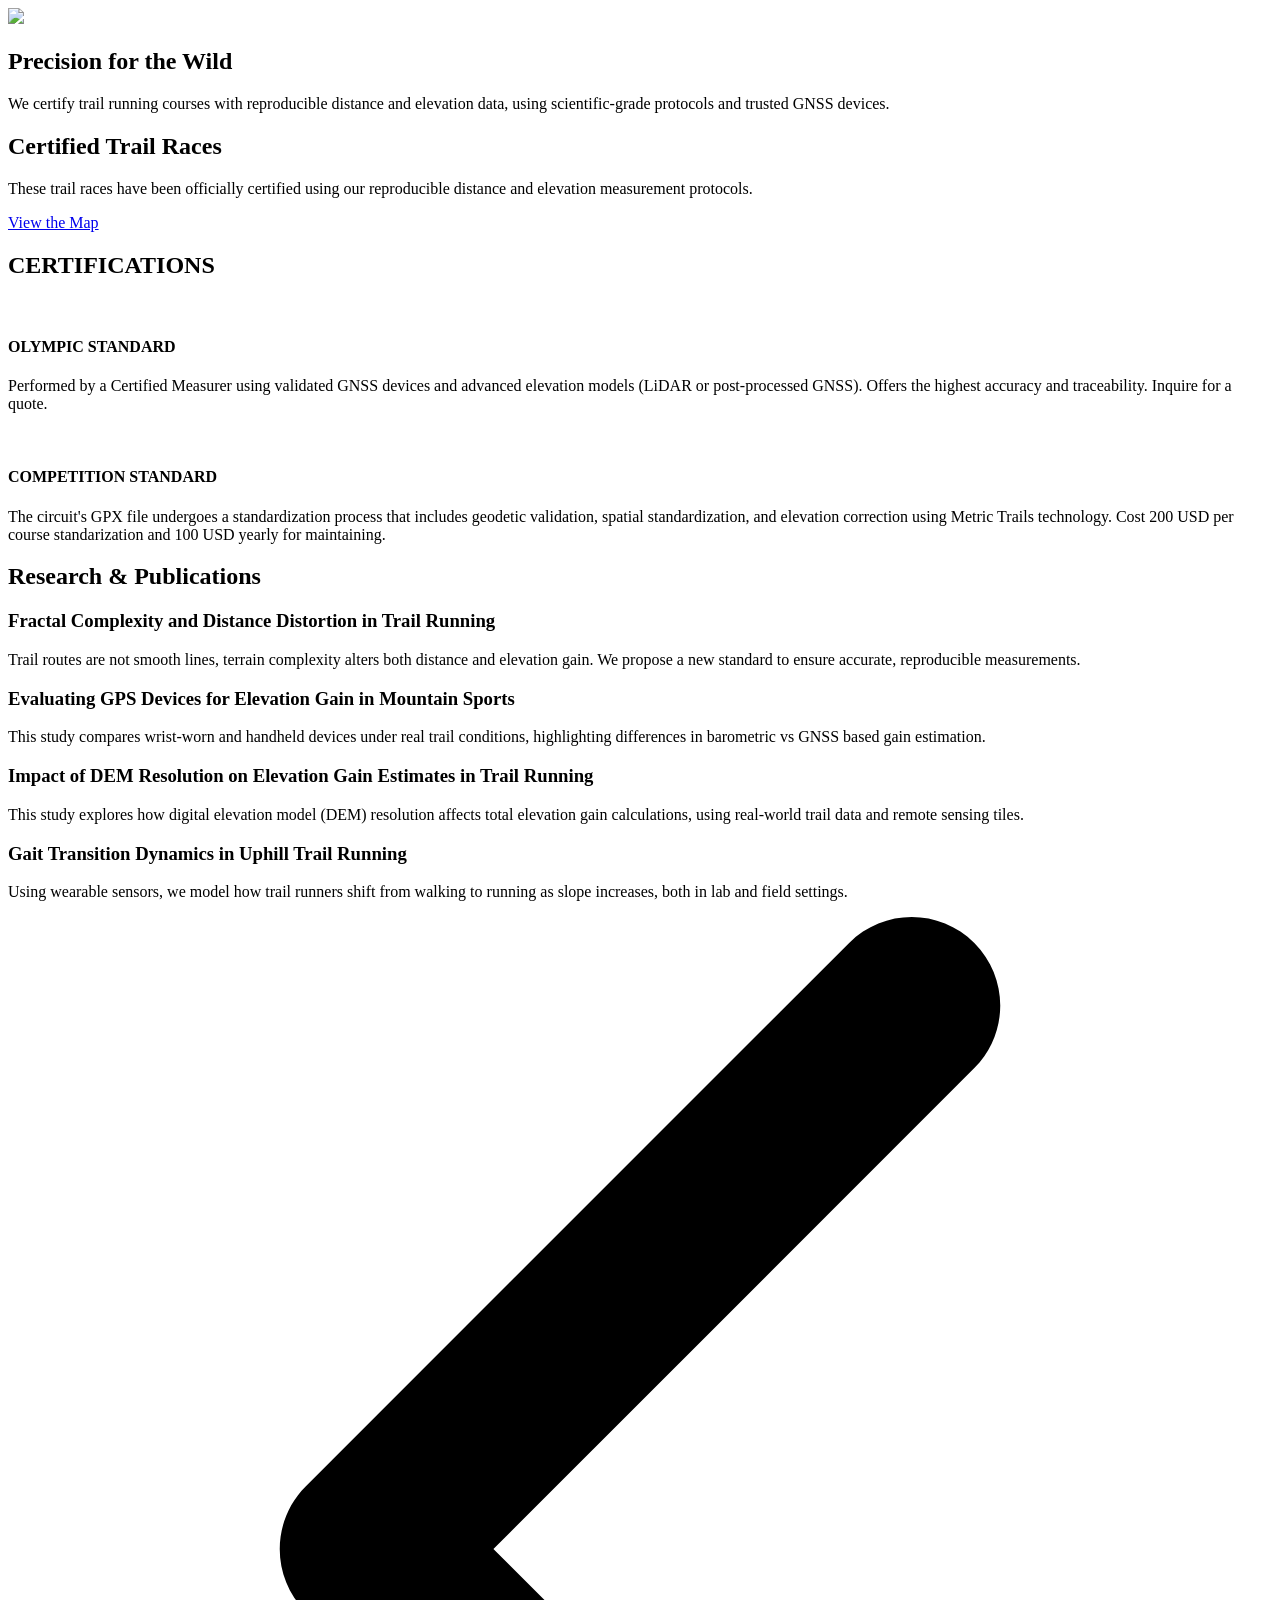
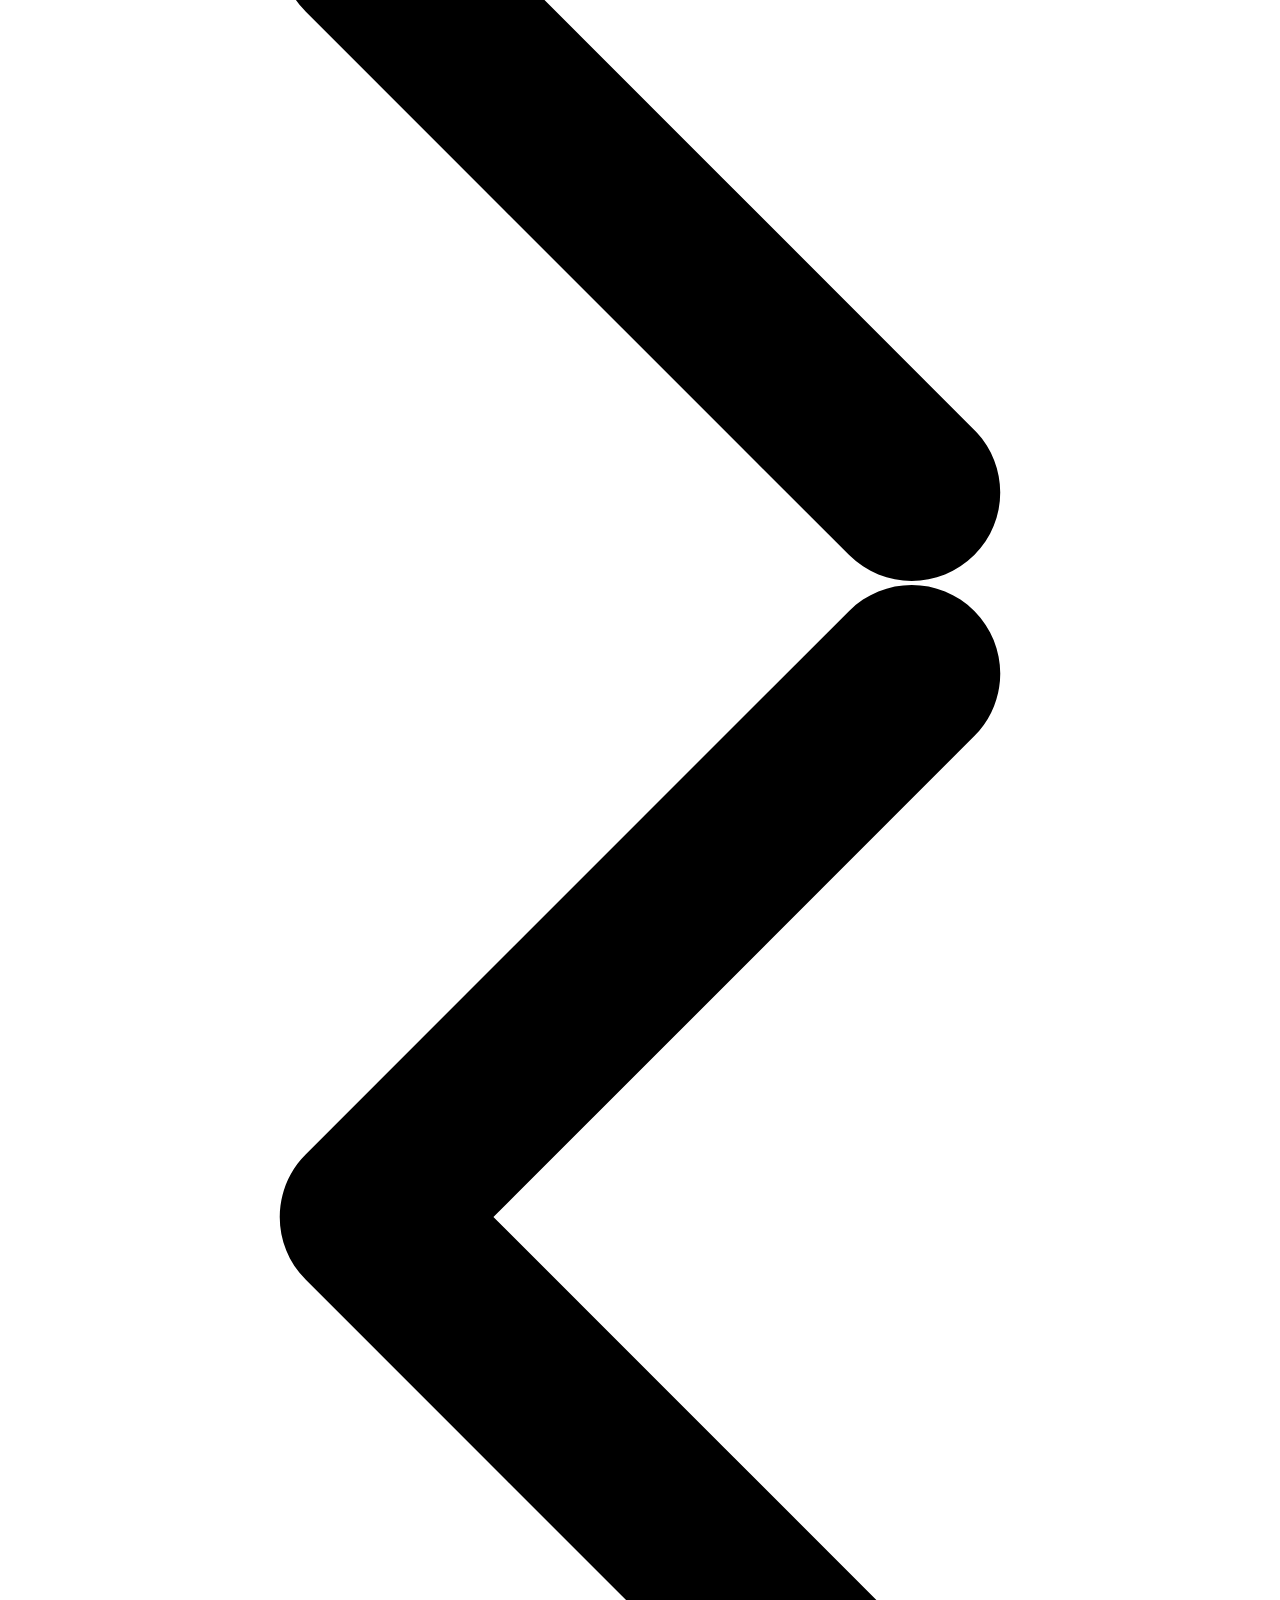
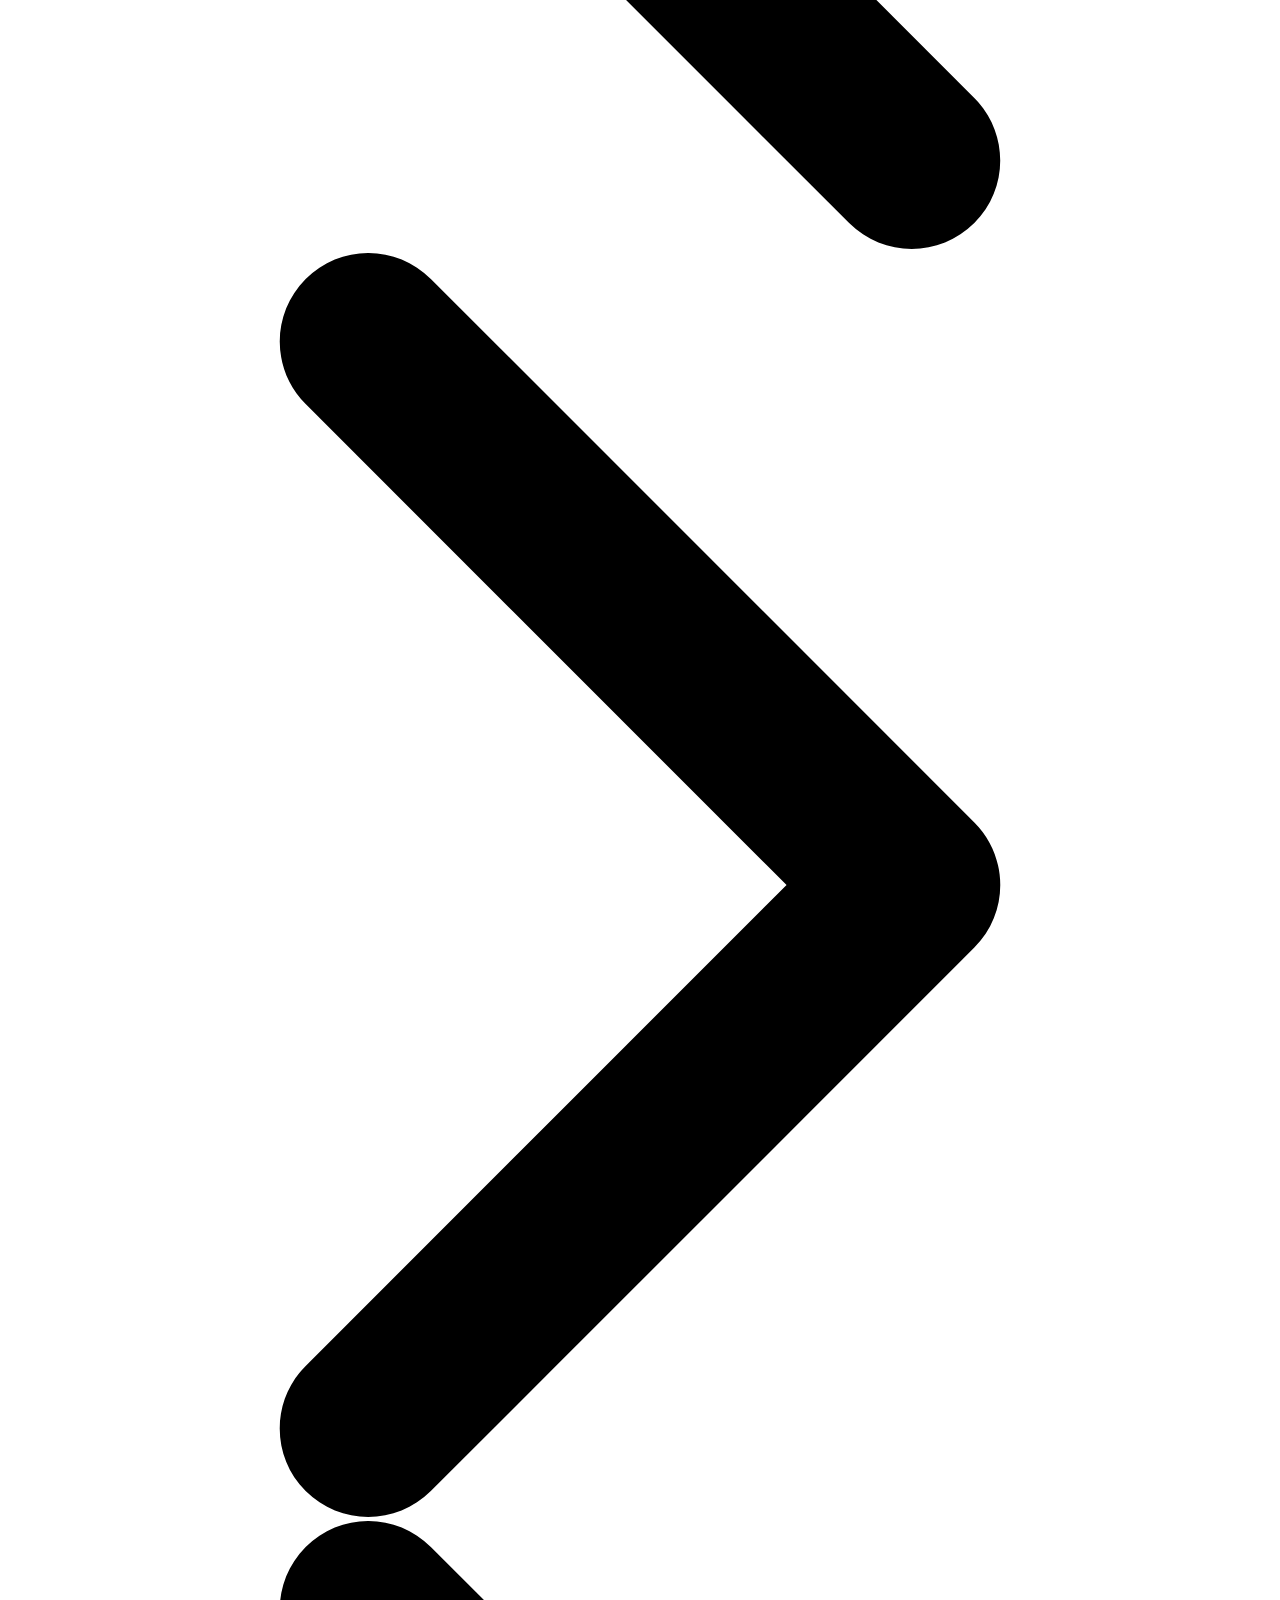
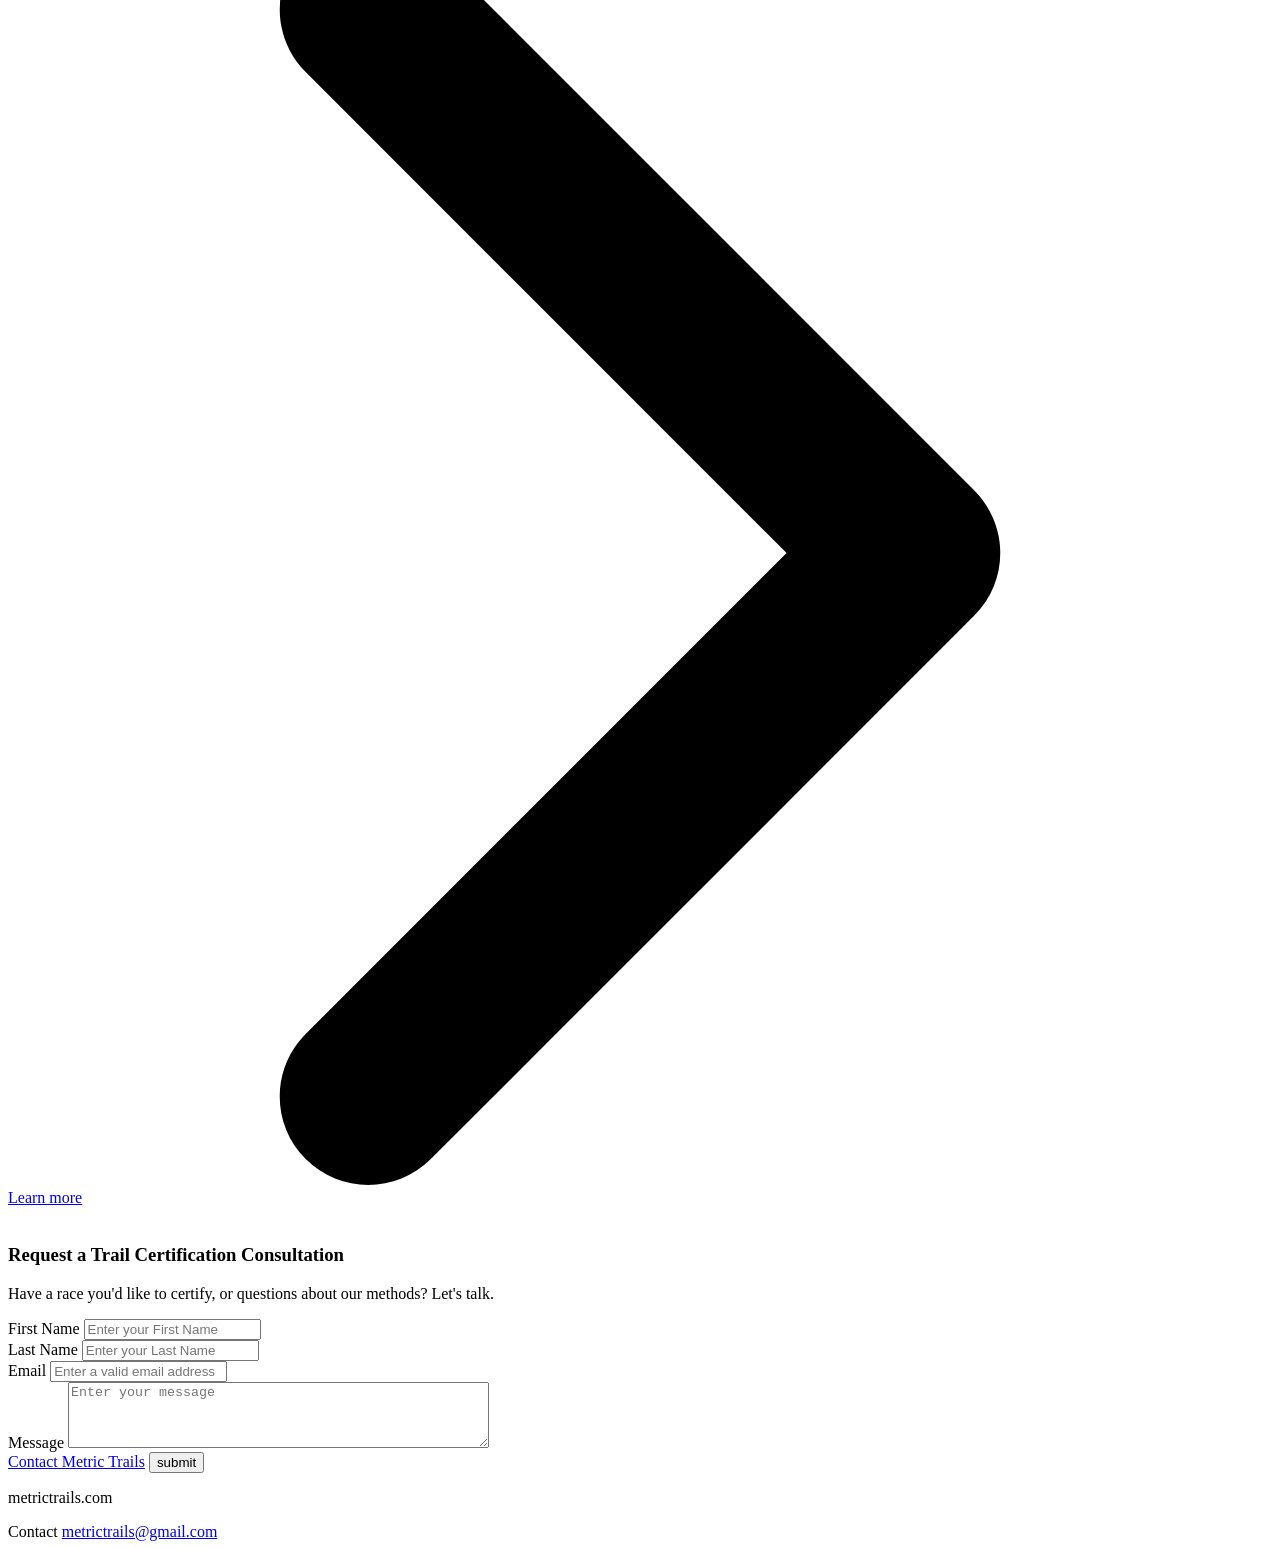
==== index.html @ 8b265729 "as it was" ====
<!DOCTYPE html>
<html style="font-size: 16px;" lang="en"><head>

    <!-- Google tag (gtag.js) -->
    <script async src="https://www.googletagmanager.com/gtag/js?id=G-377W2JX8Y6"></script>
    <script>
      window.dataLayer = window.dataLayer || [];
      function gtag(){dataLayer.push(arguments);}
      gtag('js', new Date());

      gtag('config', 'G-377W2JX8Y6');
    </script>

    <meta name="viewport" content="width=device-width, initial-scale=1.0">
    <meta charset="utf-8">
    <meta name="keywords" content="Mountain Metrics: Height Measurement Techniques, Peak Measurements, Summit Stats: Methods for Measuring Mountains, Elevation Evaluation: The Science of Mountain Measurement, Peak Precision: Tools for Mountain Altitude Analysis, Mountain Heights, Mountain Measurement Mastery: Scaling Heights, Altitude Analysis: Techniques for Measuring Mountains, Our Amazing Team, Peak Elevations, Topographic Tallies: Calculating Mountain Heights">
    <meta name="description" content="">
    <title>Metric Trails</title>
    <link rel="stylesheet" href="nicepage.css" media="screen">
<link rel="stylesheet" href="index.css" media="screen">
    <script class="u-script" type="text/javascript" src="jquery.js" defer=""></script>
    <script class="u-script" type="text/javascript" src="nicepage.js" defer=""></script>
    <meta name="generator" content="Nicepage 7.10.10, nicepage.com">  
    
    <link id="u-theme-google-font" rel="stylesheet" href="https://fonts.googleapis.com/css?family=Space+Grotesk:300,400,500,600,700|DM+Sans:100,100i,200,200i,300,300i,400,400i,500,500i,600,600i,700,700i,800,800i,900,900i">
    <script type="application/ld+json">{
		"@context": "http://schema.org",
		"@type": "Organization",
		"name": "",
		"logo": "images/sin_fondo.png"
}</script>
    <meta name="theme-color" content="#096ed3">
    <meta property="og:title" content="Metric Trails">
    <meta property="og:type" content="website">
  <meta name="referrer" content="origin"><meta data-intl-tel-input-cdn-path="intlTelInput/"></head>
  <body data-home-page="Metric-Trails.html" data-home-page-title="Metric Trails" data-path-to-root="./" data-include-products="false" class="u-body u-grey-90 u-xl-mode" data-lang="en"><header class="u-clearfix u-header u-header" id="header"><a href="#" class="u-image u-logo u-image-1" data-image-width="1280" data-image-height="286">
        <img src="images/sin_fondo.png" class="u-logo-image u-logo-image-1">
      </a></header> 
    <section class="u-clearfix u-image u-shading u-section-1" id="sec-917c" data-image-width="425" data-image-height="304">
      <div class="u-clearfix u-sheet u-sheet-1">
        <div class="data-layout-selected u-clearfix u-expanded-width u-gutter-30 u-layout-wrap u-layout-wrap-1">
          <div class="u-gutter-0 u-layout">
            <div class="u-layout-row">
              <div class="u-container-style u-layout-cell u-shape-rectangle u-size-33-lg u-size-33-xl u-size-60-md u-size-60-sm u-size-60-xs u-layout-cell-1" data-animation-name="customAnimationIn" data-animation-duration="1500" data-animation-delay="0">
                <div class="u-container-layout u-valign-top u-container-layout-1">
                  <h1 class="u-align-left u-text u-text-1" data-animation-name="customAnimationIn" data-animation-duration="1500" data-animation-delay="200"> Precision for the Wild</h1>
                </div>
              </div>
              <div class="u-container-align-left u-container-style u-layout-cell u-shape-rectangle u-size-27-lg u-size-27-xl u-size-60-md u-size-60-sm u-size-60-xs u-layout-cell-2" data-animation-name="customAnimationIn" data-animation-duration="1500" data-animation-delay="500">
                <div class="u-container-layout u-valign-top-lg u-valign-top-md u-valign-top-sm u-valign-top-xs u-container-layout-2">
                  <p class="u-align-left u-large-text u-text u-text-variant u-text-2"> We certify trail running courses with reproducible distance and elevation data, using scientific-grade protocols and trusted GNSS devices.</p>
                </div>
              </div>
            </div>
          </div>
        </div>
      </div>
    </section>
    <section class="u-align-left u-clearfix u-container-align-center-xl u-container-align-left u-palette-1-base u-section-2" id="carousel_50d7">
      <div class="u-clearfix u-sheet u-valign-middle-lg u-valign-middle-md u-valign-middle-sm u-valign-middle-xs u-sheet-1">
        <div class="data-layout-selected u-clearfix u-expanded-width-md u-expanded-width-sm u-expanded-width-xs u-gutter-30 u-layout-wrap u-layout-wrap-1">
          <div class="u-gutter-0 u-layout">
            <div class="u-layout-row">
              <div class="u-size-30">
                <div class="u-layout-col">
                  <div class="u-align-left u-container-align-left u-container-style u-image u-layout-cell u-right-cell u-size-20 u-image-1" data-image-width="283" data-image-height="425" data-animation-name="customAnimationIn" data-animation-duration="1500" data-animation-delay="0">
                    <div class="u-container-layout u-valign-middle u-container-layout-1"></div>
                  </div>
                  <div class="u-align-left u-container-align-left u-container-style u-image u-layout-cell u-right-cell u-shape-rectangle u-size-20 u-image-2" data-image-width="283" data-image-height="425" data-animation-delay="0" data-animation-name="flipIn" data-animation-duration="1500" data-animation-direction="X">
                    <div class="u-container-layout u-valign-middle u-container-layout-2"></div>
                  </div>
                  <div class="u-container-style u-hidden-sm u-hidden-xs u-layout-cell u-right-cell u-size-20 u-layout-cell-3">
                    <div class="u-container-layout u-container-layout-3"></div>
                  </div>
                </div>
              </div>
              <div class="u-size-30">
                <div class="u-layout-col">
                  <div class="u-container-style u-hidden-sm u-hidden-xs u-layout-cell u-left-cell u-size-20 u-layout-cell-4">
                    <div class="u-container-layout u-container-layout-4"></div>
                  </div>
                  <div class="u-align-left u-container-align-left u-container-style u-image u-layout-cell u-left-cell u-size-20 u-image-3" data-animation-name="flipIn" data-animation-duration="1500" data-animation-delay="0" data-animation-direction="X" data-image-width="283" data-image-height="425">
                    <div class="u-container-layout u-valign-middle u-container-layout-5"></div>
                  </div>
                  <div class="u-align-left u-container-align-left u-container-style u-image u-layout-cell u-left-cell u-size-20 u-image-4" data-image-width="283" data-image-height="425" data-animation-name="customAnimationIn" data-animation-duration="1500" data-animation-delay="0">
                    <div class="u-container-layout u-valign-middle u-container-layout-6"></div>
                  </div>
                </div>
              </div>
            </div>
          </div>
        </div>
        <div class="u-align-left u-container-align-left u-container-style u-expanded-width-md u-expanded-width-sm u-expanded-width-xs u-group u-group-1" data-animation-name="customAnimationIn" data-animation-duration="1500" data-animation-delay="0">
          <div class="u-container-layout u-valign-middle u-container-layout-7">
            <h2 class="u-text u-text-1"> Certified Trail Races </h2>
            <p class="u-text u-text-2"> These trail races have been officially certified using our reproducible distance and elevation measurement protocols. </p>
            <a href="map.html" data-page-id="67068508" class="u-active-white u-align-left u-border-2 u-border-active-white u-border-hover-white u-border-white u-btn u-button-style u-hover-white u-none u-radius u-btn-1" title="Metric Trails"> View the Map</a>
          </div>
        </div>
      </div>
    </section>
    <section class="u-align-center u-clearfix u-container-align-center u-section-3" id="carousel_3236">
      <div class="u-align-left u-clearfix u-sheet u-valign-middle-lg u-valign-middle-md u-valign-middle-sm u-valign-middle-xs u-sheet-1">
        <h2 class="u-align-center u-text u-text-default u-text-1" data-animation-name="customAnimationIn" data-animation-duration="1500" data-animation-delay="0">CERTIFICATIONS</h2>
        <div class="u-expanded-width u-list u-list-1">
          <div class="u-repeater u-repeater-1">
            <div class="u-container-style u-list-item u-repeater-item u-list-item-1" data-animation-name="customAnimationIn" data-animation-duration="1500">
              <div class="u-container-layout u-similar-container u-valign-top-lg u-valign-top-md u-valign-top-sm u-valign-top-xs u-container-layout-1"><span class="u-align-center u-file-icon u-icon u-icon-rectangle u-icon-1"><img src="images/olympic_stamp.png" alt=""></span>
                <h4 class="u-align-center u-text u-text-default u-text-2">OLYMPIC STANDARD</h4>
                <p class="u-align-center u-text u-text-default u-text-3"> Performed by a Certified Measurer using validated GNSS devices and advanced elevation models (LiDAR or post-processed GNSS). Offers the highest accuracy and traceability. Inquire for a quote. </p>
              </div>
            </div>
            <div class="u-container-style u-list-item u-repeater-item u-list-item-2" data-animation-name="customAnimationIn" data-animation-duration="1000">
              <div class="u-container-layout u-similar-container u-valign-top-lg u-valign-top-md u-valign-top-sm u-valign-top-xs u-container-layout-2"><span class="u-align-center u-file-icon u-icon u-icon-rectangle u-icon-2"><img src="images/competition_stamp.png" alt=""></span>
                <h4 class="u-align-center u-text u-text-default u-text-4">COMPETITION STANDARD</h4>
                <p class="u-align-center u-text u-text-default u-text-7"> The circuit's GPX file undergoes a standardization process that includes geodetic validation, spatial standardization, and elevation correction using Metric Trails technology. Cost 200 USD per course standarization and 100 USD yearly for maintaining. </p>
              </div>
            </div>
          </div>
        </div>
      </div>
    </section>
    <section class="u-clearfix u-container-align-center u-section-4" id="carousel_9d1f">
      <div class="u-clearfix u-sheet u-valign-middle u-sheet-1">
        <h2 class="u-align-center u-text u-text-default u-text-1" data-animation-name="customAnimationIn" data-animation-duration="1500" data-animation-delay="200"> Research &amp; Publications</h2>
        <div class="u-expanded-width u-layout-horizontal u-list u-list-1">
          <div class="u-repeater u-repeater-1">
            <div class="u-container-align-left u-container-style u-image u-list-item u-repeater-item u-shading u-image-1" data-animation-name="customAnimationIn" data-animation-duration="1500" data-animation-delay="200" data-image-width="283" data-image-height="425">
              <div class="u-container-layout u-similar-container u-valign-bottom u-container-layout-1">
                <h3 class="u-align-left u-text u-text-2"> Fractal Complexity and Distance Distortion in Trail Running </h3>
                <p class="u-align-left u-custom-item u-text u-text-3"> Trail routes are not smooth lines, terrain complexity alters both distance and elevation gain. We propose a new standard to ensure accurate, reproducible measurements. </p>
              </div>
            </div>
            <div class="u-container-align-left u-container-style u-image u-list-item u-repeater-item u-shading u-image-2" data-animation-name="customAnimationIn" data-animation-duration="1500" data-animation-delay="200" data-image-width="425" data-image-height="283">
              <div class="u-container-layout u-similar-container u-valign-bottom u-container-layout-2">
                <h3 class="u-align-left u-text u-text-4"> Evaluating GPS Devices for Elevation Gain in Mountain Sports </h3>
                <p class="u-align-left u-custom-item u-text u-text-5"> This study compares wrist-worn and handheld devices under real trail conditions, highlighting differences in barometric vs GNSS based gain estimation. </p>
              </div>
            </div>
            <div class="u-container-align-left u-container-style u-image u-list-item u-repeater-item u-shading u-image-3" data-animation-name="customAnimationIn" data-animation-duration="1500" data-animation-delay="200" data-image-width="425" data-image-height="319">
              <div class="u-container-layout u-similar-container u-valign-bottom u-container-layout-3">
                <h3 class="u-align-left u-text u-text-6"> Impact of DEM Resolution on Elevation Gain Estimates in Trail Running </h3>
                <p class="u-align-left u-custom-item u-text u-text-7"> This study explores how digital elevation model (DEM) resolution affects total elevation gain calculations, using real-world trail data and remote sensing tiles. </p>
              </div>
            </div>
            <div class="u-container-align-left u-container-style u-image u-list-item u-repeater-item u-shading u-image-4" data-animation-name="customAnimationIn" data-animation-duration="1500" data-animation-delay="200" data-image-width="425" data-image-height="283">
              <div class="u-container-layout u-similar-container u-valign-bottom u-container-layout-4">
                <h3 class="u-align-left u-text u-text-8"> Gait Transition Dynamics in Uphill Trail Running </h3>
                <p class="u-align-left u-custom-item u-text u-text-9"> Using wearable sensors, we model how trail runners shift from walking to running as slope increases, both in lab and field settings. </p>
              </div>
            </div>
          </div>
          <a class="u-absolute-vcenter u-gallery-nav u-gallery-nav-prev u-grey-70 u-icon-circle u-opacity u-opacity-70 u-spacing-10 u-text-white u-gallery-nav-1" href="#" role="button"><span aria-hidden="true">
              <svg viewBox="0 0 451.847 451.847"><path d="M97.141,225.92c0-8.095,3.091-16.192,9.259-22.366L300.689,9.27c12.359-12.359,32.397-12.359,44.751,0
c12.354,12.354,12.354,32.388,0,44.748L173.525,225.92l171.903,171.909c12.354,12.354,12.354,32.391,0,44.744
c-12.354,12.365-32.386,12.365-44.745,0l-194.29-194.281C100.226,242.115,97.141,234.018,97.141,225.92z"></path></svg></span><span class="sr-only">
              <svg viewBox="0 0 451.847 451.847"><path d="M97.141,225.92c0-8.095,3.091-16.192,9.259-22.366L300.689,9.27c12.359-12.359,32.397-12.359,44.751,0
c12.354,12.354,12.354,32.388,0,44.748L173.525,225.92l171.903,171.909c12.354,12.354,12.354,32.391,0,44.744
c-12.354,12.365-32.386,12.365-44.745,0l-194.29-194.281C100.226,242.115,97.141,234.018,97.141,225.92z"></path></svg></span>
          </a>
          <a class="u-absolute-vcenter u-gallery-nav u-gallery-nav-next u-grey-70 u-icon-circle u-opacity u-opacity-70 u-spacing-10 u-text-white u-gallery-nav-2" href="#" role="button"><span aria-hidden="true">
              <svg viewBox="0 0 451.846 451.847"><path d="M345.441,248.292L151.154,442.573c-12.359,12.365-32.397,12.365-44.75,0c-12.354-12.354-12.354-32.391,0-44.744
L278.318,225.92L106.409,54.017c-12.354-12.359-12.354-32.394,0-44.748c12.354-12.359,32.391-12.359,44.75,0l194.287,194.284
c6.177,6.18,9.262,14.271,9.262,22.366C354.708,234.018,351.617,242.115,345.441,248.292z"></path></svg></span><span class="sr-only">
              <svg viewBox="0 0 451.846 451.847"><path d="M345.441,248.292L151.154,442.573c-12.359,12.365-32.397,12.365-44.75,0c-12.354-12.354-12.354-32.391,0-44.744
L278.318,225.92L106.409,54.017c-12.354-12.359-12.354-32.394,0-44.748c12.354-12.359,32.391-12.359,44.75,0l194.287,194.284
c6.177,6.18,9.262,14.271,9.262,22.366C354.708,234.018,351.617,242.115,345.441,248.292z"></path></svg></span>
          </a>
        </div>
        <a href="http://scholar.google.com/citations?user=HusciQUAAAAJ&amp;hl=es" class="u-active-white u-align-center u-border-2 u-border-active-white u-border-hover-white u-border-white u-btn u-button-style u-hover-white u-none u-radius u-btn-1" data-animation-name="customAnimationIn" data-animation-duration="1500" data-animation-delay="500" data-animation-direction="" target="_blank">Learn more </a>
      </div>
    </section>
    
    <section class="u-clearfix u-valign-middle-xl u-section-8" id="carousel_d05a">
      <img class="u-expanded-height u-hidden-sm u-hidden-xs u-image u-image-default u-image-1" src="images/photo-1593878273428-d7a2ea7c5e88.jpeg" alt="" data-image-width="425" data-image-height="237" data-animation-name="customAnimationIn" data-animation-duration="1500" data-animation-delay="0">
      <div class="u-container-align-center u-container-style u-gradient u-group u-group-1" data-image-width="1920" data-image-height="1280" data-animation-name="customAnimationIn" data-animation-duration="1500" data-animation-delay="200">
        <div class="u-container-layout u-valign-middle-lg u-valign-middle-md u-valign-middle-sm u-valign-middle-xs u-valign-top-xl u-container-layout-1">
          <h3 class="u-align-center u-text u-text-default u-text-1"> Request a Trail Certification Consultation</h3>
          <p class="u-align-center u-text u-text-body-color u-text-default u-text-2"> Have a race you'd like to certify, or questions about our methods? Let's talk. </p>
          <div class="u-form u-form-1">
           <form action="https://formsubmit.co/metrictrails@gmail.com" method="POST" class="u-clearfix u-form-spacing-30 u-form-vertical u-inner-form" name="form" style="padding: 0px;">
    <div class="u-form-group u-form-name u-form-partition-factor-2 u-label-none u-form-group-1">
        <label for="name-14a9" class="u-label">First Name</label>
        <input type="text" placeholder="Enter your First Name" id="name-14a9" name="First Name" class="u-border-2 u-border-grey-75 u-border-no-left u-border-no-right u-border-no-top u-input u-input-rectangle" required>
    </div>
    
    <div class="u-form-group u-form-name u-form-partition-factor-2 u-label-none u-form-group-2">
        <label for="name-14a9" class="u-label">Last Name</label>
        <input type="text" placeholder="Enter your Last Name" id="name-14a9" name="Last Name" class="u-border-2 u-border-grey-75 u-border-no-left u-border-no-right u-border-no-top u-input u-input-rectangle" required>
    </div>
    
    <div class="u-form-email u-form-group u-label-none">
        <label for="email-f979" class="u-label">Email</label>
        <input type="email" placeholder="Enter a valid email address" id="email-f979" name="email" class="u-border-2 u-border-grey-75 u-border-no-left u-border-no-right u-border-no-top u-input u-input-rectangle" required>
    </div>
    
    <div class="u-form-group u-form-message u-label-none">
        <label for="message-f979" class="u-label">Message</label>
        <textarea placeholder="Enter your message" rows="4" cols="50" id="message-f979" name="message" class="u-border-2 u-border-grey-75 u-border-no-left u-border-no-right u-border-no-top u-input u-input-rectangle" required></textarea>
    </div>
    
  <div class="u-align-center u-form-group u-form-submit u-label-none">
        <a href="#" class="u-active-palette-1-base u-black u-border-none u-btn u-btn-submit u-button-style u-hover-palette-1-base u-radius u-text-body-alt-color u-btn-1"> Contact Metric Trails</a>
        <input type="submit" value="submit" class="u-form-control-hidden">
    </div>

    </form>

          </div>
          <p class="u-text u-text-default u-text-3" data-animation-name="customAnimationIn" data-animation-duration="1500" data-animation-delay="500"></p>
        </div>
      </div>
    </section>
    
    
      <footer class="u-align-center u-clearfix u-container-align-center u-footer u-grey-80 u-footer" id="footer"><div class="u-clearfix u-sheet u-sheet-1">
        <p class="u-small-text u-text u-text-variant u-text-1">metrictrails.com&nbsp;</p>
      </div></footer>
    <section class="u-backlink u-clearfix u-grey-80"> Contact <a href="mailto:metrictrails@gmail.com">metrictrails@gmail.com</a>
    </section>


  
</body></html>
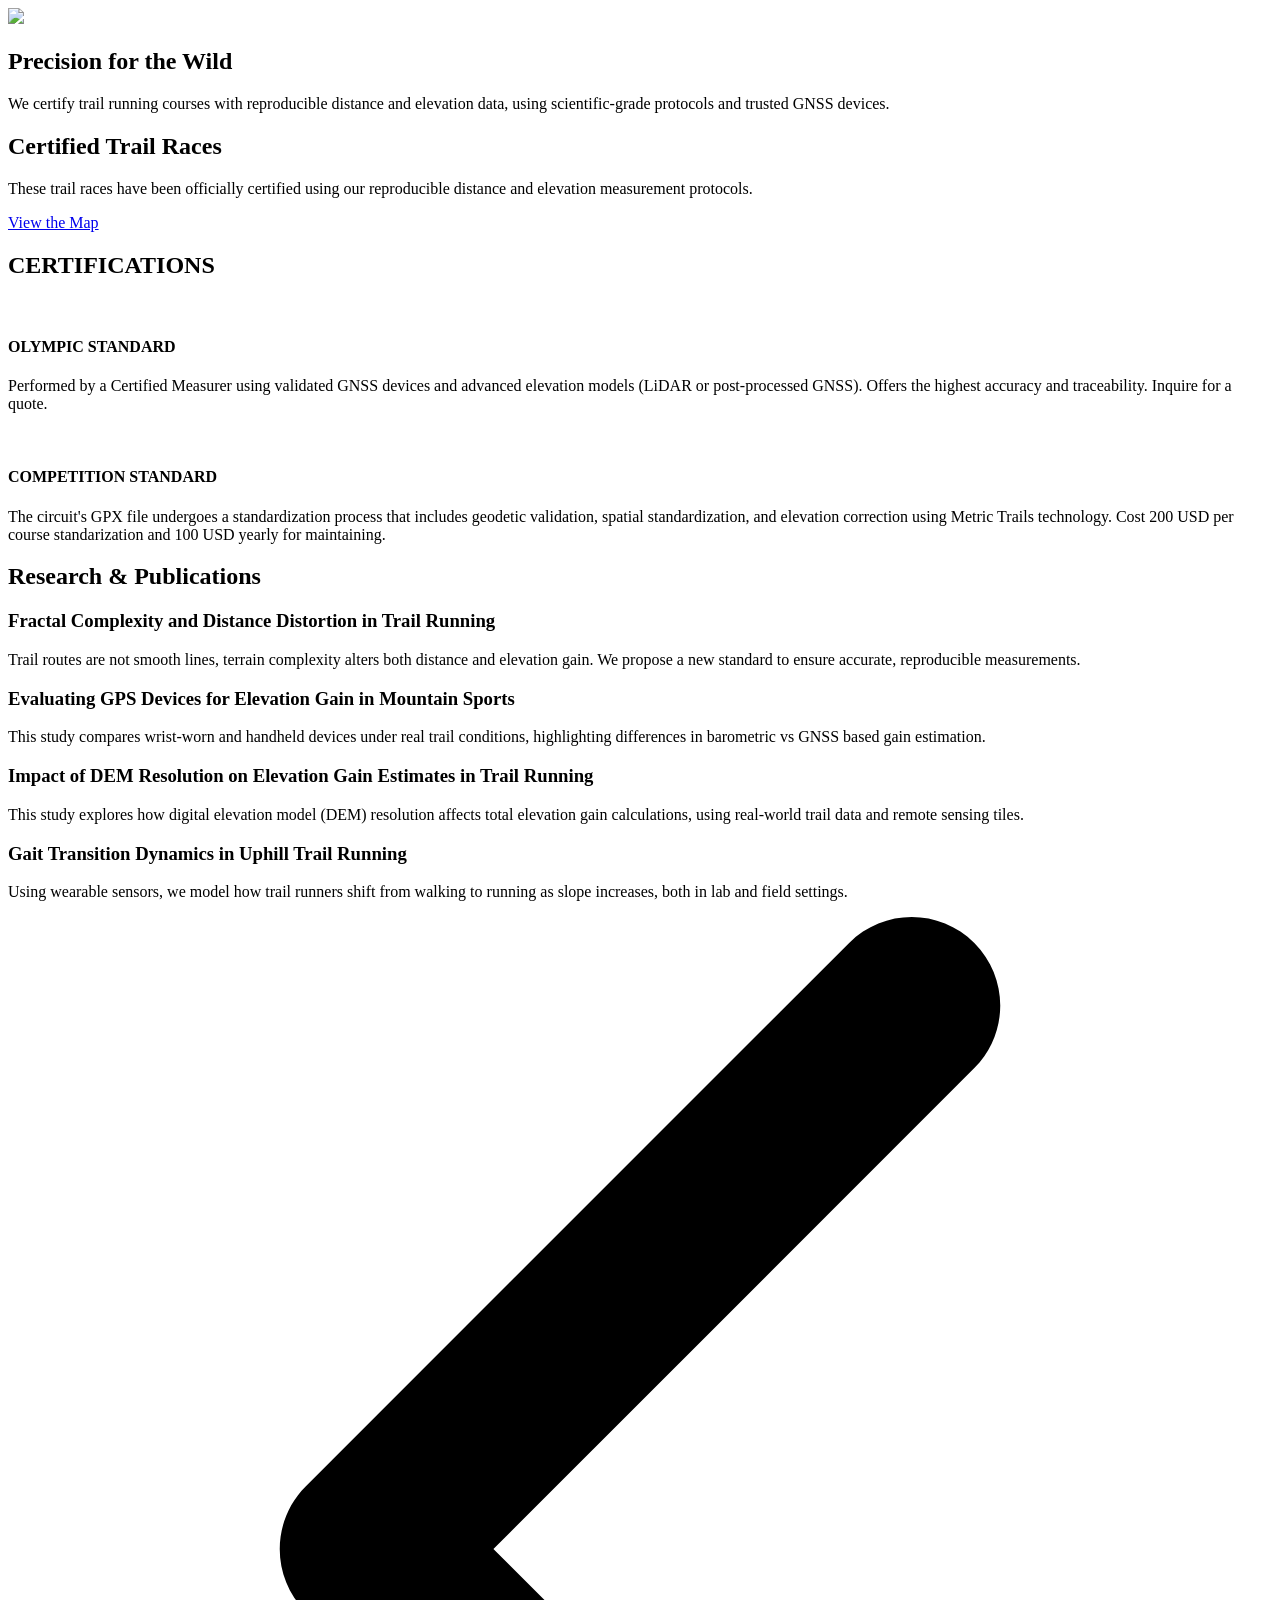
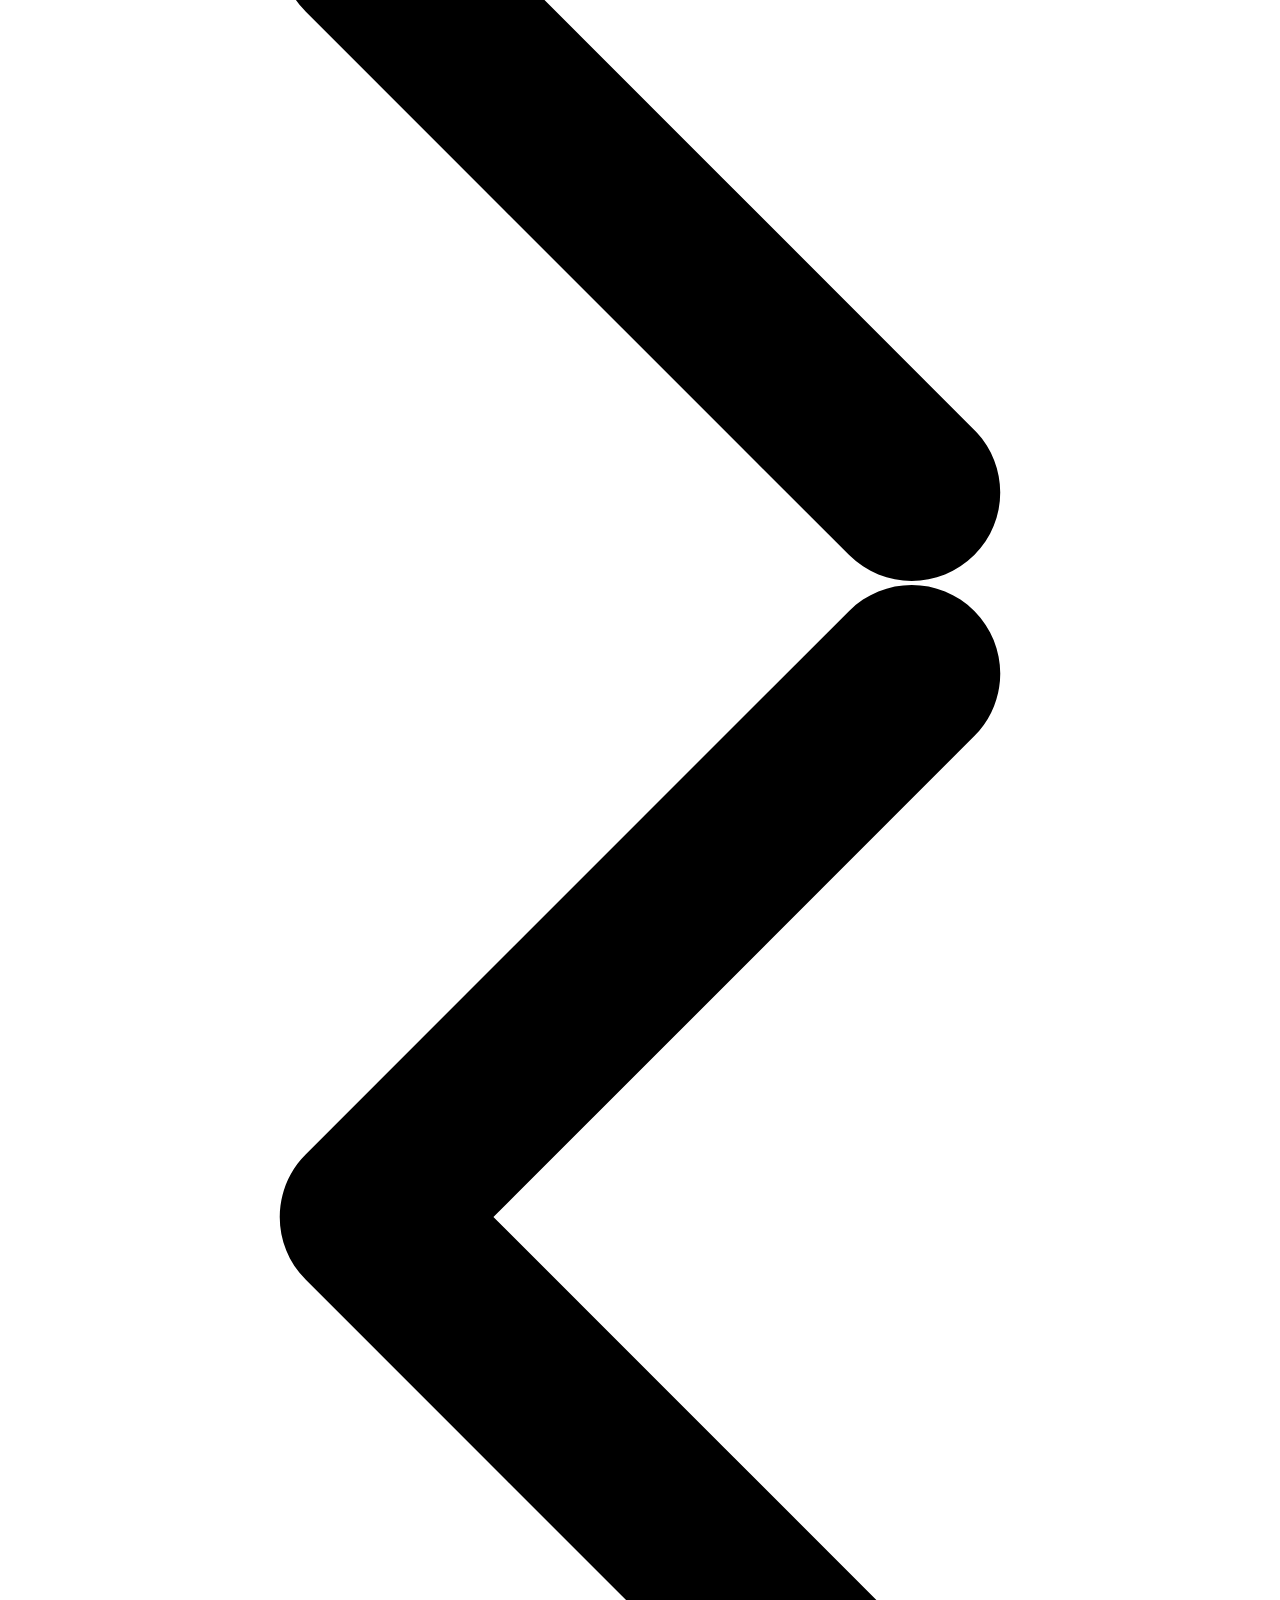
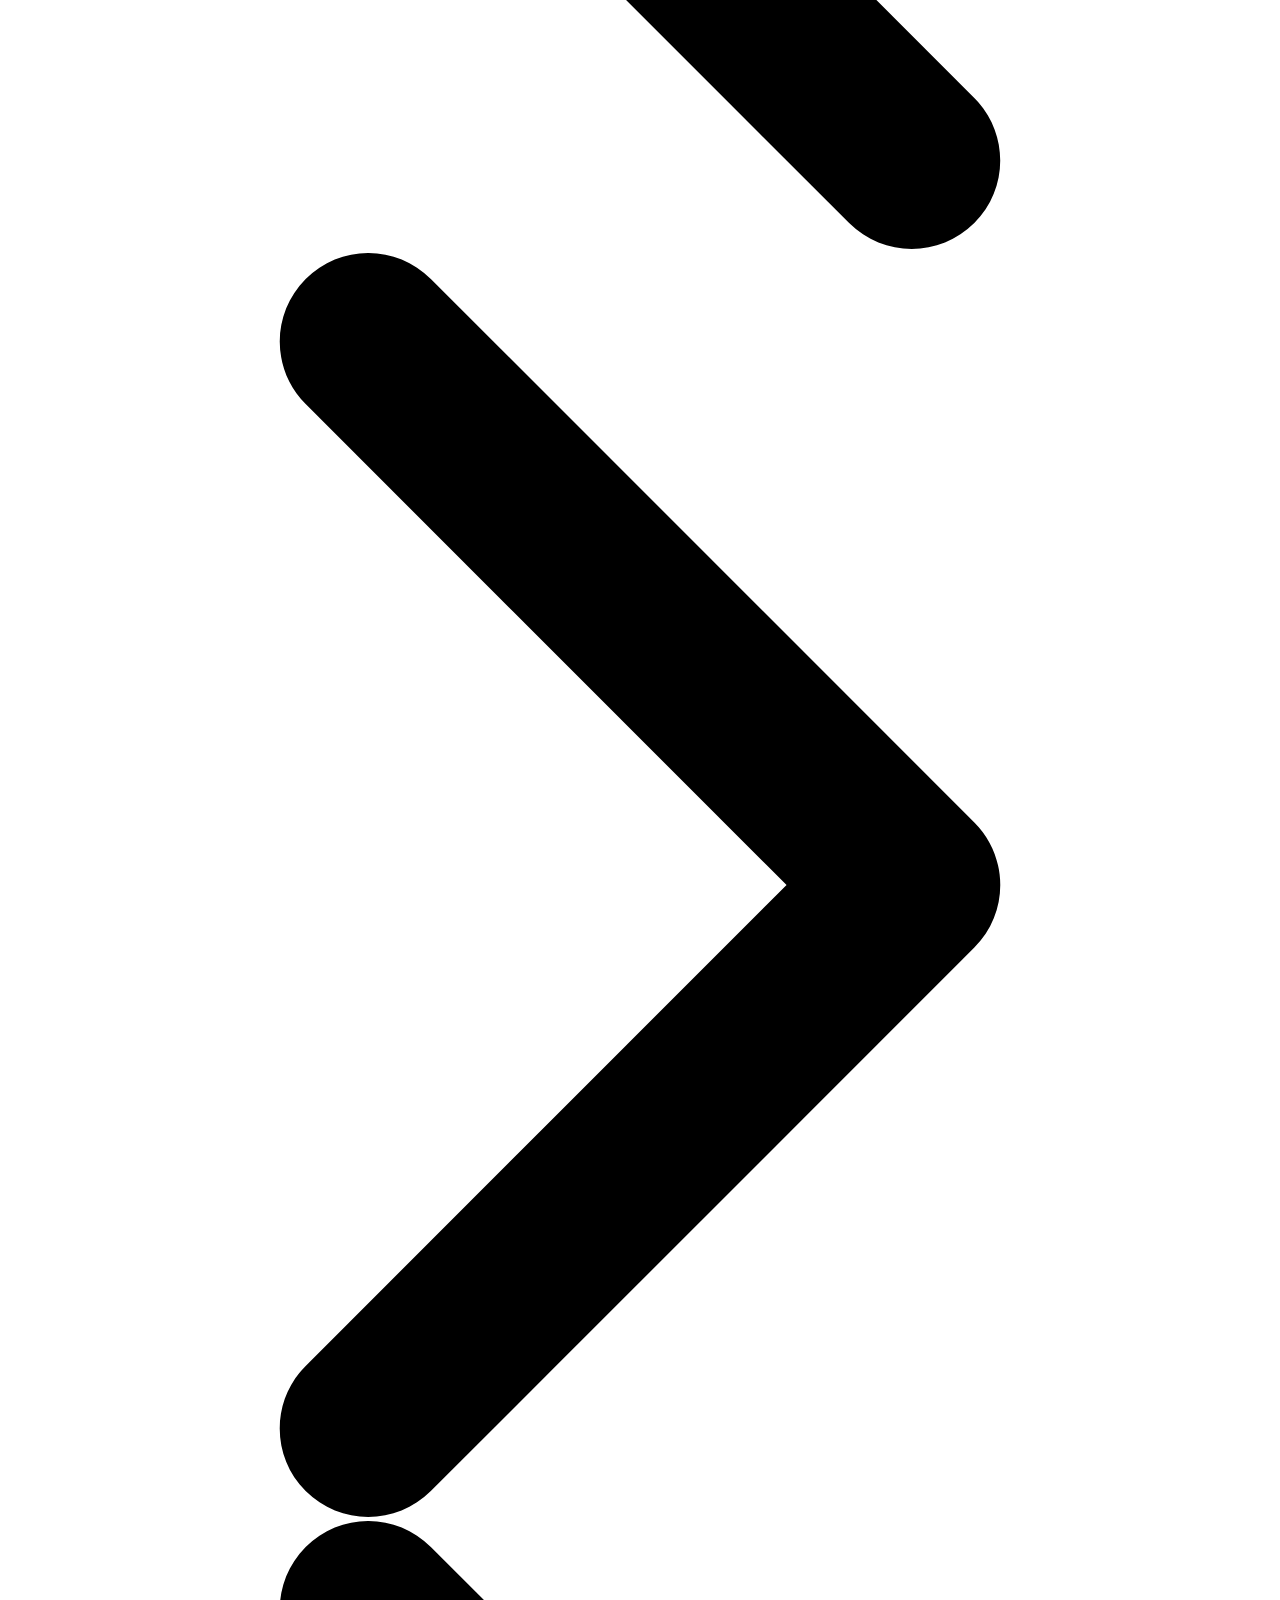
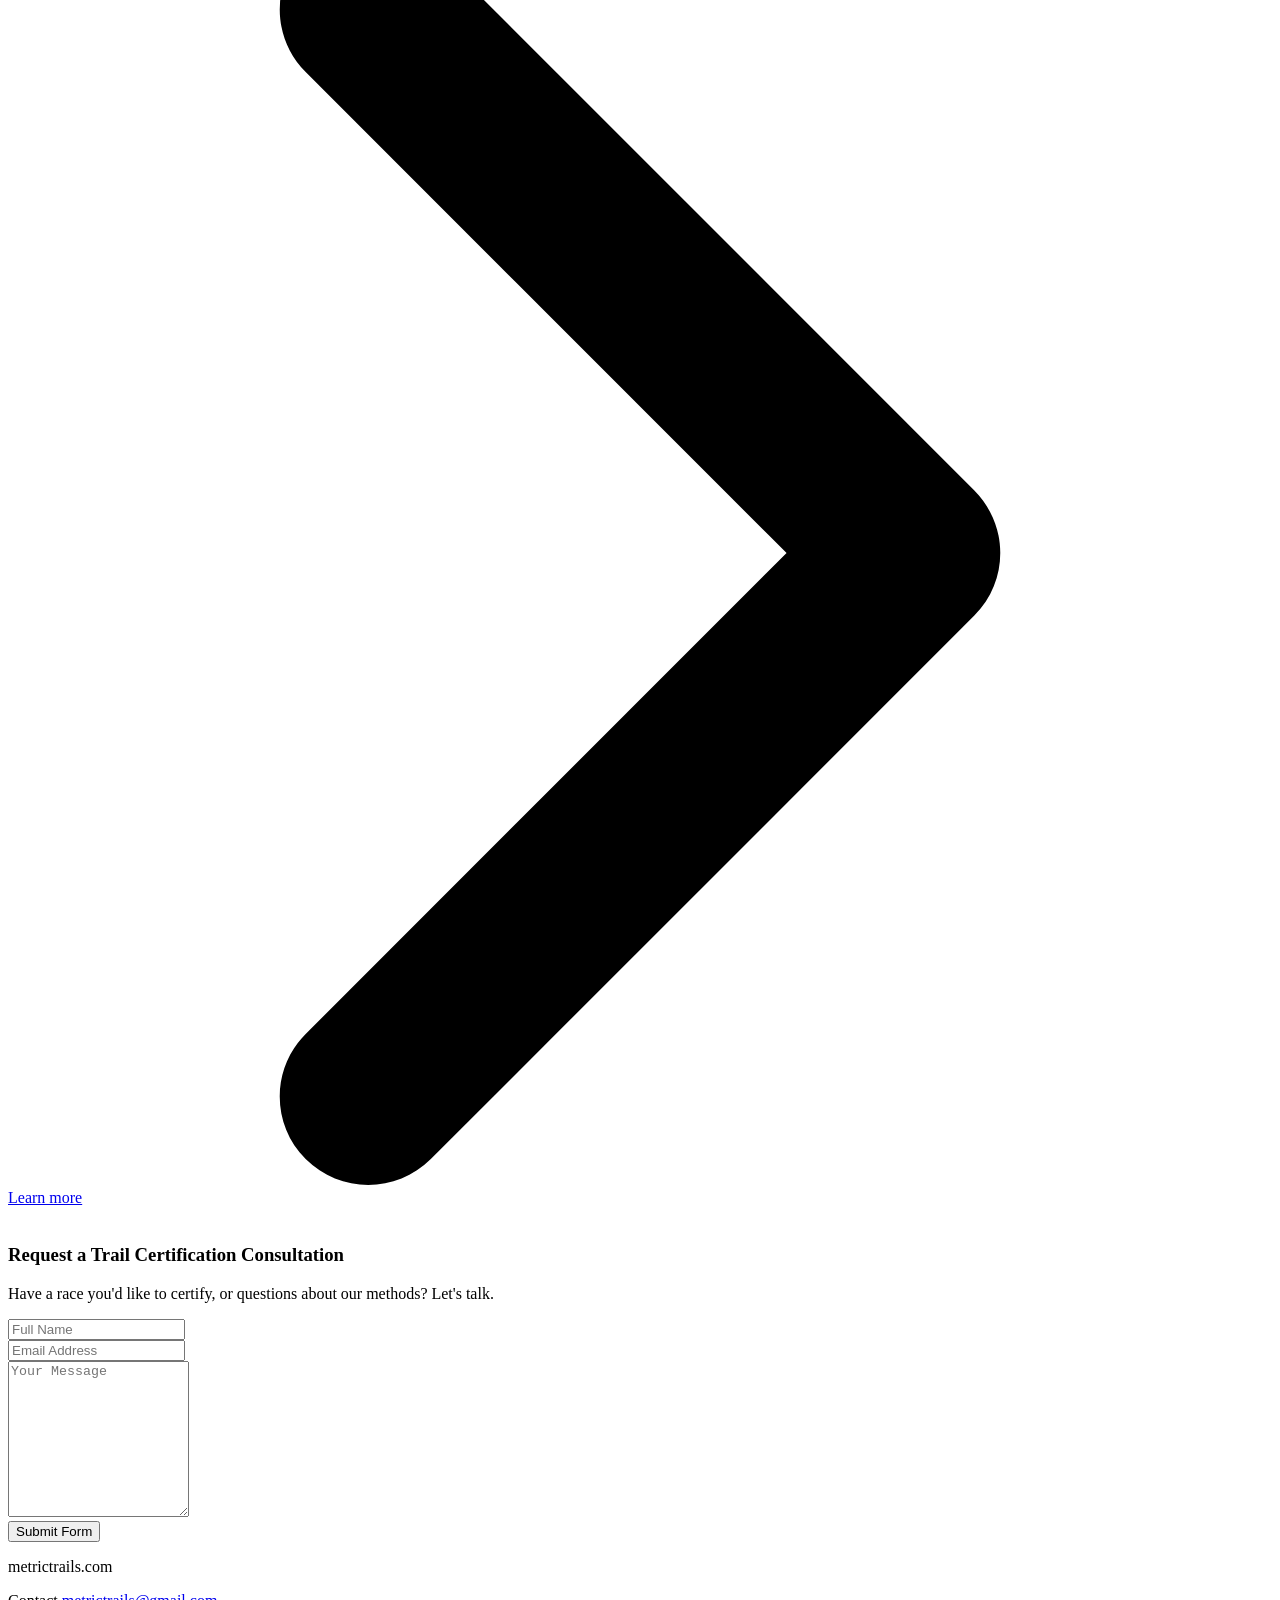
==== commit ded324eb: "last test" ====
--- a/index.html
+++ b/index.html
@@ -178,31 +178,21 @@
           <h3 class="u-align-center u-text u-text-default u-text-1"> Request a Trail Certification Consultation</h3>
           <p class="u-align-center u-text u-text-body-color u-text-default u-text-2"> Have a race you'd like to certify, or questions about our methods? Let's talk. </p>
           <div class="u-form u-form-1">
-           <form action="https://formsubmit.co/metrictrails@gmail.com" method="POST" class="u-clearfix u-form-spacing-30 u-form-vertical u-inner-form" name="form" style="padding: 0px;">
-    <div class="u-form-group u-form-name u-form-partition-factor-2 u-label-none u-form-group-1">
-        <label for="name-14a9" class="u-label">First Name</label>
-        <input type="text" placeholder="Enter your First Name" id="name-14a9" name="First Name" class="u-border-2 u-border-grey-75 u-border-no-left u-border-no-right u-border-no-top u-input u-input-rectangle" required>
+<form target="_blank" action="https://formsubmit.co/metrictrails@gmail.com" method="POST">
+    <div class="form-group">
+      <div class="form-row">
+        <div class="col">
+          <input type="text" name="name" class="form-control" placeholder="Full Name" required>
+        </div>
+        <div class="col">
+          <input type="email" name="email" class="form-control" placeholder="Email Address" required>
+        </div>
+      </div>
     </div>
-    
-    <div class="u-form-group u-form-name u-form-partition-factor-2 u-label-none u-form-group-2">
-        <label for="name-14a9" class="u-label">Last Name</label>
-        <input type="text" placeholder="Enter your Last Name" id="name-14a9" name="Last Name" class="u-border-2 u-border-grey-75 u-border-no-left u-border-no-right u-border-no-top u-input u-input-rectangle" required>
+    <div class="form-group">
+      <textarea placeholder="Your Message" class="form-control" name="message" rows="10" required></textarea>
     </div>
-    
-    <div class="u-form-email u-form-group u-label-none">
-        <label for="email-f979" class="u-label">Email</label>
-        <input type="email" placeholder="Enter a valid email address" id="email-f979" name="email" class="u-border-2 u-border-grey-75 u-border-no-left u-border-no-right u-border-no-top u-input u-input-rectangle" required>
-    </div>
-    
-    <div class="u-form-group u-form-message u-label-none">
-        <label for="message-f979" class="u-label">Message</label>
-        <textarea placeholder="Enter your message" rows="4" cols="50" id="message-f979" name="message" class="u-border-2 u-border-grey-75 u-border-no-left u-border-no-right u-border-no-top u-input u-input-rectangle" required></textarea>
-    </div>
-    
-  <div class="u-align-center u-form-group u-form-submit u-label-none">
-        <a href="#" class="u-active-palette-1-base u-black u-border-none u-btn u-btn-submit u-button-style u-hover-palette-1-base u-radius u-text-body-alt-color u-btn-1"> Contact Metric Trails</a>
-        <input type="submit" value="submit" class="u-form-control-hidden">
-    </div>
+    <button type="submit" class="btn btn-lg btn-dark btn-block">Submit Form</button>
 
     </form>
 
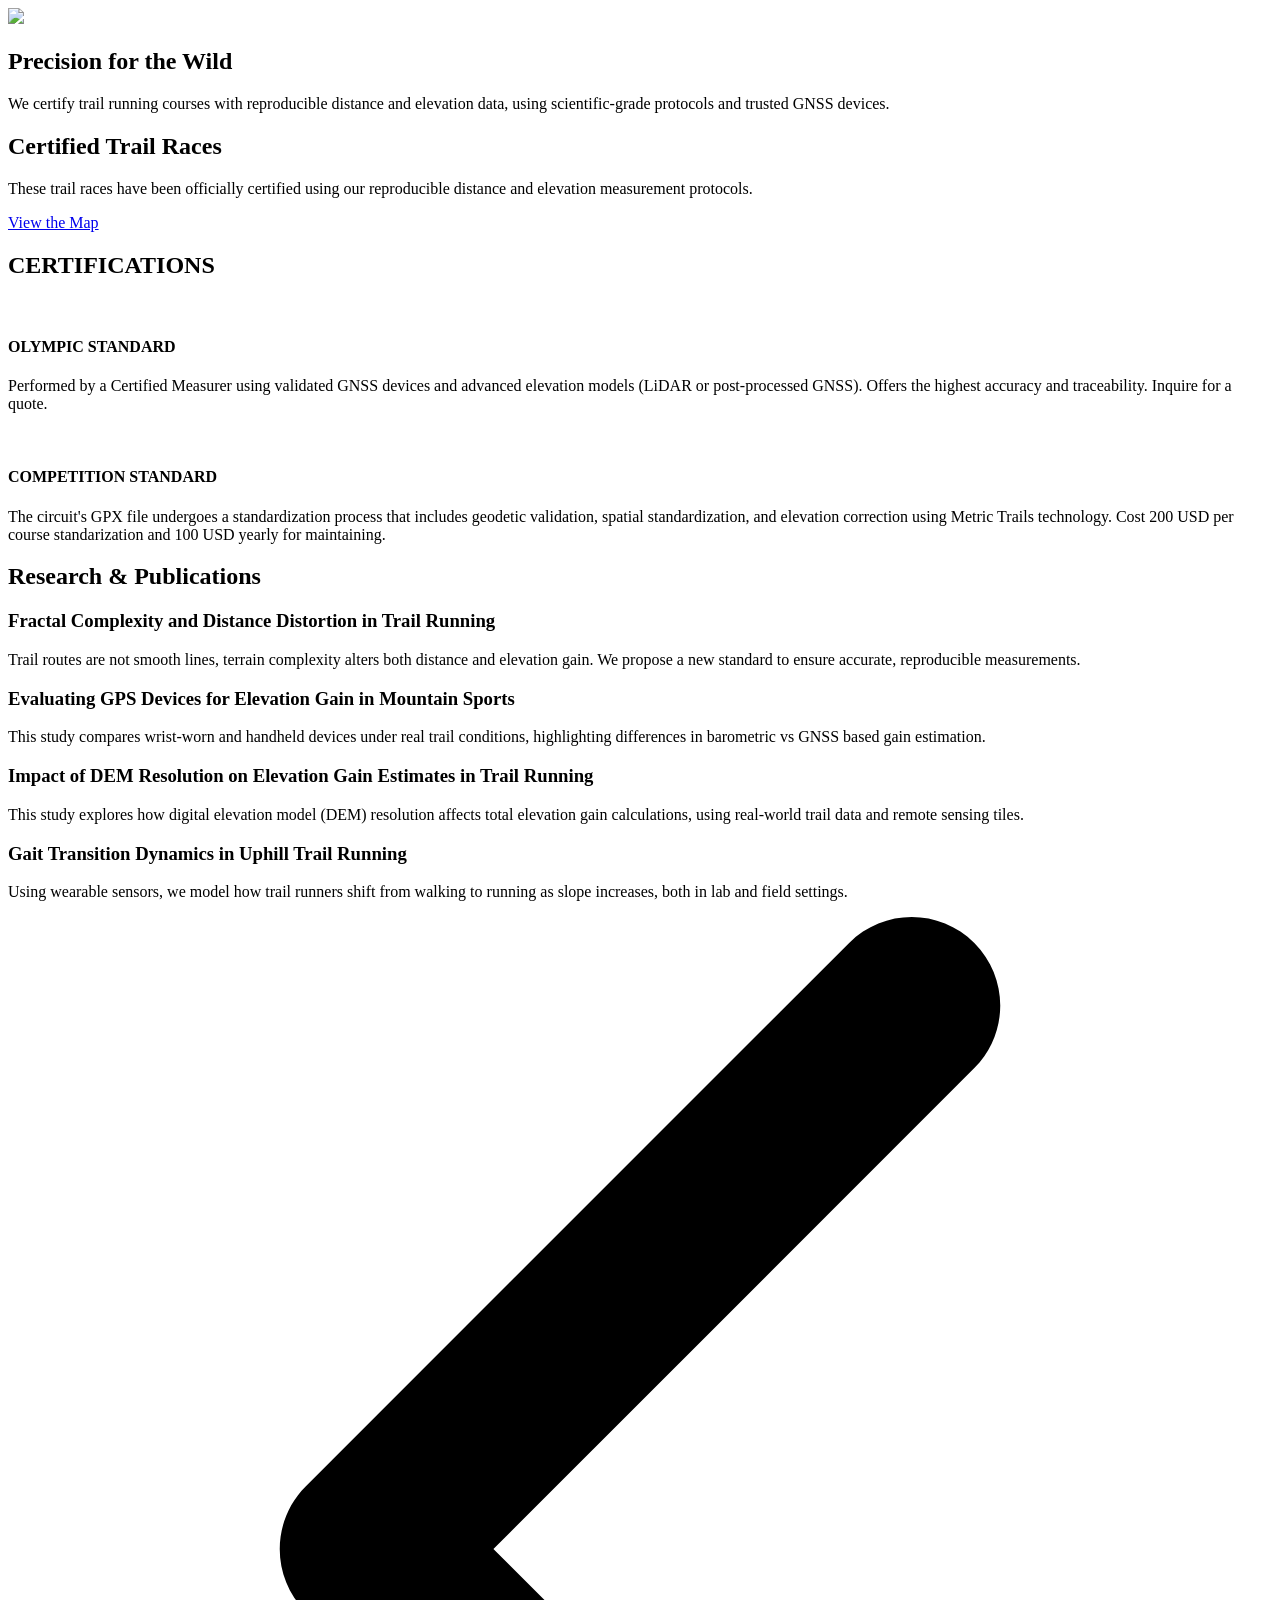
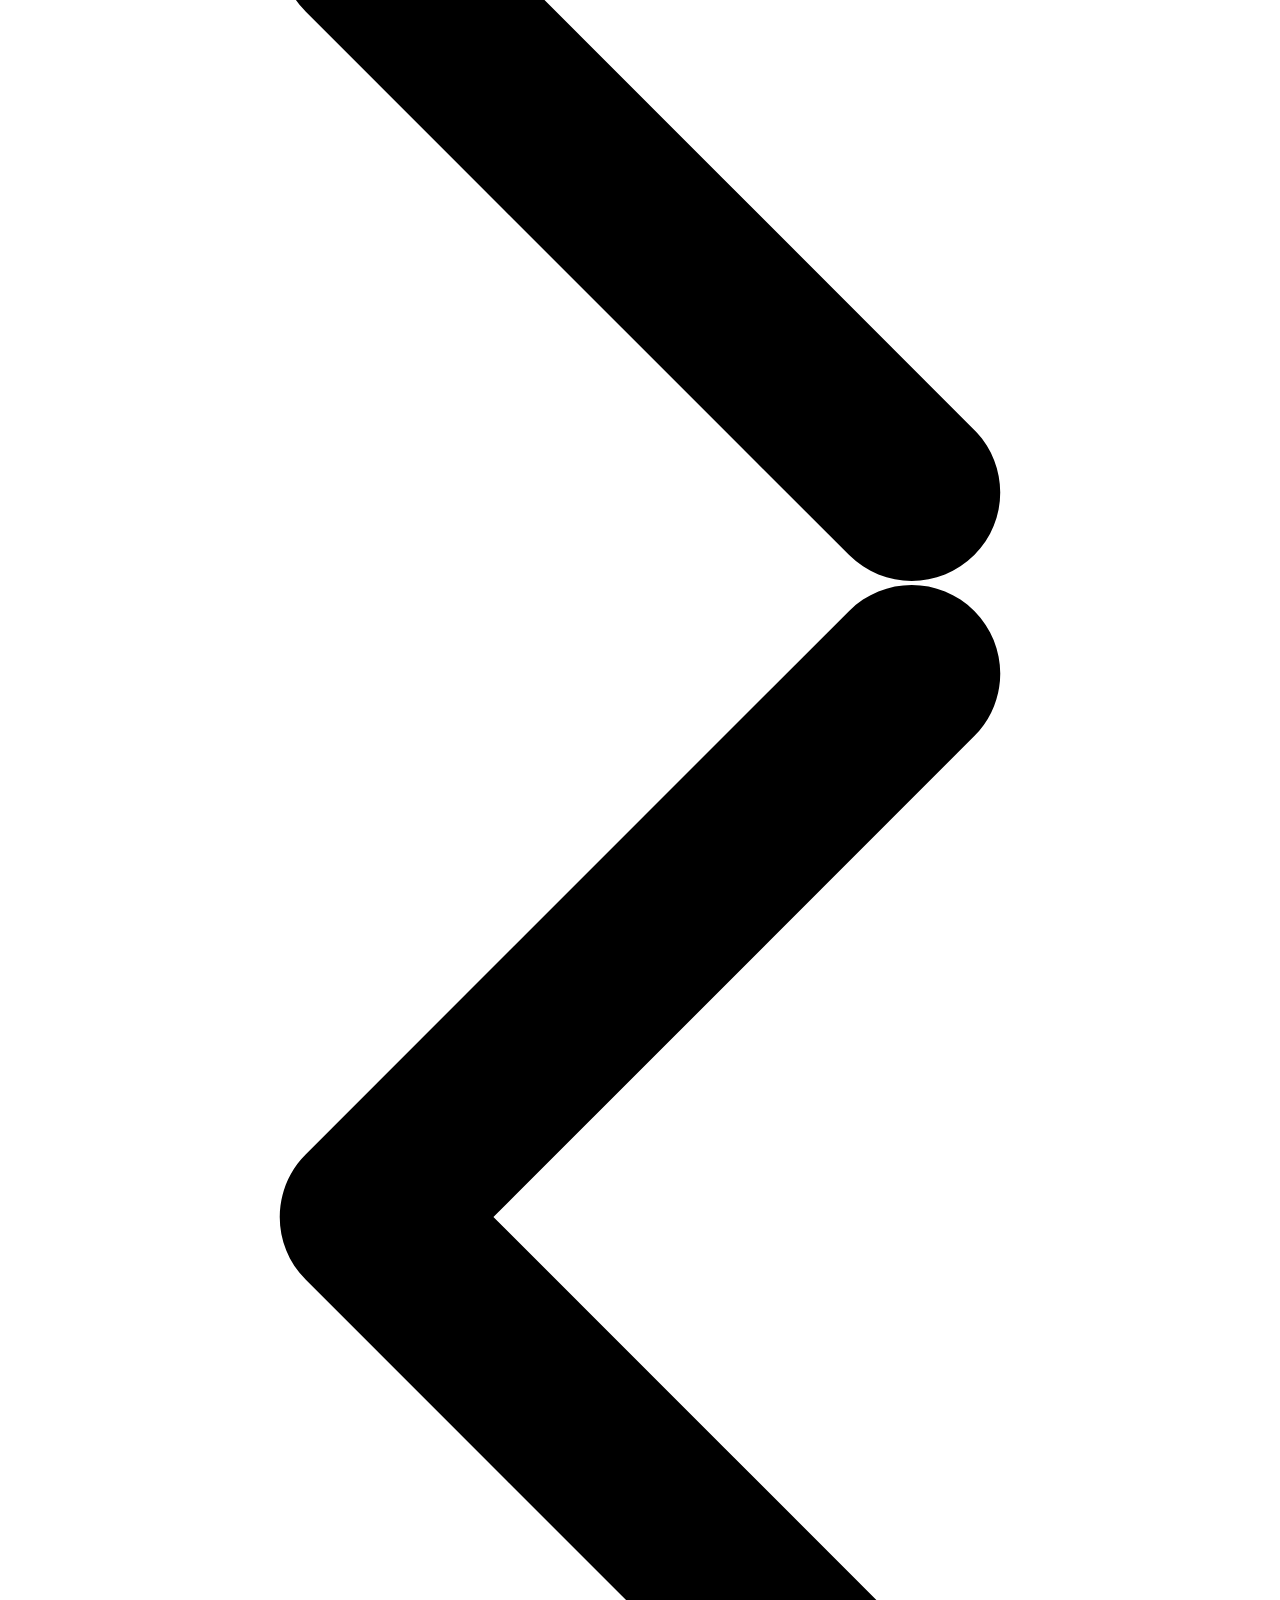
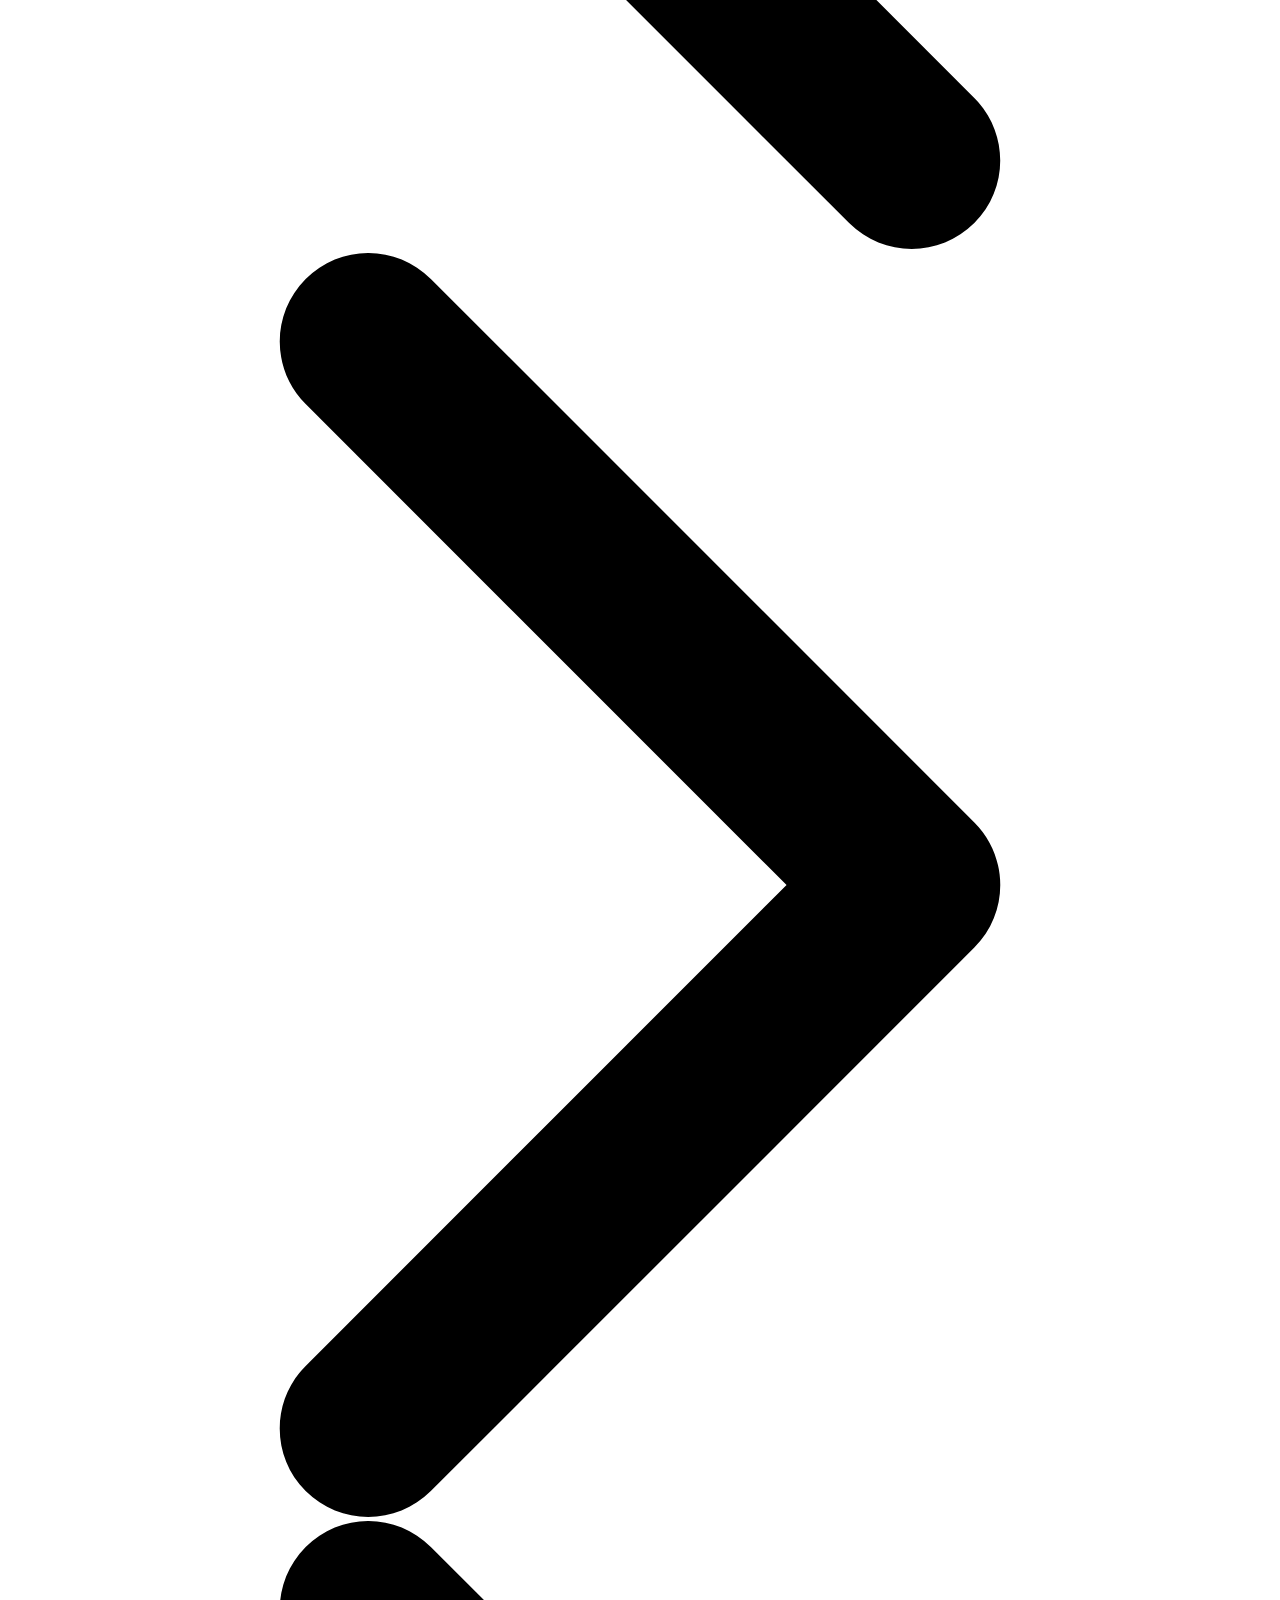
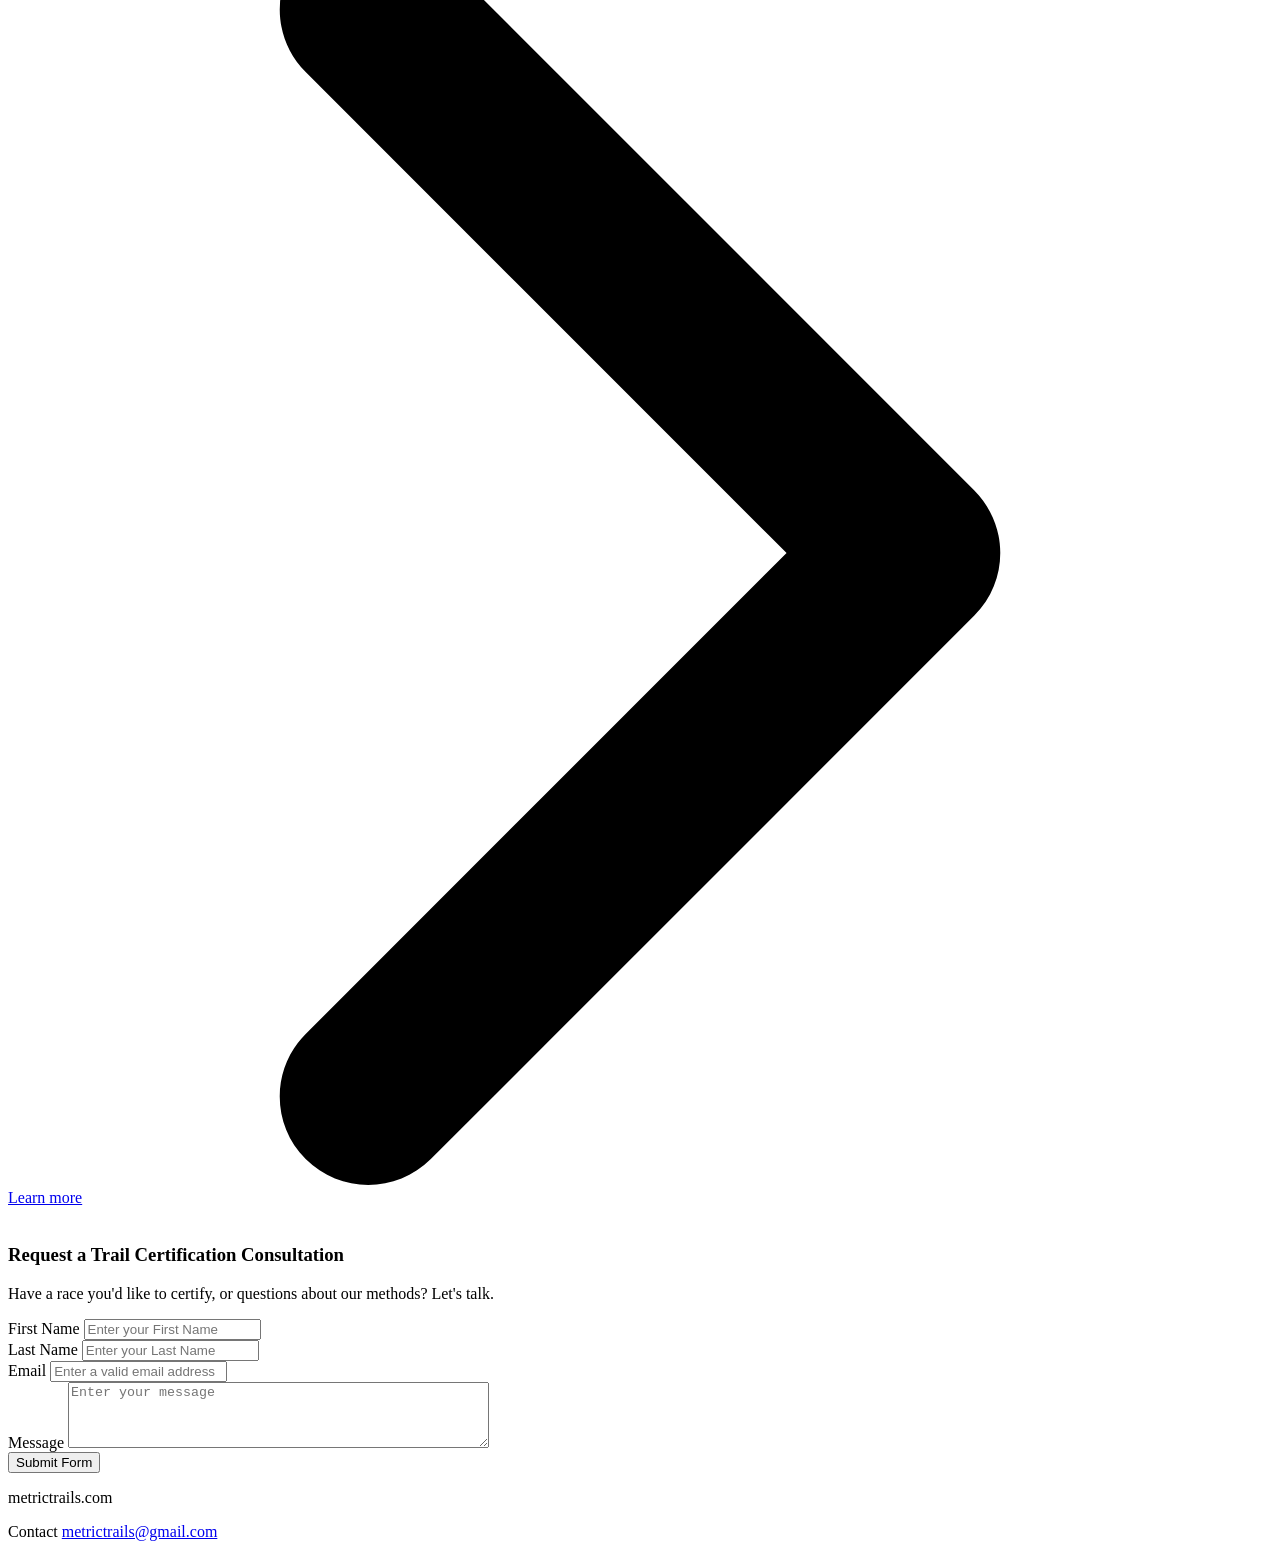
==== commit ed709fc4: "sddsds" ====
--- a/index.html
+++ b/index.html
@@ -179,21 +179,29 @@
           <p class="u-align-center u-text u-text-body-color u-text-default u-text-2"> Have a race you'd like to certify, or questions about our methods? Let's talk. </p>
           <div class="u-form u-form-1">
 <form target="_blank" action="https://formsubmit.co/metrictrails@gmail.com" method="POST">
-    <div class="form-group">
-      <div class="form-row">
-        <div class="col">
-          <input type="text" name="name" class="form-control" placeholder="Full Name" required>
-        </div>
-        <div class="col">
-          <input type="email" name="email" class="form-control" placeholder="Email Address" required>
-        </div>
-      </div>
-    </div>
-    <div class="form-group">
-      <textarea placeholder="Your Message" class="form-control" name="message" rows="10" required></textarea>
-    </div>
+<div class="u-form-group u-form-name u-form-partition-factor-2 u-label-none u-form-group-1">
+        <label for="name-14a9" class="u-label">First Name</label>
+        <input type="text" placeholder="Enter your First Name" id="name-14a9" name="First Name" class="u-border-2 u-border-grey-75 u-border-no-left u-border-no-right u-border-no-top u-input u-input-rectangle" required>
+    </div>
+   
+    <div class="u-form-group u-form-name u-form-partition-factor-2 u-label-none u-form-group-2">
+        <label for="name-14a9" class="u-label">Last Name</label>
+        <input type="text" placeholder="Enter your Last Name" id="name-14a9" name="Last Name" class="u-border-2 u-border-grey-75 u-border-no-left u-border-no-right u-border-no-top u-input u-input-rectangle" required>
+    </div>
+   
+    <div class="u-form-email u-form-group u-label-none">
+        <label for="email-f979" class="u-label">Email</label>
+        <input type="email" placeholder="Enter a valid email address" id="email-f979" name="email" class="u-border-2 u-border-grey-75 u-border-no-left u-border-no-right u-border-no-top u-input u-input-rectangle" required>
+    </div>
+   
+    <div class="u-form-group u-form-message u-label-none">
+        <label for="message-f979" class="u-label">Message</label>
+        <textarea placeholder="Enter your message" rows="4" cols="50" id="message-f979" name="message" class="u-border-2 u-border-grey-75 u-border-no-left u-border-no-right u-border-no-top u-input u-input-rectangle" required></textarea>
+    </div>
+   
+  <div class="u-align-center u-form-group u-form-submit u-label-none">
     <button type="submit" class="btn btn-lg btn-dark btn-block">Submit Form</button>
-
+  </div>
     </form>
 
           </div>
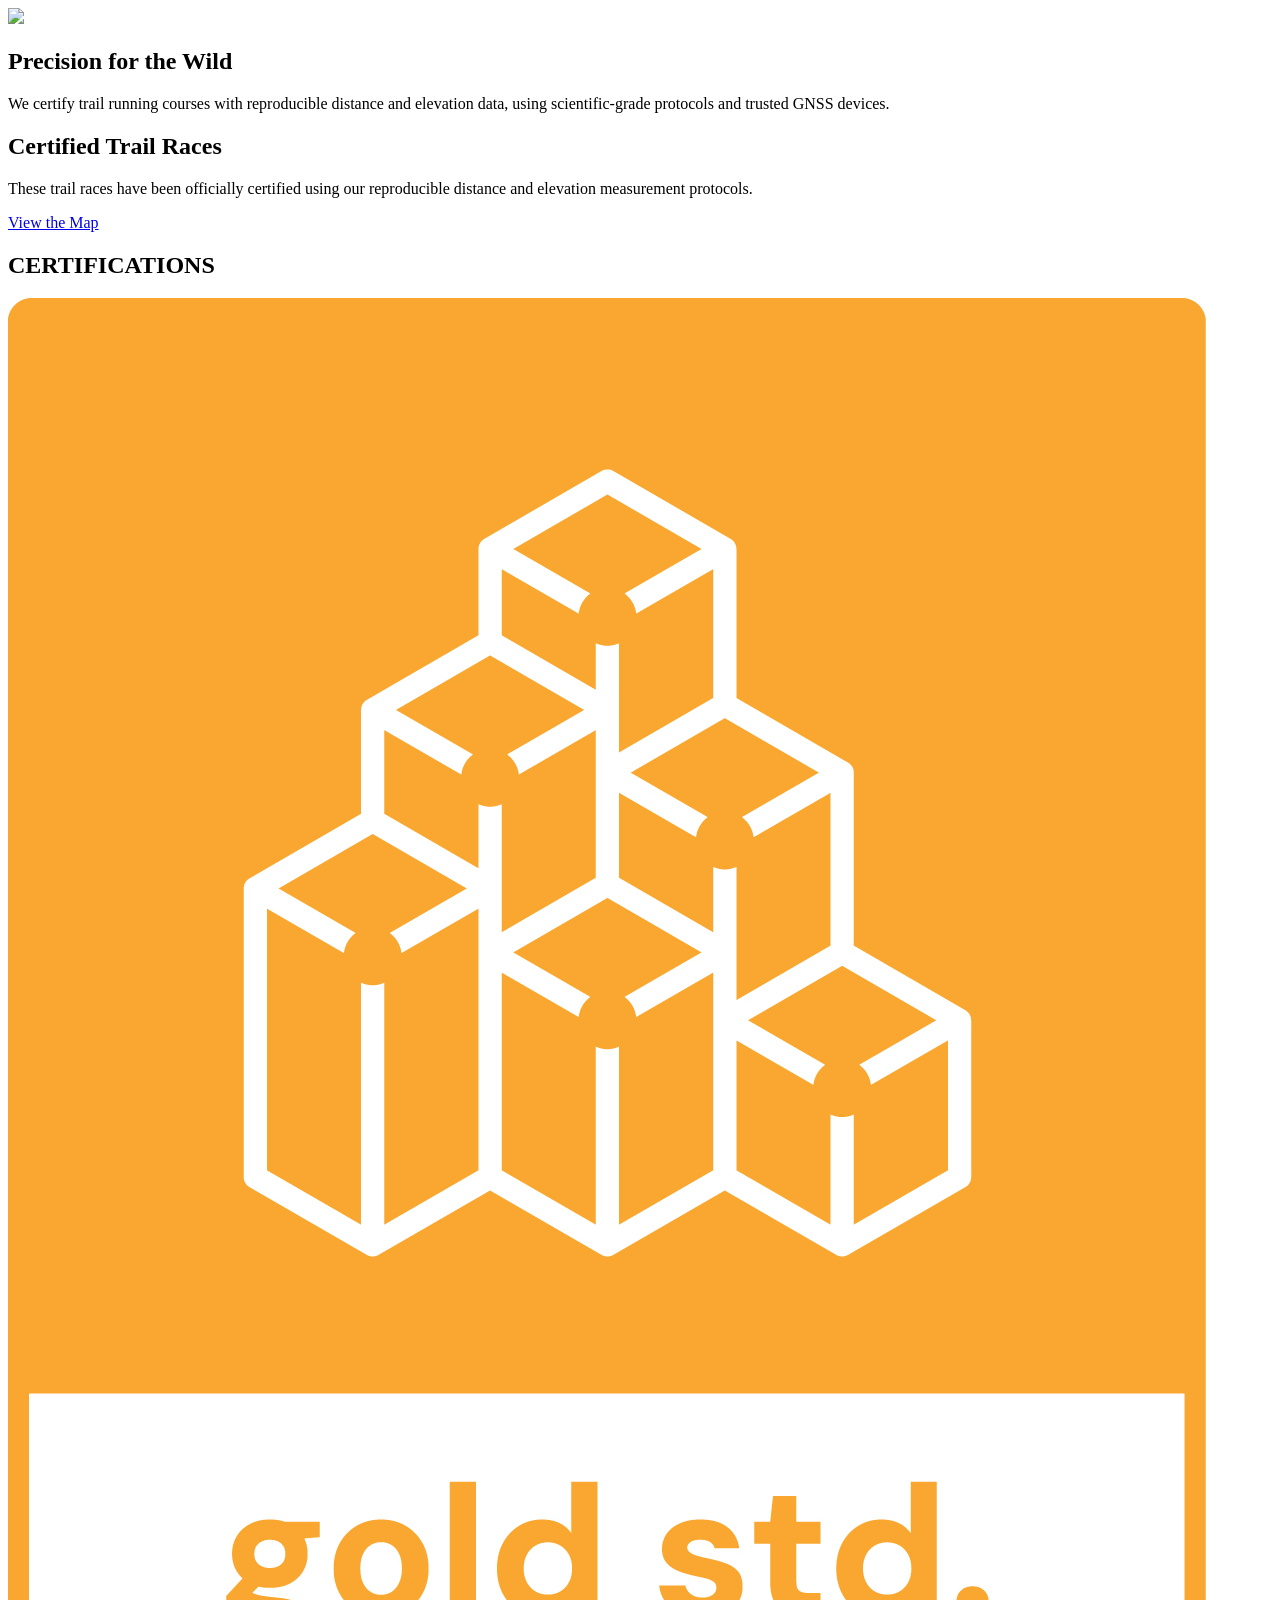
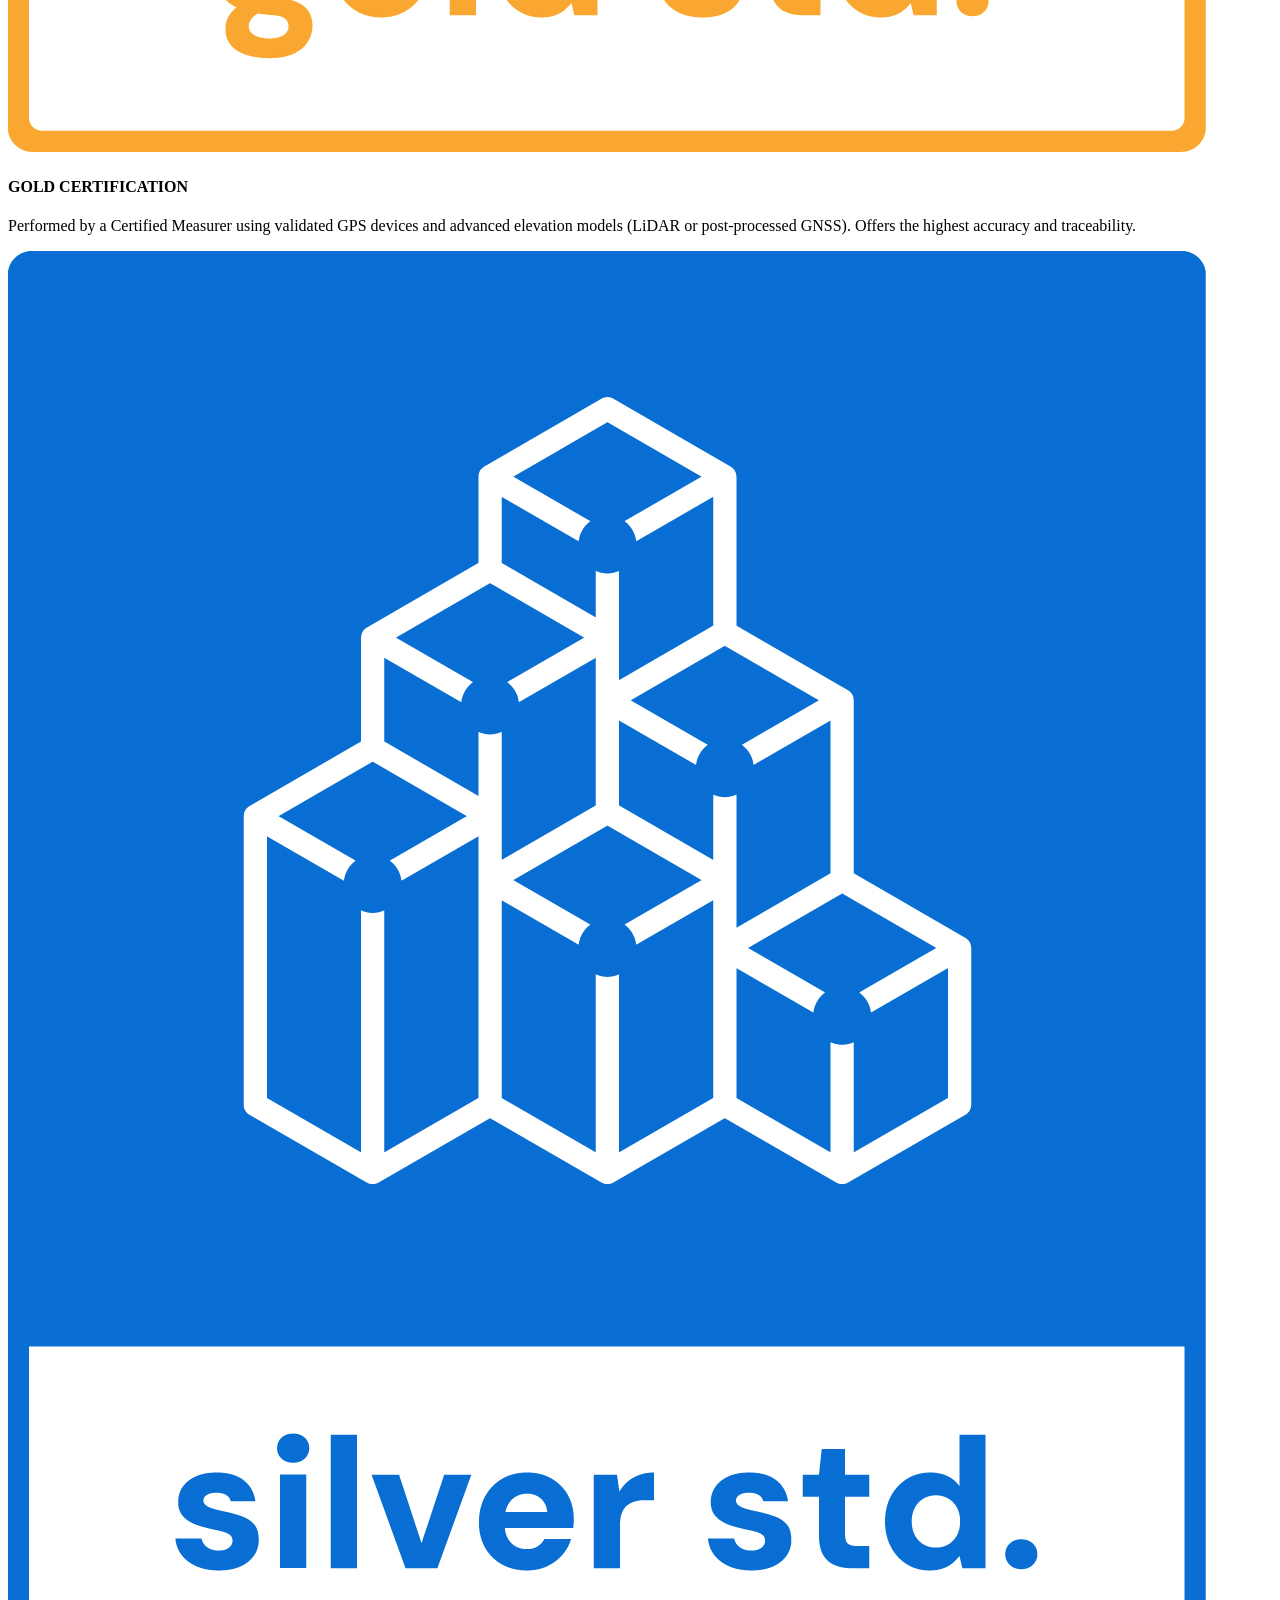
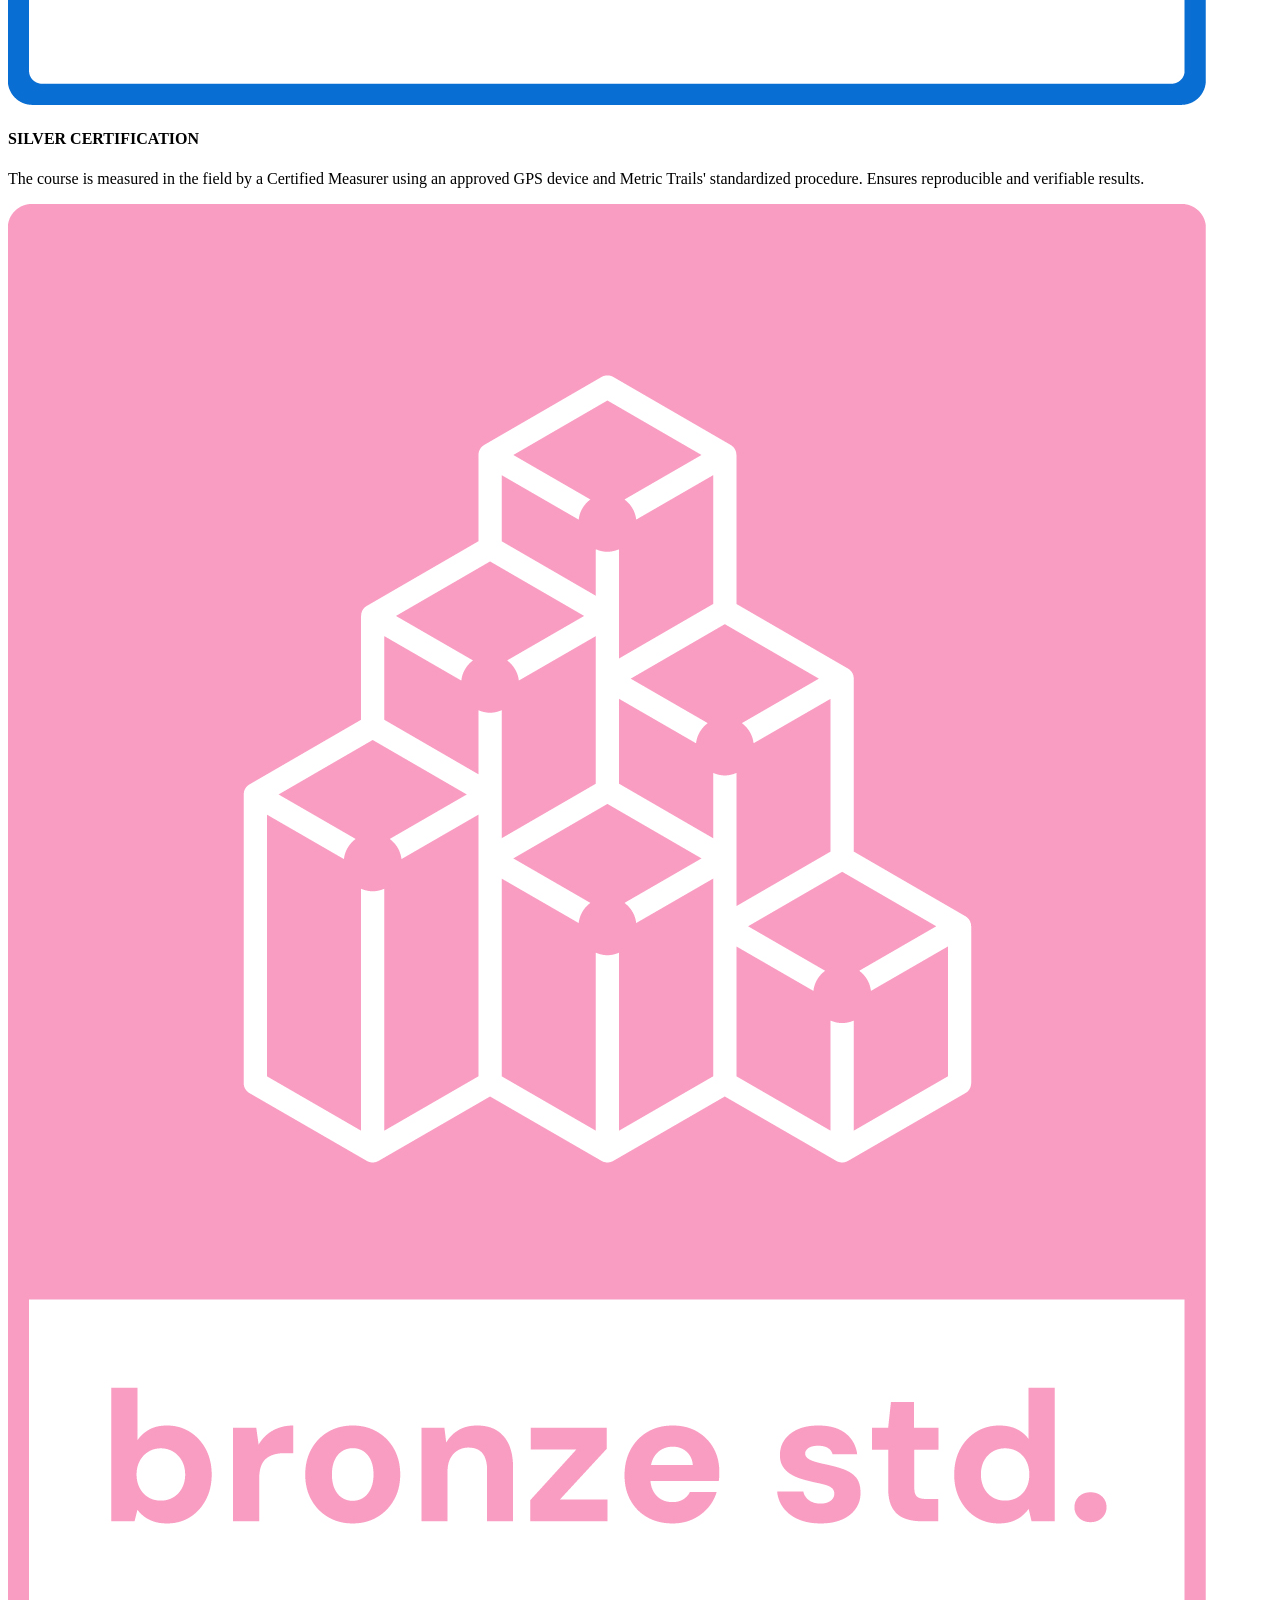
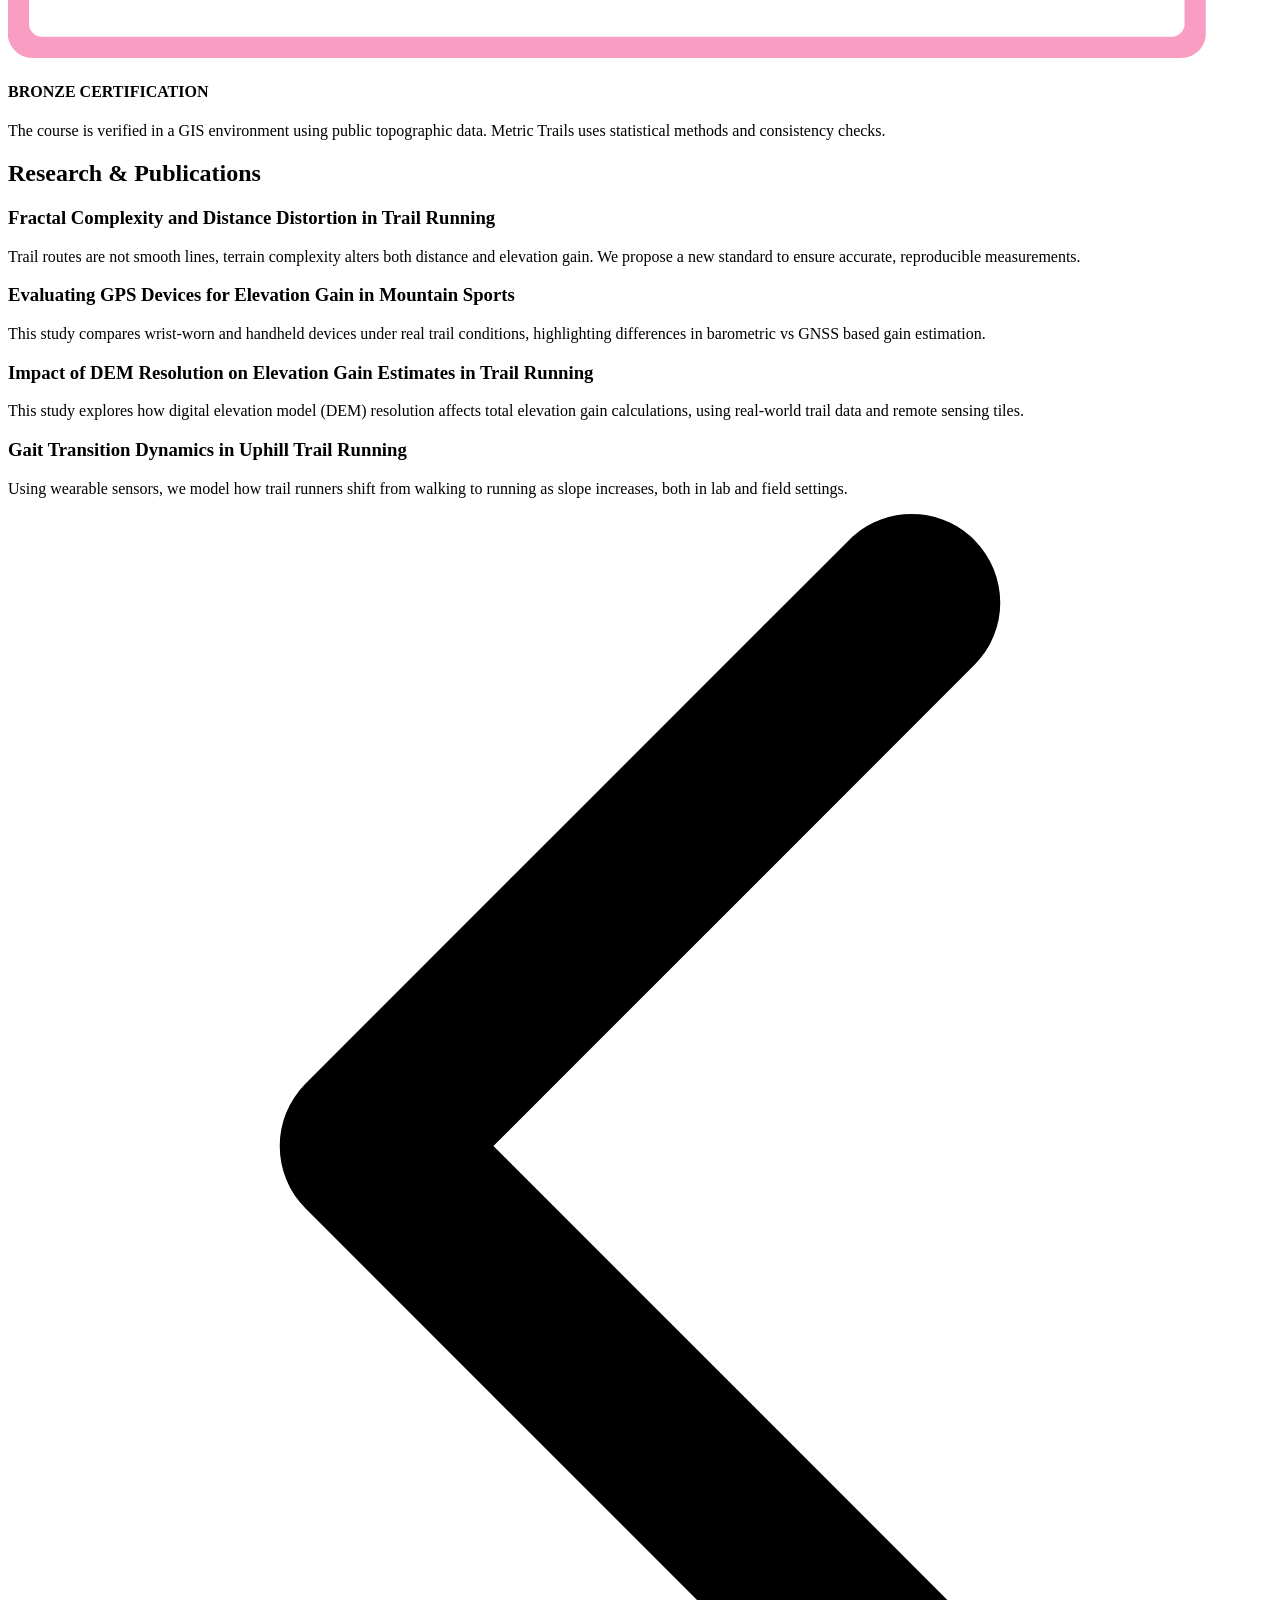
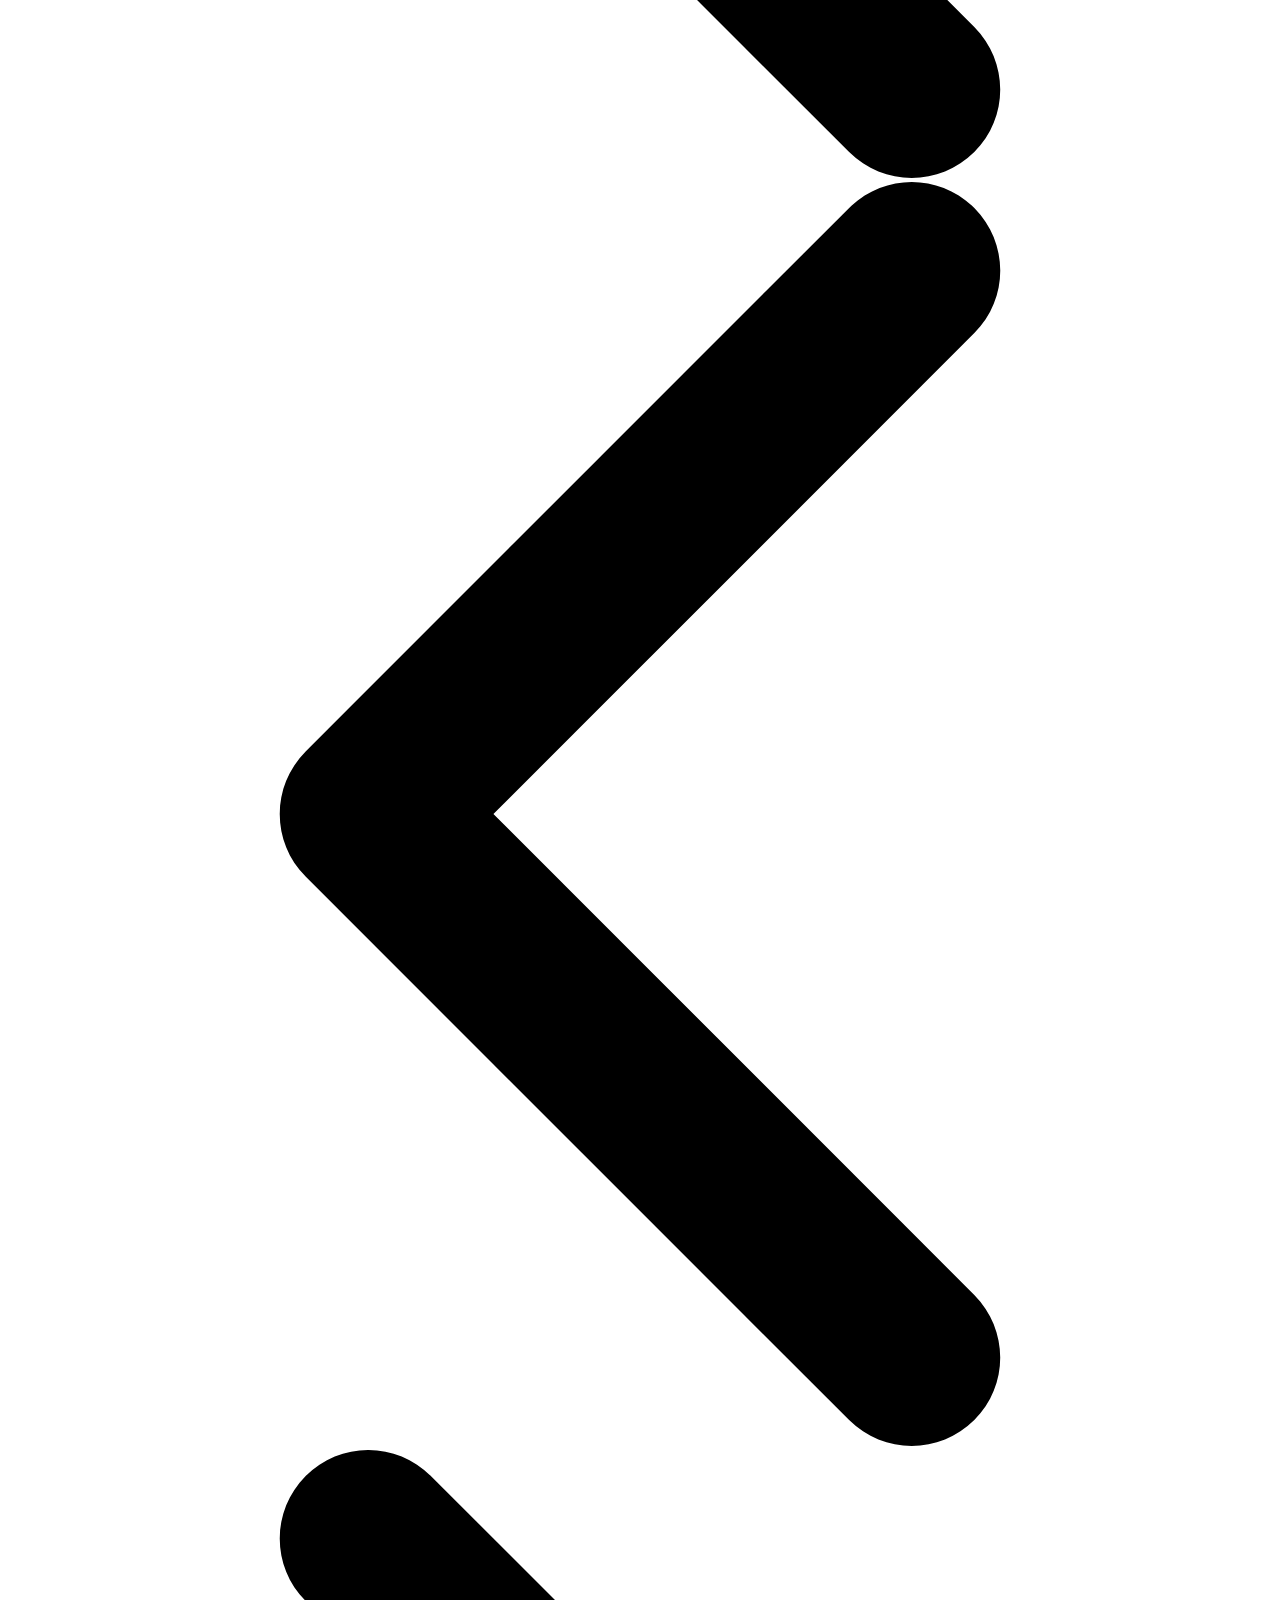
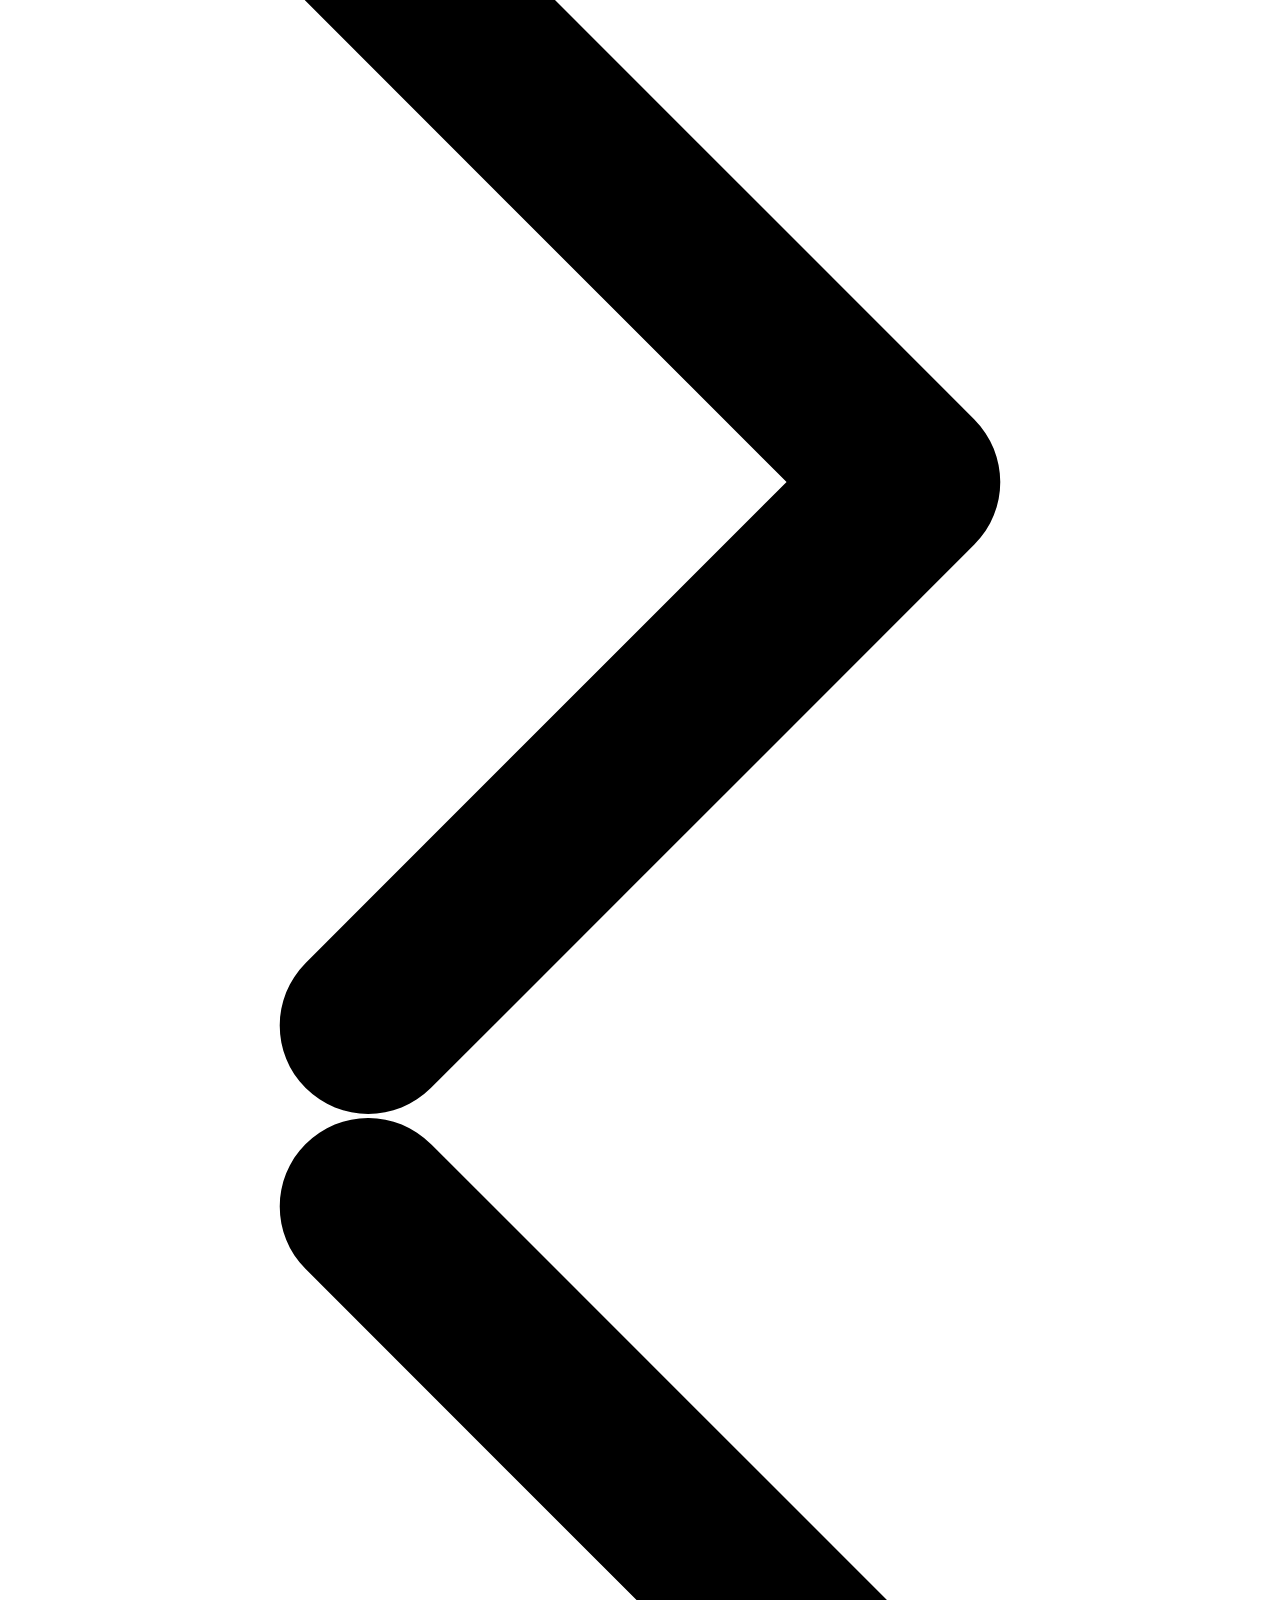
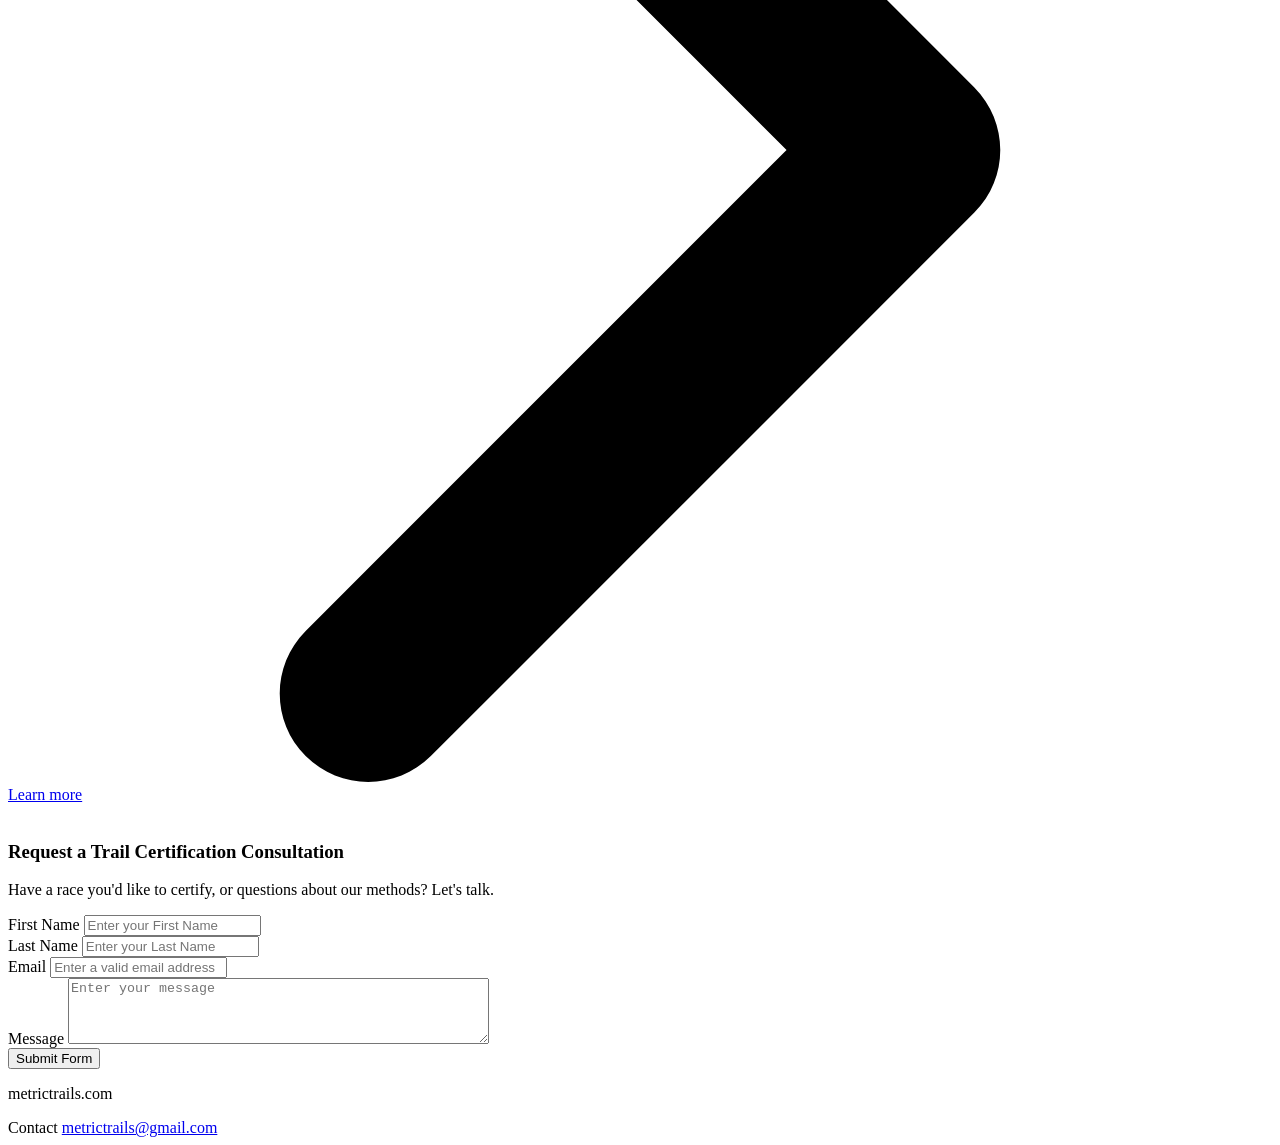
==== commit 7ebb4dfc: "actualizada con los cambios de rai 3 niveles" ====
--- a/index.html
+++ b/index.html
@@ -105,15 +105,21 @@
         <div class="u-expanded-width u-list u-list-1">
           <div class="u-repeater u-repeater-1">
             <div class="u-container-style u-list-item u-repeater-item u-list-item-1" data-animation-name="customAnimationIn" data-animation-duration="1500">
-              <div class="u-container-layout u-similar-container u-valign-top-lg u-valign-top-md u-valign-top-sm u-valign-top-xs u-container-layout-1"><span class="u-align-center u-file-icon u-icon u-icon-rectangle u-icon-1"><img src="images/olympic_stamp.png" alt=""></span>
-                <h4 class="u-align-center u-text u-text-default u-text-2">OLYMPIC STANDARD</h4>
-                <p class="u-align-center u-text u-text-default u-text-3"> Performed by a Certified Measurer using validated GNSS devices and advanced elevation models (LiDAR or post-processed GNSS). Offers the highest accuracy and traceability. Inquire for a quote. </p>
+              <div class="u-container-layout u-similar-container u-valign-top-lg u-valign-top-md u-valign-top-sm u-valign-top-xs u-container-layout-1"><span class="u-align-center u-file-icon u-icon u-icon-rectangle u-icon-1"><img src="images/logo-gold-amarillo.jpg" alt=""></span>
+                <h4 class="u-align-center u-text u-text-default u-text-2">GOLD CERTIFICATION</h4>
+                <p class="u-align-center u-text u-text-default u-text-3"> Performed by a Certified Measurer using validated GPS devices and advanced elevation models (LiDAR or post-processed GNSS). Offers the highest accuracy and traceability. </p>
               </div>
             </div>
             <div class="u-container-style u-list-item u-repeater-item u-list-item-2" data-animation-name="customAnimationIn" data-animation-duration="1000">
-              <div class="u-container-layout u-similar-container u-valign-top-lg u-valign-top-md u-valign-top-sm u-valign-top-xs u-container-layout-2"><span class="u-align-center u-file-icon u-icon u-icon-rectangle u-icon-2"><img src="images/competition_stamp.png" alt=""></span>
-                <h4 class="u-align-center u-text u-text-default u-text-4">COMPETITION STANDARD</h4>
-                <p class="u-align-center u-text u-text-default u-text-7"> The circuit's GPX file undergoes a standardization process that includes geodetic validation, spatial standardization, and elevation correction using Metric Trails technology. Cost 200 USD per course standarization and 100 USD yearly for maintaining. </p>
+              <div class="u-container-layout u-similar-container u-valign-top-lg u-valign-top-md u-valign-top-sm u-valign-top-xs u-container-layout-2"><span class="u-align-center u-file-icon u-icon u-icon-rectangle u-icon-2"><img src="images/logo-silver-azul.jpg" alt=""></span>
+                <h4 class="u-align-center u-text u-text-default u-text-4">SILVER CERTIFICATION</h4>
+                <p class="u-align-center u-text u-text-default u-text-5"> The course is measured in the field by ​a Certified Measurer using an approved GPS device and Metric Trails' standardized procedure. Ensures reproducible and verifiable results. </p>
+              </div>
+            </div>
+            <div class="u-container-style u-list-item u-repeater-item u-list-item-3" data-animation-name="customAnimationIn" data-animation-duration="1500">
+              <div class="u-container-layout u-similar-container u-valign-top-lg u-valign-top-md u-valign-top-sm u-valign-top-xs u-container-layout-3"><span class="u-align-center u-file-icon u-icon u-icon-rectangle u-icon-3"><img src="images/logo-bronze-rosado.jpg" alt=""></span>
+                <h4 class="u-align-center u-text u-text-default u-text-6">BRONZE CERTIFICATION</h4>
+                <p class="u-align-center u-text u-text-default u-text-7"> The course is verified in a GIS environment using public topographic data. Metric Trails uses statistical methods and consistency checks. </p>
               </div>
             </div>
           </div>
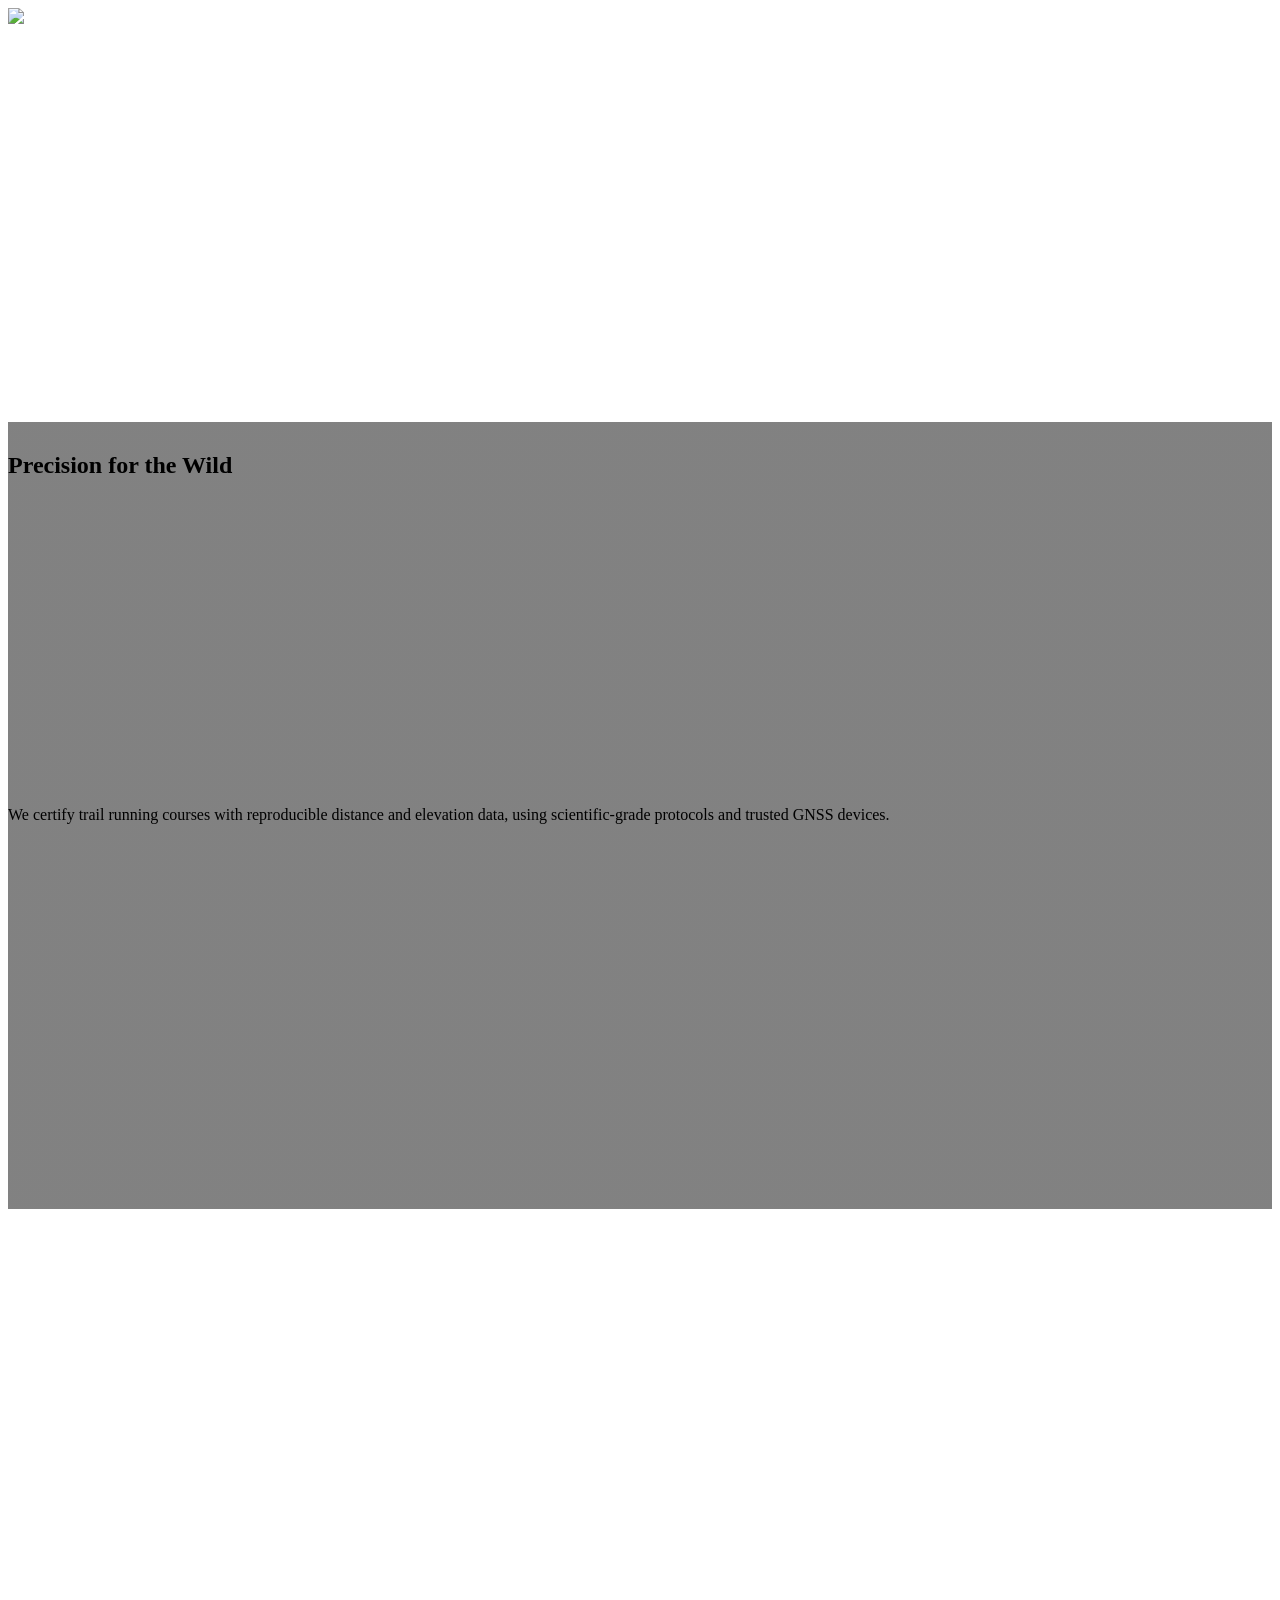
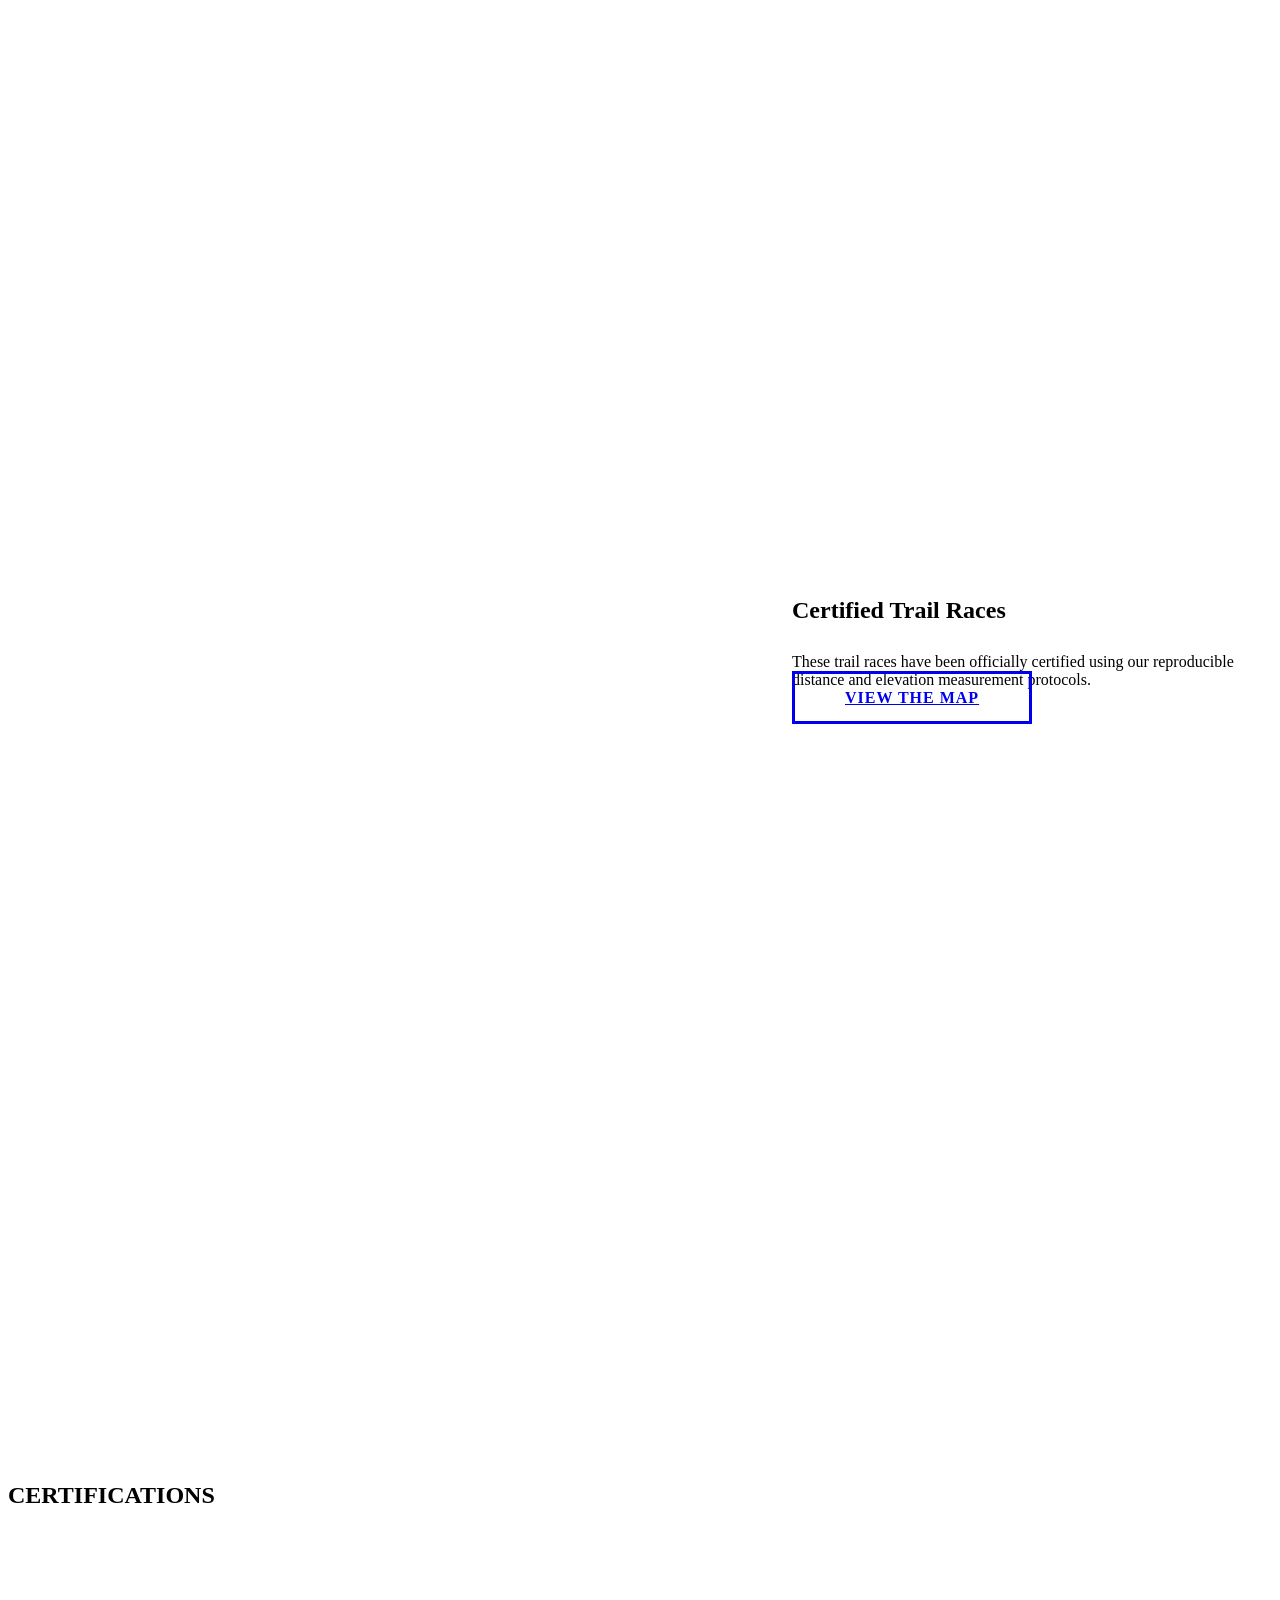
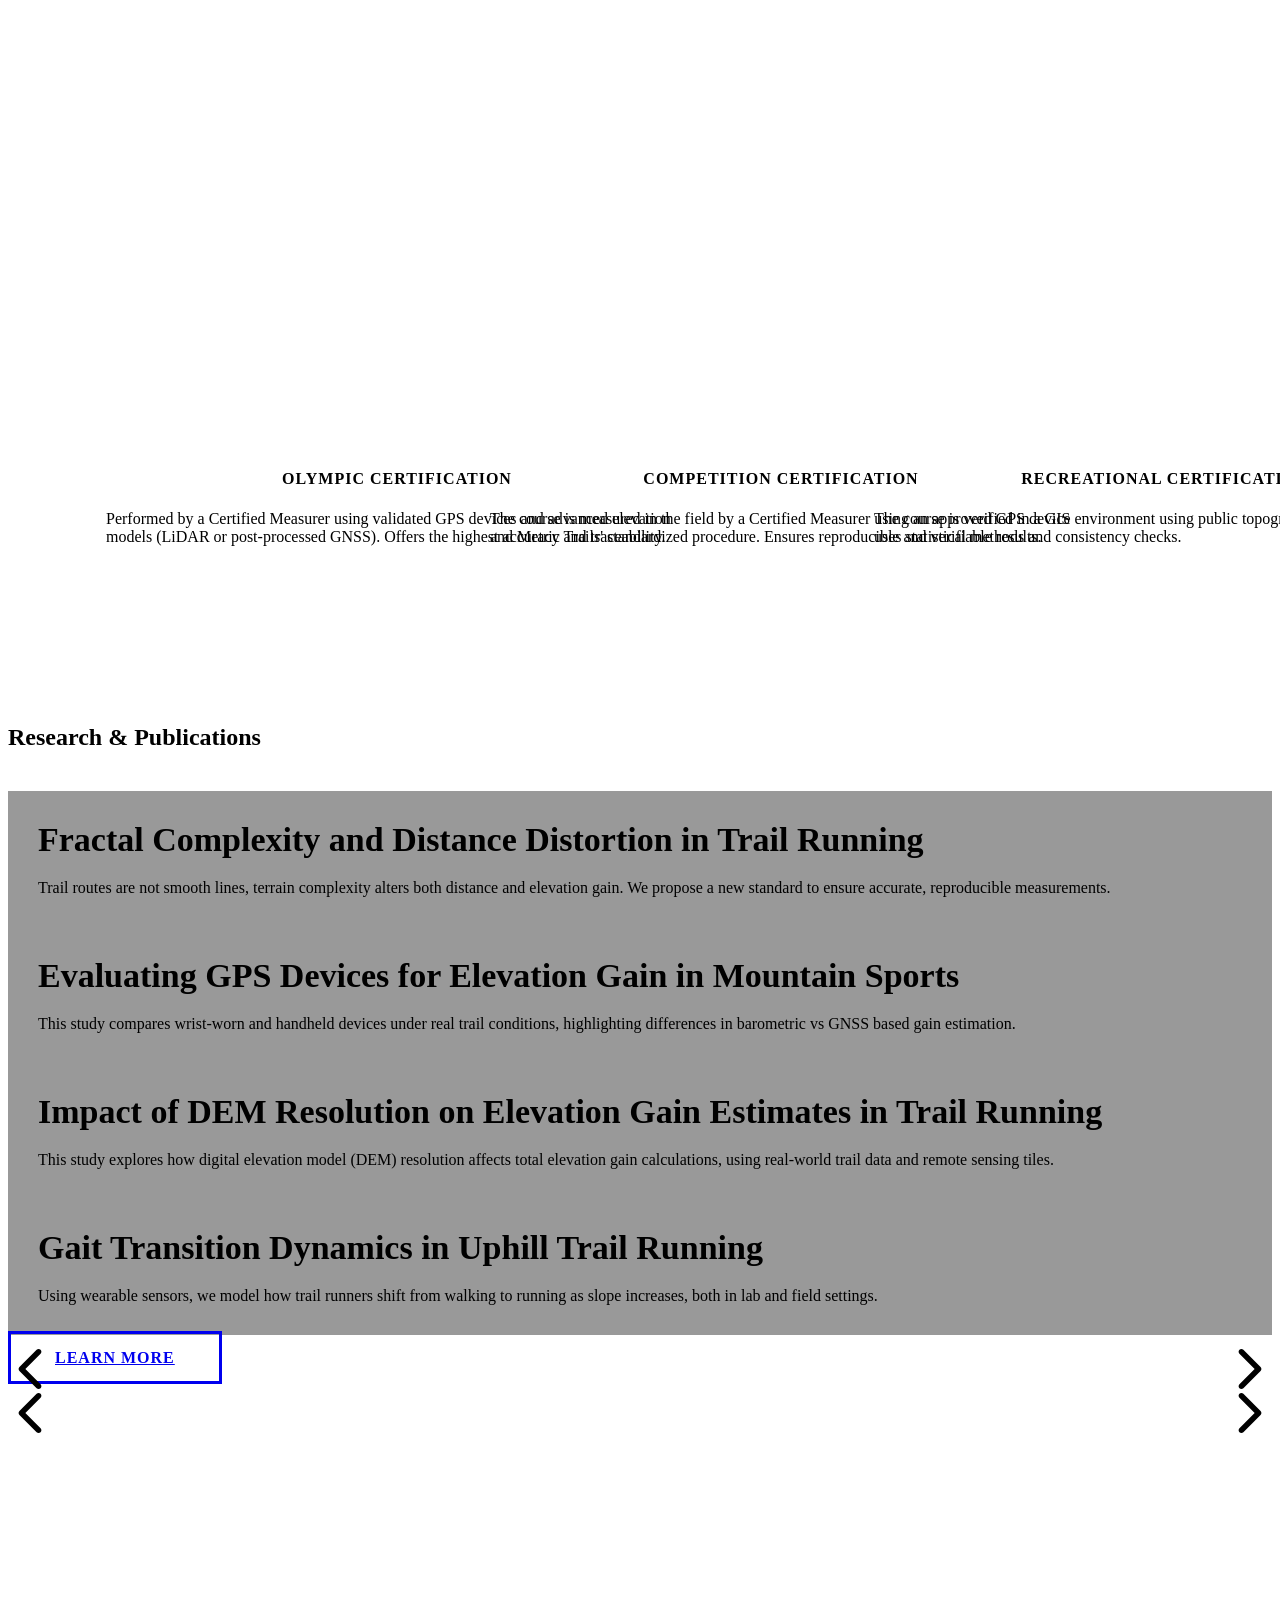
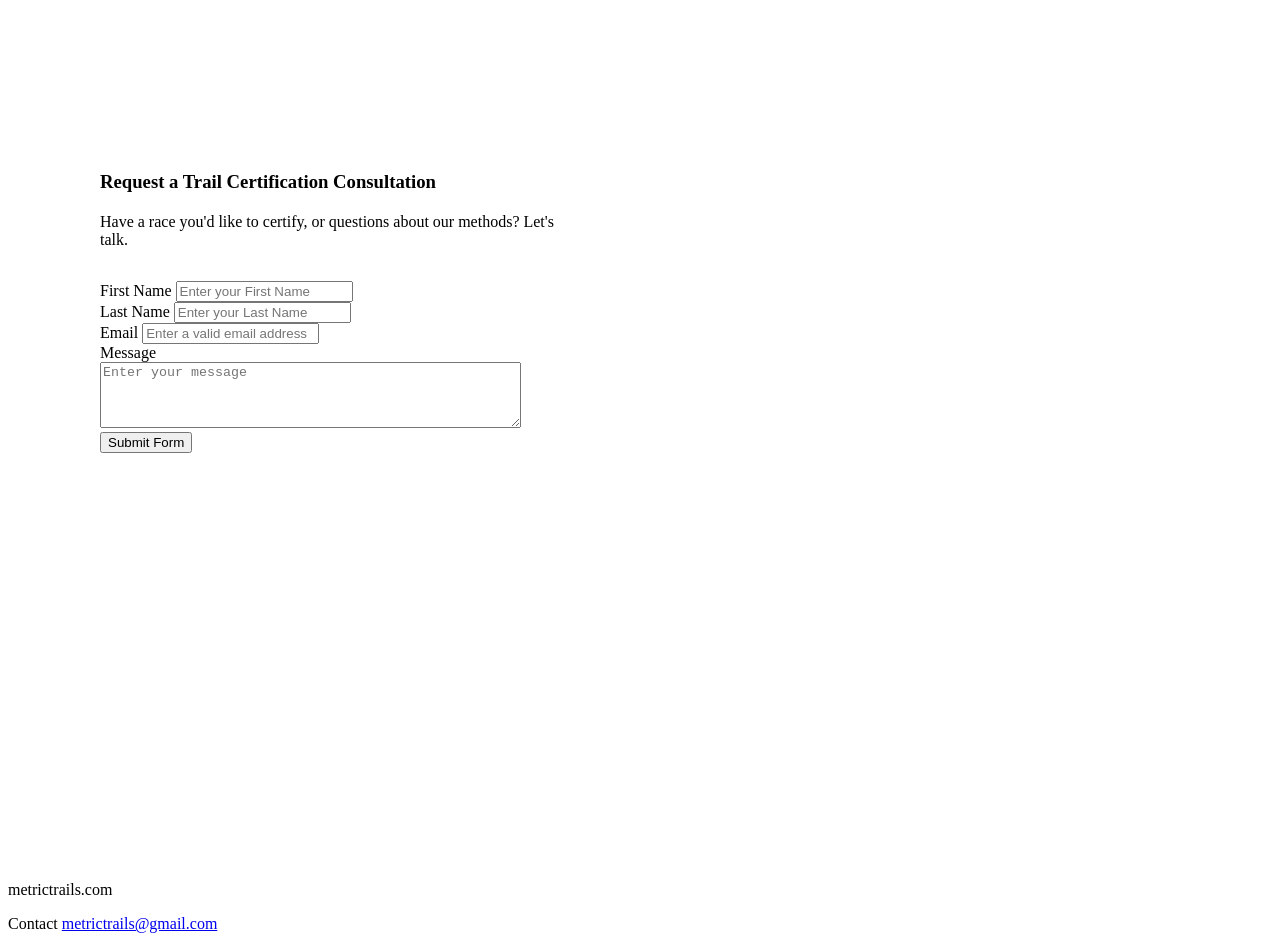
==== commit 37f6dc12: "cambio de imagenes y arreglo del carrusel" ====
--- a/index.html
+++ b/index.html
@@ -105,20 +105,20 @@
         <div class="u-expanded-width u-list u-list-1">
           <div class="u-repeater u-repeater-1">
             <div class="u-container-style u-list-item u-repeater-item u-list-item-1" data-animation-name="customAnimationIn" data-animation-duration="1500">
-              <div class="u-container-layout u-similar-container u-valign-top-lg u-valign-top-md u-valign-top-sm u-valign-top-xs u-container-layout-1"><span class="u-align-center u-file-icon u-icon u-icon-rectangle u-icon-1"><img src="images/logo-gold-amarillo.jpg" alt=""></span>
-                <h4 class="u-align-center u-text u-text-default u-text-2">GOLD CERTIFICATION</h4>
+              <div class="u-container-layout u-similar-container u-valign-top-lg u-valign-top-md u-valign-top-sm u-valign-top-xs u-container-layout-1"><span class="u-align-center u-file-icon u-icon u-icon-rectangle u-icon-1"><img src="images/stamp-olympic.jpg" alt=""></span>
+                <h4 class="u-align-center u-text u-text-default u-text-2">OLYMPIC CERTIFICATION</h4>
                 <p class="u-align-center u-text u-text-default u-text-3"> Performed by a Certified Measurer using validated GPS devices and advanced elevation models (LiDAR or post-processed GNSS). Offers the highest accuracy and traceability. </p>
               </div>
             </div>
             <div class="u-container-style u-list-item u-repeater-item u-list-item-2" data-animation-name="customAnimationIn" data-animation-duration="1000">
-              <div class="u-container-layout u-similar-container u-valign-top-lg u-valign-top-md u-valign-top-sm u-valign-top-xs u-container-layout-2"><span class="u-align-center u-file-icon u-icon u-icon-rectangle u-icon-2"><img src="images/logo-silver-azul.jpg" alt=""></span>
-                <h4 class="u-align-center u-text u-text-default u-text-4">SILVER CERTIFICATION</h4>
+              <div class="u-container-layout u-similar-container u-valign-top-lg u-valign-top-md u-valign-top-sm u-valign-top-xs u-container-layout-2"><span class="u-align-center u-file-icon u-icon u-icon-rectangle u-icon-2"><img src="images/stamp-competition.jpg" alt=""></span>
+                <h4 class="u-align-center u-text u-text-default u-text-4">COMPETITION CERTIFICATION</h4>
                 <p class="u-align-center u-text u-text-default u-text-5"> The course is measured in the field by ​a Certified Measurer using an approved GPS device and Metric Trails' standardized procedure. Ensures reproducible and verifiable results. </p>
               </div>
             </div>
             <div class="u-container-style u-list-item u-repeater-item u-list-item-3" data-animation-name="customAnimationIn" data-animation-duration="1500">
-              <div class="u-container-layout u-similar-container u-valign-top-lg u-valign-top-md u-valign-top-sm u-valign-top-xs u-container-layout-3"><span class="u-align-center u-file-icon u-icon u-icon-rectangle u-icon-3"><img src="images/logo-bronze-rosado.jpg" alt=""></span>
-                <h4 class="u-align-center u-text u-text-default u-text-6">BRONZE CERTIFICATION</h4>
+              <div class="u-container-layout u-similar-container u-valign-top-lg u-valign-top-md u-valign-top-sm u-valign-top-xs u-container-layout-3"><span class="u-align-center u-file-icon u-icon u-icon-rectangle u-icon-3"><img src="images/stamp-recreational.jpg" alt=""></span>
+                <h4 class="u-align-center u-text u-text-default u-text-6">RECREATIONAL CERTIFICATION</h4>
                 <p class="u-align-center u-text u-text-default u-text-7"> The course is verified in a GIS environment using public topographic data. Metric Trails uses statistical methods and consistency checks. </p>
               </div>
             </div>
--- a/index.css
+++ b/index.css
@@ -0,0 +1,1527 @@
+.u-section-1 {
+  background-position: 50% 50%;
+  background-repeat: no-repeat, no-repeat;
+  background-image: linear-gradient(to bottom, rgba(26, 26, 26, 0.55), rgba(26, 26, 26, 0.55)), url('images/photo-1606323309671-c51570922278.jpeg');
+  background-size: cover, cover;
+}
+
+.u-section-1 .u-sheet-1 {
+  min-height: 787px;
+}
+
+.u-section-1 .u-layout-wrap-1 {
+  margin-top: 394px;
+  margin-bottom: 60px;
+}
+
+.u-section-1 .u-layout-cell-1 {
+  min-height: 354px;
+  --animation-custom_in-translate_x: -300px;
+  --animation-custom_in-translate_y: 0px;
+  --animation-custom_in-opacity: 0;
+  --animation-custom_in-rotate: 0deg;
+  --animation-custom_in-scale: 1;
+}
+
+.u-section-1 .u-container-layout-1 {
+  padding: 30px 0;
+}
+
+.u-section-1 .u-text-1 {
+  --animation-custom_in-translate_x: -300px;
+  --animation-custom_in-translate_y: 0px;
+  --animation-custom_in-opacity: 0;
+  --animation-custom_in-rotate: 0deg;
+  --animation-custom_in-scale: 1;
+  margin: 0 30px 0 0;
+}
+
+.u-section-1 .u-layout-cell-2 {
+  min-height: 354px;
+  --animation-custom_in-translate_x: 300px;
+  --animation-custom_in-translate_y: 0px;
+  --animation-custom_in-opacity: 0;
+  --animation-custom_in-rotate: 0deg;
+  --animation-custom_in-scale: 1;
+}
+
+.u-section-1 .u-container-layout-2 {
+  padding: 30px 0;
+}
+
+.u-section-1 .u-text-2 {
+  margin: 0;
+}
+
+@media (max-width: 1199px) {
+  .u-section-1 .u-sheet-1 {
+    min-height: 592px;
+  }
+
+  .u-section-1 .u-layout-cell-1 {
+    min-height: 292px;
+  }
+
+  .u-section-1 .u-text-1 {
+    margin-right: 0;
+  }
+
+  .u-section-1 .u-layout-cell-2 {
+    min-height: 313px;
+  }
+}
+
+@media (max-width: 991px) {
+  .u-section-1 .u-sheet-1 {
+    min-height: 731px;
+  }
+
+  .u-section-1 .u-layout-wrap-1 {
+    margin-top: 277px;
+  }
+
+  .u-section-1 .u-layout-cell-1 {
+    min-height: 100px;
+  }
+
+  .u-section-1 .u-layout-cell-2 {
+    min-height: 100px;
+  }
+}
+
+@media (max-width: 767px) {
+  .u-section-1 .u-sheet-1 {
+    min-height: 525px;
+  }
+}
+
+@media (max-width: 575px) {
+   .u-section-1 {
+    background-position: 50% 50%, 30.24% 50%;
+  }
+
+  .u-section-1 .u-sheet-1 {
+    min-height: 704px;
+  }
+
+  .u-section-1 .u-layout-wrap-1 {
+    margin-top: 160px;
+  }
+} .u-section-2 {
+  background-position: 50% 50%;
+}
+
+.u-section-2 .u-sheet-1 {
+  min-height: 985px;
+}
+
+.u-section-2 .u-layout-wrap-1 {
+  width: 605px;
+  margin: 70px auto 0 0;
+}
+
+.u-section-2 .u-image-1 {
+  min-height: 384px;
+  background-position: 50% 50%;
+  background-repeat: no-repeat;
+  background-image: url("images/photo-1543705118-44f73a46fe58.jpeg");
+  background-size: cover;
+  --animation-custom_in-translate_x: 300px;
+  --animation-custom_in-translate_y: 0px;
+  --animation-custom_in-opacity: 0;
+  --animation-custom_in-rotate: 180deg;
+  --animation-custom_in-scale: 1;
+}
+
+.u-section-2 .u-container-layout-1 {
+  padding: 30px;
+}
+
+.u-section-2 .u-image-2 {
+  min-height: 393px;
+  background-position: 50% 50%;
+  background-repeat: no-repeat;
+  background-image: url("images/photo-1574749724343-20ef27a73ac8.jpeg");
+  background-size: cover;
+}
+
+.u-section-2 .u-container-layout-2 {
+  padding: 30px;
+}
+
+.u-section-2 .u-layout-cell-3 {
+  min-height: 89px;
+}
+
+.u-section-2 .u-container-layout-3 {
+  padding: 30px;
+}
+
+.u-section-2 .u-layout-cell-4 {
+  min-height: 82px;
+}
+
+.u-section-2 .u-container-layout-4 {
+  padding: 30px;
+}
+
+.u-section-2 .u-image-3 {
+  min-height: 390px;
+  background-position: 50% 50%;
+  background-repeat: no-repeat;
+  background-image: url("images/photo-1585587230039-ea214dc98650.jpeg");
+  background-size: cover;
+}
+
+.u-section-2 .u-container-layout-5 {
+  padding: 30px;
+}
+
+.u-section-2 .u-image-4 {
+  min-height: 395px;
+  background-position: 50% 50%;
+  background-repeat: no-repeat;
+  background-image: url("images/photo-1543569128-1221ed287623.jpeg");
+  background-size: cover;
+  --animation-custom_in-translate_x: -400px;
+  --animation-custom_in-translate_y: 0px;
+  --animation-custom_in-opacity: 0;
+  --animation-custom_in-rotate: 180deg;
+  --animation-custom_in-scale: 1;
+}
+
+.u-section-2 .u-container-layout-6 {
+  padding: 30px;
+}
+
+.u-section-2 .u-group-1 {
+  width: 480px;
+  min-height: 845px;
+  height: auto;
+  --animation-custom_in-translate_x: 300px;
+  --animation-custom_in-translate_y: 0px;
+  --animation-custom_in-opacity: 0;
+  --animation-custom_in-rotate: 0deg;
+  --animation-custom_in-scale: 1;
+  margin: -845px 0 60px auto;
+}
+
+.u-section-2 .u-container-layout-7 {
+  padding: 30px 0;
+}
+
+.u-section-2 .u-text-1 {
+  margin: 0;
+}
+
+.u-section-2 .u-text-2 {
+  margin: 29px 0 0;
+}
+
+.u-section-2 .u-btn-1 {
+  --radius: 10px;
+  font-weight: 700;
+  text-transform: uppercase;
+  font-size: 1rem;
+  letter-spacing: 1px;
+  border-style: solid;
+  background-image: none;
+  margin: 40px auto 0 0;
+  padding: 15px 50px;
+}
+
+@media (max-width: 1199px) {
+  .u-section-2 .u-sheet-1 {
+    min-height: 1005px;
+  }
+
+  .u-section-2 .u-layout-wrap-1 {
+    width: 515px;
+  }
+
+  .u-section-2 .u-layout-cell-3 {
+    min-height: 98px;
+  }
+
+  .u-section-2 .u-layout-cell-4 {
+    min-height: 90px;
+  }
+
+  .u-section-2 .u-group-1 {
+    width: 377px;
+    height: auto;
+  }
+}
+
+@media (max-width: 991px) {
+  .u-section-2 .u-sheet-1 {
+    min-height: 1550px;
+  }
+
+  .u-section-2 .u-layout-wrap-1 {
+    margin-right: initial;
+    margin-left: initial;
+    width: auto;
+  }
+
+  .u-section-2 .u-group-1 {
+    min-height: 505px;
+    margin-top: 60px;
+    margin-right: initial;
+    margin-left: initial;
+    width: auto;
+  }
+}
+
+@media (max-width: 767px) {
+  .u-section-2 .u-sheet-1 {
+    min-height: 2989px;
+  }
+
+  .u-section-2 .u-image-1 {
+    min-height: 576px;
+  }
+
+  .u-section-2 .u-container-layout-1 {
+    padding-left: 10px;
+    padding-right: 10px;
+  }
+
+  .u-section-2 .u-image-2 {
+    min-height: 590px;
+  }
+
+  .u-section-2 .u-container-layout-2 {
+    padding-left: 10px;
+    padding-right: 10px;
+  }
+
+  .u-section-2 .u-layout-cell-3 {
+    min-height: 147px;
+  }
+
+  .u-section-2 .u-container-layout-3 {
+    padding-left: 10px;
+    padding-right: 10px;
+  }
+
+  .u-section-2 .u-layout-cell-4 {
+    min-height: 135px;
+  }
+
+  .u-section-2 .u-container-layout-4 {
+    padding-left: 10px;
+    padding-right: 10px;
+  }
+
+  .u-section-2 .u-image-3 {
+    min-height: 585px;
+  }
+
+  .u-section-2 .u-container-layout-5 {
+    padding-left: 10px;
+    padding-right: 10px;
+  }
+
+  .u-section-2 .u-image-4 {
+    min-height: 593px;
+  }
+
+  .u-section-2 .u-container-layout-6 {
+    padding-left: 10px;
+    padding-right: 10px;
+  }
+
+  .u-section-2 .u-group-1 {
+    margin-top: 20px;
+    width: auto;
+    margin-right: initial;
+    margin-left: initial;
+  }
+}
+
+@media (max-width: 575px) {
+  .u-section-2 .u-sheet-1 {
+    min-height: 2110px;
+  }
+
+  .u-section-2 .u-image-1 {
+    min-height: 363px;
+  }
+
+  .u-section-2 .u-image-2 {
+    min-height: 371px;
+  }
+
+  .u-section-2 .u-layout-cell-3 {
+    min-height: 93px;
+  }
+
+  .u-section-2 .u-layout-cell-4 {
+    min-height: 85px;
+  }
+
+  .u-section-2 .u-image-3 {
+    min-height: 368px;
+  }
+
+  .u-section-2 .u-image-4 {
+    min-height: 373px;
+  }
+}.u-section-3 .u-sheet-1 {
+  min-height: 782px;
+}
+
+.u-section-3 .u-text-1 {
+  --animation-custom_in-translate_x: 0px;
+  --animation-custom_in-translate_y: 0px;
+  --animation-custom_in-opacity: 0;
+  --animation-custom_in-rotate: 0deg;
+  --animation-custom_in-scale: 0.3;
+  margin: 70px auto 0;
+}
+
+.u-section-3 .u-list-1 {
+  margin-top: 61px;
+  margin-bottom: 58px;
+}
+
+.u-section-3 .u-repeater-1 {
+  grid-template-columns: repeat(2, minmax(0, 1fr));
+  min-height: 540px;
+  --gap: 0px;
+  grid-auto-columns: auto;
+}
+
+.u-section-3 .u-list-item-1 {
+  --animation-custom_in-translate_x: 0px;
+  --animation-custom_in-translate_y: 0px;
+  --animation-custom_in-opacity: 0;
+  --animation-custom_in-rotate: 0deg;
+  --animation-custom_in-scale: 0.3;
+}
+
+.u-section-3 .u-container-layout-1 {
+  padding: 30px;
+}
+
+.u-section-3 .u-icon-1 {
+  width: 464px;
+  height: 563px;
+  padding: 131px; 
+  margin: -218px -72px 0; 
+}
+
+.u-section-3 .u-text-2 {
+  text-transform: uppercase;
+  letter-spacing: 1px;
+  margin: -137px auto 0;
+}
+
+.u-section-3 .u-text-3 {
+  margin: 22px 0 0;
+}
+
+.u-section-3 .u-list-item-2 {
+  --animation-custom_in-translate_x: 0px;
+  --animation-custom_in-translate_y: 0px;
+  --animation-custom_in-opacity: 0;
+  --animation-custom_in-rotate: 0deg;
+  --animation-custom_in-scale: 0.3;
+}
+
+.u-section-3 .u-container-layout-2 {
+  padding: 30px;
+}
+
+.u-section-3 .u-icon-2 {
+  width: 464px;
+  height: 563px;
+  margin: -218px -72px 0;
+  padding: 131px;
+}
+
+.u-section-3 .u-text-4 {
+  text-transform: uppercase;
+  letter-spacing: 1px;
+  margin: -137px auto 0;
+}
+
+.u-section-3 .u-text-5 {
+  margin: 22px 0 0;
+}
+
+.u-section-3 .u-list-item-3 {
+  --animation-custom_in-translate_x: 0px;
+  --animation-custom_in-translate_y: 0px;
+  --animation-custom_in-opacity: 0;
+  --animation-custom_in-rotate: 0deg;
+  --animation-custom_in-scale: 0.3;
+}
+
+.u-section-3 .u-container-layout-3 {
+  padding: 30px;
+}
+
+.u-section-3 .u-icon-3 {
+  width: 464px;
+  height: 563px;
+  margin: -218px -72px 0;
+  padding: 131px;
+}
+
+.u-section-3 .u-text-6 {
+  text-transform: uppercase;
+  letter-spacing: 1px;
+  margin: -137px auto 0;
+}
+
+.u-section-3 .u-text-7 {
+  margin: 22px 0 0;
+}
+
+@media (max-width: 1199px) {
+  .u-section-3 .u-repeater-1 {
+    grid-template-columns: repeat(3, 33.333333333333336%);
+    min-height: 445px;
+    grid-gap: 0px;
+    grid-auto-columns: 33.333333333333336%;
+  }
+}
+
+@media (max-width: 991px) {
+  .u-section-3 .u-repeater-1 {
+    grid-template-columns: repeat(2, 50%);
+    min-height: 1023px;
+    grid-auto-columns: 50%;
+  }
+}
+
+@media (max-width: 767px) {
+  .u-section-3 .u-text-1 {
+    margin-top: 60px;
+  }
+
+  .u-section-3 .u-repeater-1 {
+    grid-template-columns: 100%;
+    grid-auto-columns: 100%;
+  }
+
+  .u-section-3 .u-container-layout-1 {
+    padding-left: 10px;
+    padding-right: 10px;
+  }
+
+  .u-section-3 .u-container-layout-2 {
+    padding-left: 10px;
+    padding-right: 10px;
+  }
+
+  .u-section-3 .u-container-layout-3 {
+    padding-left: 10px;
+    padding-right: 10px;
+  }
+}.u-section-4 .u-sheet-1 {
+  min-height: 939px;
+}
+
+.u-section-4 .u-text-1 {
+  --animation-custom_in-translate_x: 0px;
+  --animation-custom_in-translate_y: 0px;
+  --animation-custom_in-opacity: 0;
+  --animation-custom_in-rotate: 0deg;
+  --animation-custom_in-scale: 0.3;
+  margin: 60px auto 0;
+}
+
+.u-section-4 .u-list-1 {
+  margin-top: 40px;
+  margin-bottom: 0;
+}
+
+.u-section-4 .u-repeater-1 {
+  min-height: 558px;
+  grid-auto-columns: calc(33.3333% - 22.6667px);
+  grid-template-columns: repeat(3, calc(33.3333% - 22.6667px));
+  --gap: 34px;
+}
+
+.u-section-4 .u-image-1 {
+  --animation-custom_in-translate_x: 0px;
+  --animation-custom_in-translate_y: 300px;
+  --animation-custom_in-opacity: 0;
+  --animation-custom_in-rotate: 0deg;
+  --animation-custom_in-scale: 1;
+  background-image: linear-gradient(0deg, rgba(0, 0, 0, 0.4), rgba(0, 0, 0, 0.4)), url('images/photo-1543585279-6927af942931.jpeg');
+  background-position: 50% 50%;
+}
+
+.u-section-4 .u-container-layout-1 {
+  padding: 30px;
+}
+
+.u-section-4 .u-text-2 {
+  font-weight: 700;
+  font-size: 2.125rem;
+  margin: 0;
+}
+
+.u-section-4 .u-text-3 {
+  margin: 20px 0 0;
+}
+
+.u-section-4 .u-image-2 {
+  --animation-custom_in-translate_x: 0px;
+  --animation-custom_in-translate_y: 300px;
+  --animation-custom_in-opacity: 0;
+  --animation-custom_in-rotate: 0deg;
+  --animation-custom_in-scale: 1;
+  background-image: linear-gradient(0deg, rgba(0, 0, 0, 0.4), rgba(0, 0, 0, 0.4)), url('images/photo-1543572085-4e676d1f3d6f.jpeg');
+  background-position: 50% 50%;
+}
+
+.u-section-4 .u-container-layout-2 {
+  padding: 30px;
+}
+
+.u-section-4 .u-text-4 {
+  font-weight: 700;
+  font-size: 2.125rem;
+  margin: 0;
+}
+
+.u-section-4 .u-text-5 {
+  margin: 20px 0 0;
+}
+
+.u-section-4 .u-image-3 {
+  --animation-custom_in-translate_x: 0px;
+  --animation-custom_in-translate_y: 300px;
+  --animation-custom_in-opacity: 0;
+  --animation-custom_in-rotate: 0deg;
+  --animation-custom_in-scale: 1;
+  background-image: linear-gradient(0deg, rgba(0, 0, 0, 0.4), rgba(0, 0, 0, 0.4)), url('images/photo-1559827291-72ee739d0d9a.jpeg');
+  background-position: 50% 50%;
+}
+
+.u-section-4 .u-container-layout-3 {
+  padding: 30px;
+}
+
+.u-section-4 .u-text-6 {
+  font-weight: 700;
+  font-size: 2.125rem;
+  margin: 0;
+}
+
+.u-section-4 .u-text-7 {
+  margin: 20px 0 0;
+}
+
+.u-section-4 .u-image-4 {
+  --animation-custom_in-translate_x: 0px;
+  --animation-custom_in-translate_y: 300px;
+  --animation-custom_in-opacity: 0;
+  --animation-custom_in-rotate: 0deg;
+  --animation-custom_in-scale: 1;
+  background-image: linear-gradient(0deg, rgba(0, 0, 0, 0.4), rgba(0, 0, 0, 0.4)), url('images/photo-1583680599303-b654ceaa328e.jpeg');
+  background-position: 50% 50%;
+}
+
+.u-section-4 .u-container-layout-4 {
+  padding: 30px;
+}
+
+.u-section-4 .u-text-8 {
+  font-weight: 700;
+  font-size: 2.125rem;
+  margin: 0;
+}
+
+.u-section-4 .u-text-9 {
+  margin: 20px 0 0;
+}
+
+.u-section-4 .u-gallery-nav-1 {
+  position: absolute;
+  left: 10px;
+  width: 40px;
+  height: 40px;
+}
+
+.u-section-4 .u-gallery-nav-2 {
+  position: absolute;
+  right: 10px;
+  width: 40px;
+  height: 40px;
+}
+
+.u-section-4 .u-btn-1 {
+  text-transform: uppercase;
+  font-weight: 700;
+  font-size: 1rem;
+  letter-spacing: 1px;
+  border-style: solid;
+  --radius: 10px;
+  --animation-custom_in-translate_x: 0px;
+  --animation-custom_in-translate_y: 300px;
+  --animation-custom_in-opacity: 0;
+  --animation-custom_in-rotate: 0deg;
+  --animation-custom_in-scale: 1;
+  margin: 40px auto 60px;
+  padding: 15px 44px;
+}
+
+@media (max-width: 1199px) {
+  .u-section-4 .u-sheet-1 {
+    min-height: 905px;
+  }
+
+  .u-section-4 .u-repeater-1 {
+    grid-auto-columns: calc(50% - 17px);
+    grid-template-columns: repeat(2, calc(50% - 17px));
+    grid-gap: 34px;
+  }
+}
+
+@media (max-width: 991px) {
+  .u-section-4 .u-repeater-1 {
+    grid-auto-columns: calc(100% - 0px);
+    grid-template-columns: 100%;
+  }
+}
+
+@media (max-width: 767px) {
+  .u-section-4 .u-repeater-1 {
+    grid-auto-columns: 100%;
+  }
+
+  .u-section-4 .u-container-layout-1 {
+    padding-left: 10px;
+    padding-right: 10px;
+  }
+
+  .u-section-4 .u-text-2 {
+    font-size: 1.875rem;
+  }
+
+  .u-section-4 .u-container-layout-2 {
+    padding-left: 10px;
+    padding-right: 10px;
+  }
+
+  .u-section-4 .u-text-4 {
+    font-size: 1.875rem;
+  }
+
+  .u-section-4 .u-container-layout-3 {
+    padding-left: 10px;
+    padding-right: 10px;
+  }
+
+  .u-section-4 .u-text-6 {
+    font-size: 1.875rem;
+  }
+
+  .u-section-4 .u-container-layout-4 {
+    padding-left: 10px;
+    padding-right: 10px;
+  }
+
+  .u-section-4 .u-text-8 {
+    font-size: 1.875rem;
+  }
+}
+
+@media (max-width: 575px) {
+  .u-section-4 .u-text-2 {
+    font-size: 1.5rem;
+  }
+
+  .u-section-4 .u-text-4 {
+    font-size: 1.5rem;
+  }
+
+  .u-section-4 .u-text-6 {
+    font-size: 1.5rem;
+  }
+
+  .u-section-4 .u-text-8 {
+    font-size: 1.5rem;
+  }
+}.u-section-5 .u-sheet-1 {
+  min-height: 676px;
+}
+
+.u-section-5 .u-layout-wrap-1 {
+  margin-top: 60px;
+  margin-bottom: 60px;
+}
+
+.u-section-5 .u-layout-cell-1 {
+  min-height: 676px;
+  --animation-custom_in-translate_x: -300px;
+  --animation-custom_in-translate_y: 0px;
+  --animation-custom_in-opacity: 0;
+  --animation-custom_in-rotate: 0deg;
+  --animation-custom_in-scale: 1;
+}
+
+.u-section-5 .u-container-layout-1 {
+  padding: 29px 30px 29px 0;
+}
+
+.u-section-5 .u-text-1 {
+  margin: 139px 0 0;
+}
+
+.u-section-5 .u-text-2 {
+  margin: 29px 0 0;
+}
+
+.u-section-5 .u-image-1 {
+  background-image: url("images/photo-1583542224916-15a3809d7f0f.jpeg");
+  background-size: cover;
+  min-height: 338px;
+  background-position: 50% 50%;
+  background-repeat: no-repeat;
+  --animation-custom_in-translate_x: 300px;
+  --animation-custom_in-translate_y: 0px;
+  --animation-custom_in-opacity: 0;
+  --animation-custom_in-rotate: 0deg;
+  --animation-custom_in-scale: 1;
+}
+
+.u-section-5 .u-container-layout-2 {
+  padding: 30px;
+}
+
+.u-section-5 .u-image-2 {
+  min-height: 338px;
+  background-image: url("images/photo-1542991987-aa09efc42c1e.jpeg");
+  background-size: cover;
+  background-position: 50% 50%;
+  --animation-custom_in-translate_x: 300px;
+  --animation-custom_in-translate_y: 0px;
+  --animation-custom_in-opacity: 0;
+  --animation-custom_in-rotate: 0deg;
+  --animation-custom_in-scale: 1;
+}
+
+.u-section-5 .u-container-layout-3 {
+  padding: 30px;
+}
+
+@media (max-width: 1199px) {
+  .u-section-5 .u-sheet-1 {
+    min-height: 558px;
+  }
+
+  .u-section-5 .u-layout-cell-1 {
+    min-height: 656px;
+  }
+
+  .u-section-5 .u-image-1 {
+    min-height: 279px;
+  }
+
+  .u-section-5 .u-image-2 {
+    min-height: 279px;
+  }
+}
+
+@media (max-width: 991px) {
+  .u-section-5 .u-sheet-1 {
+    min-height: 428px;
+  }
+
+  .u-section-5 .u-layout-cell-1 {
+    min-height: 100px;
+  }
+
+  .u-section-5 .u-image-1 {
+    min-height: 214px;
+  }
+
+  .u-section-5 .u-image-2 {
+    min-height: 214px;
+  }
+}
+
+@media (max-width: 767px) {
+  .u-section-5 .u-sheet-1 {
+    min-height: 742px;
+  }
+
+  .u-section-5 .u-container-layout-1 {
+    padding-right: 10px;
+  }
+
+  .u-section-5 .u-image-1 {
+    min-height: 321px;
+  }
+
+  .u-section-5 .u-container-layout-2 {
+    padding-left: 10px;
+    padding-right: 10px;
+  }
+
+  .u-section-5 .u-image-2 {
+    min-height: 321px;
+  }
+
+  .u-section-5 .u-container-layout-3 {
+    padding-left: 10px;
+    padding-right: 10px;
+  }
+}
+
+@media (max-width: 575px) {
+  .u-section-5 .u-sheet-1 {
+    min-height: 504px;
+  }
+
+  .u-section-5 .u-image-1 {
+    min-height: 202px;
+  }
+
+  .u-section-5 .u-image-2 {
+    min-height: 202px;
+  }
+}.u-section-6 .u-sheet-1 {
+  min-height: 1087px;
+}
+
+.u-section-6 .u-text-1 {
+  --animation-custom_in-translate_x: 0px;
+  --animation-custom_in-translate_y: 0px;
+  --animation-custom_in-opacity: 0;
+  --animation-custom_in-rotate: 0deg;
+  --animation-custom_in-scale: 0.3;
+  margin: 160px auto 0;
+}
+
+.u-section-6 .u-text-2 {
+  font-style: italic;
+  width: 864px;
+  --animation-custom_in-translate_x: 0px;
+  --animation-custom_in-translate_y: 0px;
+  --animation-custom_in-opacity: 0;
+  --animation-custom_in-rotate: 0deg;
+  --animation-custom_in-scale: 0.3;
+  margin: 20px auto 0;
+}
+
+.u-section-6 .u-layout-wrap-1 {
+  margin-top: 44px;
+  margin-bottom: 60px;
+}
+
+.u-section-6 .u-layout-cell-1 {
+  min-height: 591px;
+  --animation-custom_in-translate_x: -300px;
+  --animation-custom_in-translate_y: 0px;
+  --animation-custom_in-opacity: 0;
+  --animation-custom_in-rotate: 0deg;
+  --animation-custom_in-scale: 1;
+}
+
+.u-section-6 .u-container-layout-1 {
+  padding: 30px;
+}
+
+.u-section-6 .u-accordion-1 {
+  width: 577px;
+  margin: 0 auto 0 0;
+}
+
+.u-section-6 .u-accordion-link-1 {
+  font-weight: 700;
+  font-size: 1.5rem;
+  padding: 30px;
+}
+
+.u-section-6 .u-icon-1 {
+  height: 20px;
+  width: 20px;
+}
+
+.u-section-6 .u-accordion-pane-1 {
+  min-height: 150px;
+}
+
+.u-section-6 .u-container-layout-2 {
+  padding: 20px 30px 20px 40px;
+}
+
+.u-section-6 .u-accordion-link-2 {
+  font-weight: 700;
+  font-size: 1.5rem;
+  padding: 30px;
+}
+
+.u-section-6 .u-icon-2 {
+  height: 20px;
+  width: 20px;
+}
+
+.u-section-6 .u-accordion-pane-2 {
+  min-height: 150px;
+}
+
+.u-section-6 .u-container-layout-3 {
+  padding: 20px 30px 20px 40px;
+}
+
+.u-section-6 .u-accordion-link-3 {
+  font-weight: 700;
+  font-size: 1.5rem;
+  padding: 30px;
+}
+
+.u-section-6 .u-icon-3 {
+  height: 20px;
+  width: 20px;
+}
+
+.u-section-6 .u-accordion-pane-3 {
+  min-height: 150px;
+}
+
+.u-section-6 .u-container-layout-4 {
+  padding: 20px 30px 20px 40px;
+}
+
+.u-section-6 .u-accordion-link-4 {
+  font-weight: 700;
+  font-size: 1.5rem;
+  padding: 30px;
+}
+
+.u-section-6 .u-icon-4 {
+  height: 20px;
+  width: 20px;
+}
+
+.u-section-6 .u-accordion-pane-4 {
+  min-height: 150px;
+}
+
+.u-section-6 .u-container-layout-5 {
+  padding: 20px 20px 20px 40px;
+}
+
+.u-section-6 .u-image-1 {
+  min-height: 591px;
+  --animation-custom_in-translate_x: 300px;
+  --animation-custom_in-translate_y: 0px;
+  --animation-custom_in-opacity: 0;
+  --animation-custom_in-rotate: 0deg;
+  --animation-custom_in-scale: 1;
+  background-image: url("images/photo-1589837568155-30f683a94166.jpeg");
+  background-position: 50% 50%;
+  background-size: cover;
+}
+
+.u-section-6 .u-container-layout-6 {
+  padding: 30px 28px;
+}
+
+@media (max-width: 1199px) {
+  .u-section-6 .u-sheet-1 {
+    min-height: 884px;
+  }
+
+  .u-section-6 .u-layout-cell-1 {
+    min-height: 416px;
+  }
+
+  .u-section-6 .u-accordion-1 {
+    width: 394px;
+  }
+
+  .u-section-6 .u-image-1 {
+    min-height: 581px;
+  }
+}
+
+@media (max-width: 991px) {
+  .u-section-6 .u-sheet-1 {
+    min-height: 1164px;
+  }
+
+  .u-section-6 .u-text-2 {
+    width: 720px;
+  }
+
+  .u-section-6 .u-layout-cell-1 {
+    min-height: 748px;
+  }
+
+  .u-section-6 .u-accordion-1 {
+    width: 650px;
+  }
+
+  .u-section-6 .u-container-layout-2 {
+    padding-left: 30px;
+  }
+
+  .u-section-6 .u-container-layout-3 {
+    padding-left: 30px;
+  }
+
+  .u-section-6 .u-container-layout-4 {
+    padding-left: 30px;
+  }
+
+  .u-section-6 .u-container-layout-5 {
+    padding-left: 30px;
+  }
+
+  .u-section-6 .u-image-1 {
+    min-height: 861px;
+  }
+}
+
+@media (max-width: 767px) {
+  .u-section-6 .u-sheet-1 {
+    min-height: 1242px;
+  }
+
+  .u-section-6 .u-text-1 {
+    margin-top: 60px;
+  }
+
+  .u-section-6 .u-text-2 {
+    width: 540px;
+  }
+
+  .u-section-6 .u-layout-cell-1 {
+    min-height: 100px;
+  }
+
+  .u-section-6 .u-container-layout-1 {
+    padding-left: 10px;
+    padding-right: 10px;
+  }
+
+  .u-section-6 .u-accordion-1 {
+    width: 520px;
+  }
+
+  .u-section-6 .u-accordion-link-1 {
+    font-size: 1rem;
+  }
+
+  .u-section-6 .u-container-layout-2 {
+    padding-right: 10px;
+    padding-left: 10px;
+  }
+
+  .u-section-6 .u-accordion-link-2 {
+    font-size: 1rem;
+  }
+
+  .u-section-6 .u-container-layout-3 {
+    padding-right: 10px;
+    padding-left: 10px;
+  }
+
+  .u-section-6 .u-accordion-link-3 {
+    font-size: 1rem;
+  }
+
+  .u-section-6 .u-container-layout-4 {
+    padding-right: 10px;
+    padding-left: 10px;
+  }
+
+  .u-section-6 .u-accordion-link-4 {
+    font-size: 1rem;
+  }
+
+  .u-section-6 .u-container-layout-5 {
+    padding-right: 10px;
+    padding-left: 10px;
+  }
+
+  .u-section-6 .u-image-1 {
+    min-height: 646px;
+  }
+
+  .u-section-6 .u-container-layout-6 {
+    padding-left: 10px;
+    padding-right: 10px;
+  }
+}
+
+@media (max-width: 575px) {
+  .u-section-6 .u-sheet-1 {
+    min-height: 1003px;
+  }
+
+  .u-section-6 .u-text-2 {
+    width: 340px;
+  }
+
+  .u-section-6 .u-accordion-1 {
+    width: 320px;
+  }
+
+  .u-section-6 .u-image-1 {
+    min-height: 407px;
+  }
+} .u-section-7 {
+  min-height: 1211px;
+}
+
+.u-section-7 .u-group-1 {
+  min-height: 416px;
+  height: auto;
+  margin-top: 0;
+  margin-bottom: 0;
+}
+
+.u-section-7 .u-container-layout-1 {
+  padding: 115px 30px 20px;
+}
+
+.u-section-7 .u-text-1 {
+  --animation-custom_in-translate_x: 0px;
+  --animation-custom_in-translate_y: 0px;
+  --animation-custom_in-opacity: 0;
+  --animation-custom_in-rotate: 0deg;
+  --animation-custom_in-scale: 0.3;
+  font-size: 3.4375rem;
+  margin: 123px auto 0 329px;
+}
+
+.u-section-7 .u-list-1 {
+  width: 381px;
+  grid-template-rows: repeat(1, auto);
+  grid-auto-rows: 100%;
+  margin: -56px auto 0 calc(((100% - 1140px) / 2)  + 129px);
+}
+
+.u-section-7 .u-repeater-1 {
+  grid-template-columns: repeat(1, 100%);
+  min-height: 526px;
+  --gap: 0px;
+  grid-auto-columns: 100%;
+}
+
+.u-section-7 .u-list-item-1 {
+  background-image: none;
+  --animation-custom_in-translate_x: 0px;
+  --animation-custom_in-translate_y: 0px;
+  --animation-custom_in-opacity: 0;
+  --animation-custom_in-rotate: 0deg;
+  --animation-custom_in-scale: 1;
+}
+
+.u-section-7 .u-container-layout-2 {
+  padding: 30px 25px 30px 30px;
+}
+
+.u-section-7 .u-image-1 {
+  height: 357px;
+  margin-top: 0;
+  margin-bottom: 0;
+  --animation-custom_in-translate_x: 0px;
+  --animation-custom_in-translate_y: 0px;
+  --animation-custom_in-opacity: 0;
+  --animation-custom_in-rotate: 0deg;
+  --animation-custom_in-scale: 0.3;
+}
+
+.u-section-7 .u-group-2 {
+  width: 254px;
+  min-height: 95px;
+  --animation-custom_in-translate_x: 0px;
+  --animation-custom_in-translate_y: 300px;
+  --animation-custom_in-opacity: 0;
+  --animation-custom_in-rotate: 0deg;
+  --animation-custom_in-scale: 1;
+  height: auto;
+  margin: 7px auto 0;
+}
+
+.u-section-7 .u-container-layout-3 {
+  padding-left: 20px;
+  padding-right: 20px;
+}
+
+.u-section-7 .u-text-2 {
+  font-size: 1.375rem;
+  font-weight: 700;
+  margin: 0;
+}
+
+.u-section-7 .u-text-3 {
+  text-transform: none;
+  letter-spacing: 2px;
+  font-size: 1.125rem;
+  margin: 34px 0 0;
+}
+
+.u-section-7 .u-text-4 {
+  margin: -451px calc(((100% - 1140px) / 2)  + 197px) 60px calc(((100% - 1140px) / 2)  + 555px);
+}
+
+@media (max-width: 1199px) {
+  .u-section-7 .u-group-1 {
+    height: auto;
+  }
+
+  .u-section-7 .u-text-1 {
+    margin-left: 268px;
+  }
+
+  .u-section-7 .u-list-1 {
+    margin-top: -172px;
+    margin-left: calc(((100% - 940px) / 2) + 129px);
+  }
+
+  .u-section-7 .u-repeater-1 {
+    grid-template-columns: repeat(3, 33.3333%);
+    grid-gap: 0px;
+  }
+
+  .u-section-7 .u-group-2 {
+    min-height: 158px;
+    width: 223px;
+    margin-top: -43px;
+    height: auto;
+  }
+
+  .u-section-7 .u-container-layout-3 {
+    padding: 15px 10px 10px;
+  }
+
+  .u-section-7 .u-text-4 {
+    margin-right: calc(((100% - 940px) / 2) + 97px);
+    margin-left: calc(((100% - 940px) / 2) + 455px);
+  }
+}
+
+@media (max-width: 991px) {
+  .u-section-7 .u-container-layout-1 {
+    padding-top: 90px;
+  }
+
+  .u-section-7 .u-text-1 {
+    margin-left: 201px;
+  }
+
+  .u-section-7 .u-list-1 {
+    margin-left: calc(((100% - 720px) / 2) + 129px);
+  }
+
+  .u-section-7 .u-repeater-1 {
+    grid-template-columns: 100%;
+    min-height: 997px;
+  }
+
+  .u-section-7 .u-group-2 {
+    min-height: 178px;
+    width: 239px;
+    margin-top: -77px;
+  }
+
+  .u-section-7 .u-container-layout-3 {
+    padding: 20px;
+  }
+
+  .u-section-7 .u-text-4 {
+    margin-right: calc(((100% - 720px) / 2));
+    margin-left: calc(((100% - 720px) / 2) + 332px);
+  }
+}
+
+@media (max-width: 767px) {
+  .u-section-7 .u-container-layout-1 {
+    padding-top: 85px;
+  }
+
+  .u-section-7 .u-text-1 {
+    font-size: 3rem;
+    margin-left: 158px;
+  }
+
+  .u-section-7 .u-list-1 {
+    margin-left: calc(((100% - 540px) / 2) + 129px);
+  }
+
+  .u-section-7 .u-container-layout-2 {
+    padding-right: 30px;
+  }
+
+  .u-section-7 .u-image-1 {
+    height: 396px;
+  }
+
+  .u-section-7 .u-group-2 {
+    min-height: 191px;
+    width: 369px;
+    margin-top: -100px;
+  }
+
+  .u-section-7 .u-text-2 {
+    font-size: 1.5rem;
+    width: auto;
+  }
+
+  .u-section-7 .u-text-3 {
+    width: auto;
+  }
+
+  .u-section-7 .u-text-4 {
+    margin-right: calc(((100% - 540px) / 2));
+    margin-left: calc(((100% - 540px) / 2) + 152px);
+  }
+}
+
+@media (max-width: 575px) {
+  .u-section-7 .u-container-layout-1 {
+    padding-top: 80px;
+    padding-left: 10px;
+    padding-right: 10px;
+  }
+
+  .u-section-7 .u-text-1 {
+    font-size: 1.875rem;
+    margin-left: 97px;
+  }
+
+  .u-section-7 .u-list-1 {
+    width: 340px;
+    margin-top: -228px;
+    margin-left: calc(((100% - 340px) / 2));
+  }
+
+  .u-section-7 .u-container-layout-2 {
+    padding: 20px 20px 10px;
+  }
+
+  .u-section-7 .u-image-1 {
+    height: 387px;
+  }
+
+  .u-section-7 .u-group-2 {
+    min-height: 195px;
+    width: 275px;
+    margin-top: -57px;
+  }
+
+  .u-section-7 .u-text-4 {
+    margin-right: calc(((100% - 340px) / 2));
+    margin-left: calc(((100% - 340px) / 2));
+  }
+} .u-section-8 {
+  min-height: 802px;
+}
+
+.u-section-8 .u-image-1 {
+  width: 1057px;
+  --animation-custom_in-translate_x: -300px;
+  --animation-custom_in-translate_y: 0px;
+  --animation-custom_in-opacity: 0;
+  --animation-custom_in-rotate: 0deg;
+  --animation-custom_in-scale: 1;
+  left: auto;
+  right: 0;
+}
+
+.u-section-8 .u-group-1 {
+  width: 533px;
+  min-height: 651px;
+  height: auto;
+  background-image: linear-gradient(to bottom, rgba(255, 255, 255, 1), rgba(255, 255, 255, 1));
+  background-position: 50% 50%;
+  background-repeat: no-repeat;
+  background-size: cover;
+  --animation-custom_in-translate_x: -300px;
+  --animation-custom_in-translate_y: 0px;
+  --animation-custom_in-opacity: 0;
+  --animation-custom_in-rotate: 0deg;
+  --animation-custom_in-scale: 1;
+  margin: 60px auto 60px calc(((100% - 1140px) / 2));
+}
+
+.u-section-8 .u-container-layout-1 {
+  padding: 30px 30px 24px;
+}
+
+.u-section-8 .u-text-1 {
+  margin: 0;
+}
+
+.u-section-8 .u-text-2 {
+  margin: 20px auto 0;
+}
+
+.u-section-8 .u-form-1 {
+  height: 378px;
+  width: 473px;
+  margin: 32px auto 0;
+}
+
+.u-section-8 .u-form-group-1 {
+  margin-left: 0;
+}
+
+.u-section-8 .u-form-group-2 {
+  margin-left: 0;
+}
+
+.u-section-8 .u-btn-1 {
+  --radius: 10px;
+  width: 100%;
+  background-image: none;
+  padding: 16px 0 17px;
+}
+
+.u-section-8 .u-text-3 {
+  --animation-custom_in-translate_x: 0px;
+  --animation-custom_in-translate_y: 300px;
+  --animation-custom_in-opacity: 0;
+  --animation-custom_in-rotate: 0deg;
+  --animation-custom_in-scale: 1;
+  font-size: 1rem;
+  margin: 20px auto 0;
+}
+
+/* Fix certifications row: keep the 3 items on one centered row */
+#carousel_3236 .u-repeater {
+  display: flex;
+  justify-content: center;
+  align-items: stretch;
+  gap: 1.5rem;
+  flex-wrap: nowrap;
+}
+#carousel_3236 .u-repeater .u-list-item {
+  flex: 0 1 30%;
+  max-width: 360px;
+  box-sizing: border-box;
+  display: flex;
+}
+#carousel_3236 .u-repeater .u-list-item .u-container-layout {
+  display: flex;
+  flex-direction: column;
+  justify-content: flex-start;
+}
+
+/* Responsive: allow wrapping on narrower viewports */
+@media (max-width: 900px) {
+  #carousel_3236 .u-repeater { flex-wrap: wrap; }
+  #carousel_3236 .u-repeater .u-list-item {
+    flex: 0 1 45%;
+    max-width: 45%;
+  }
+}
+@media (max-width: 480px) {
+  #carousel_3236 .u-repeater .u-list-item {
+    flex: 0 1 100%;
+    max-width: 100%;
+  }
+}
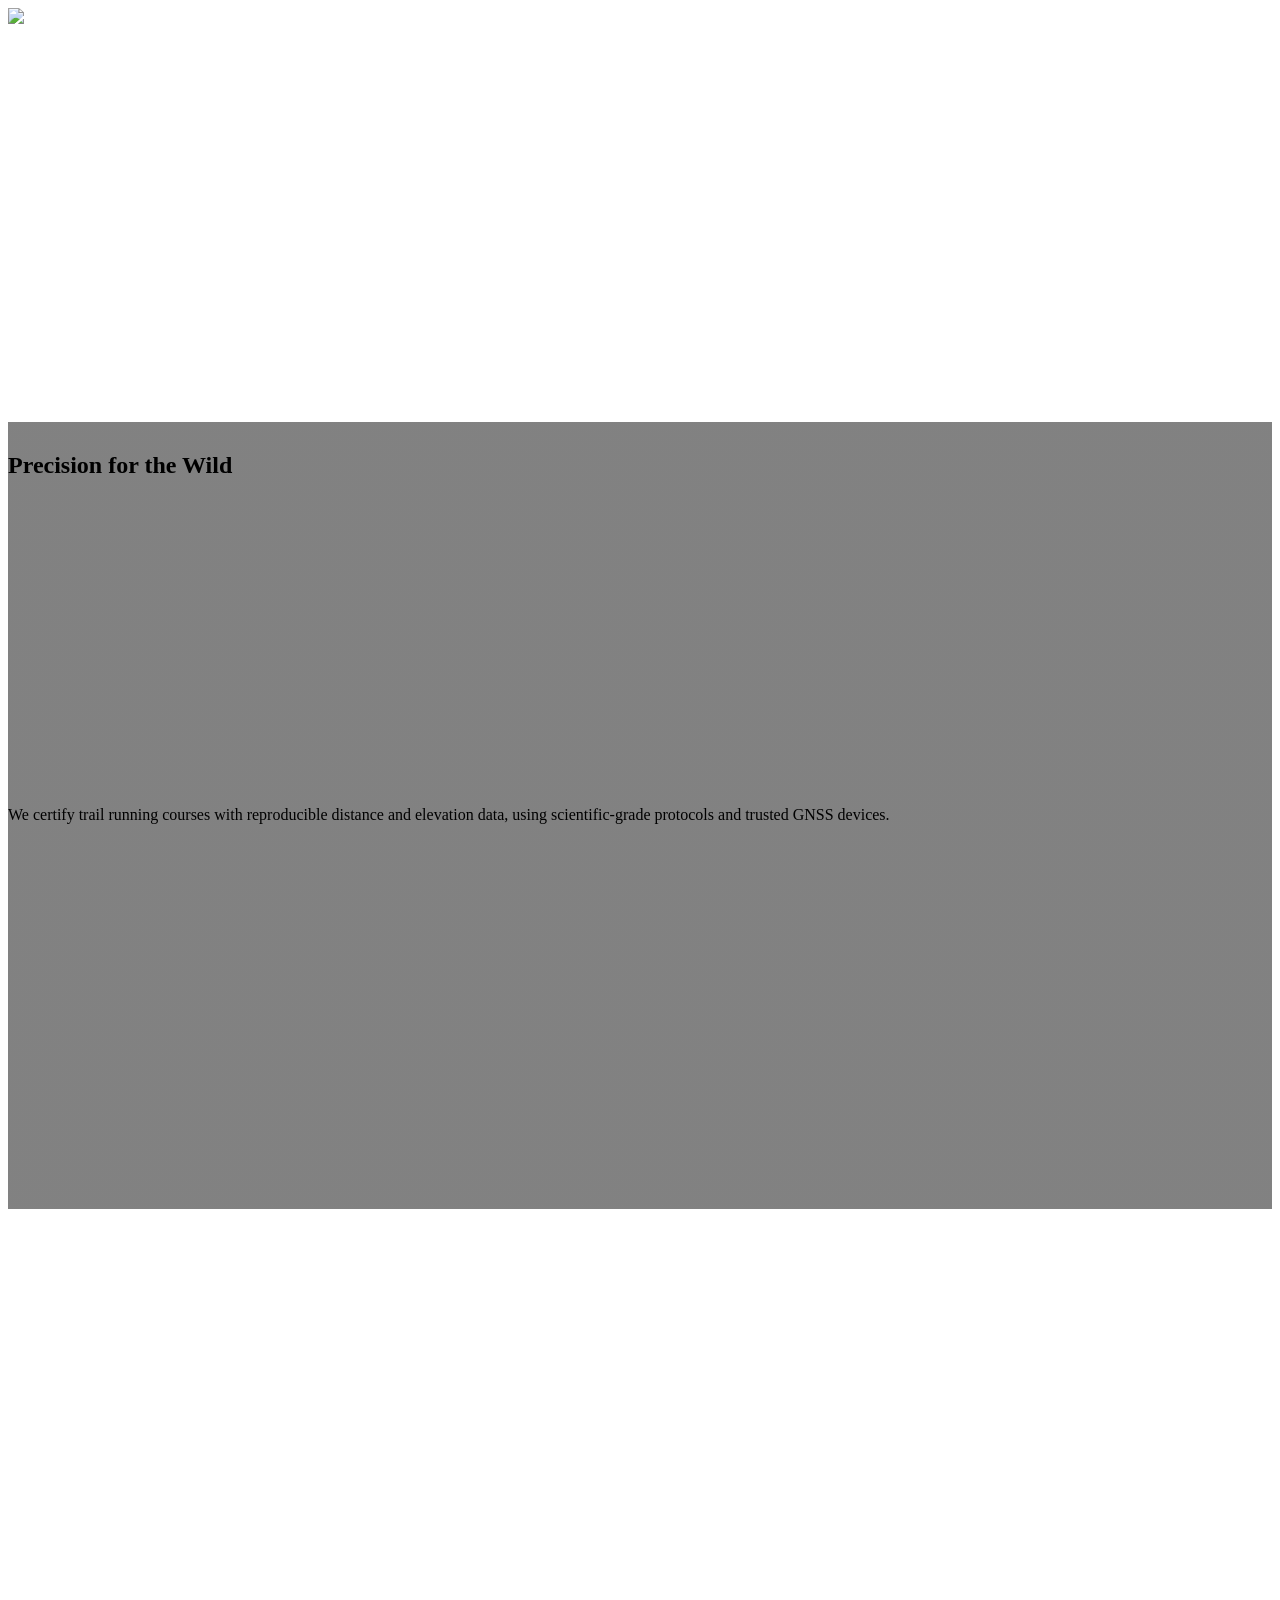
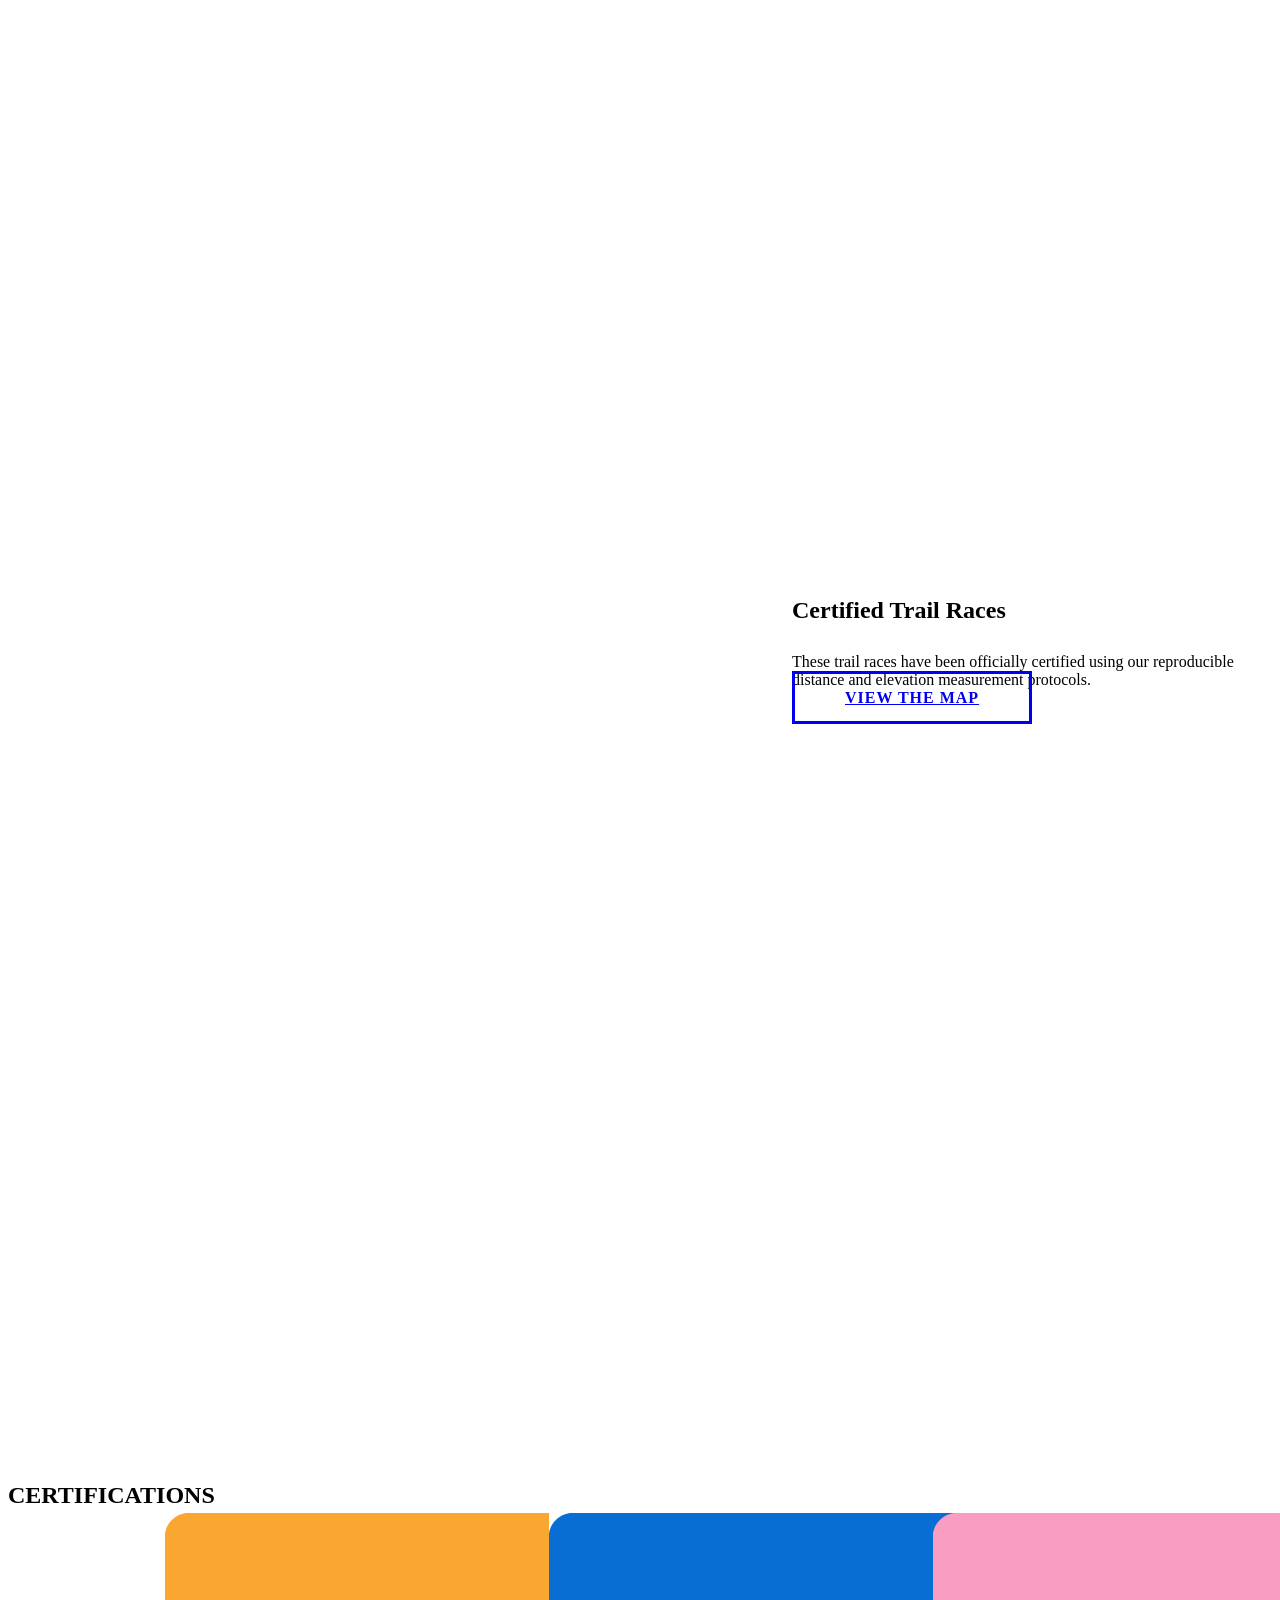
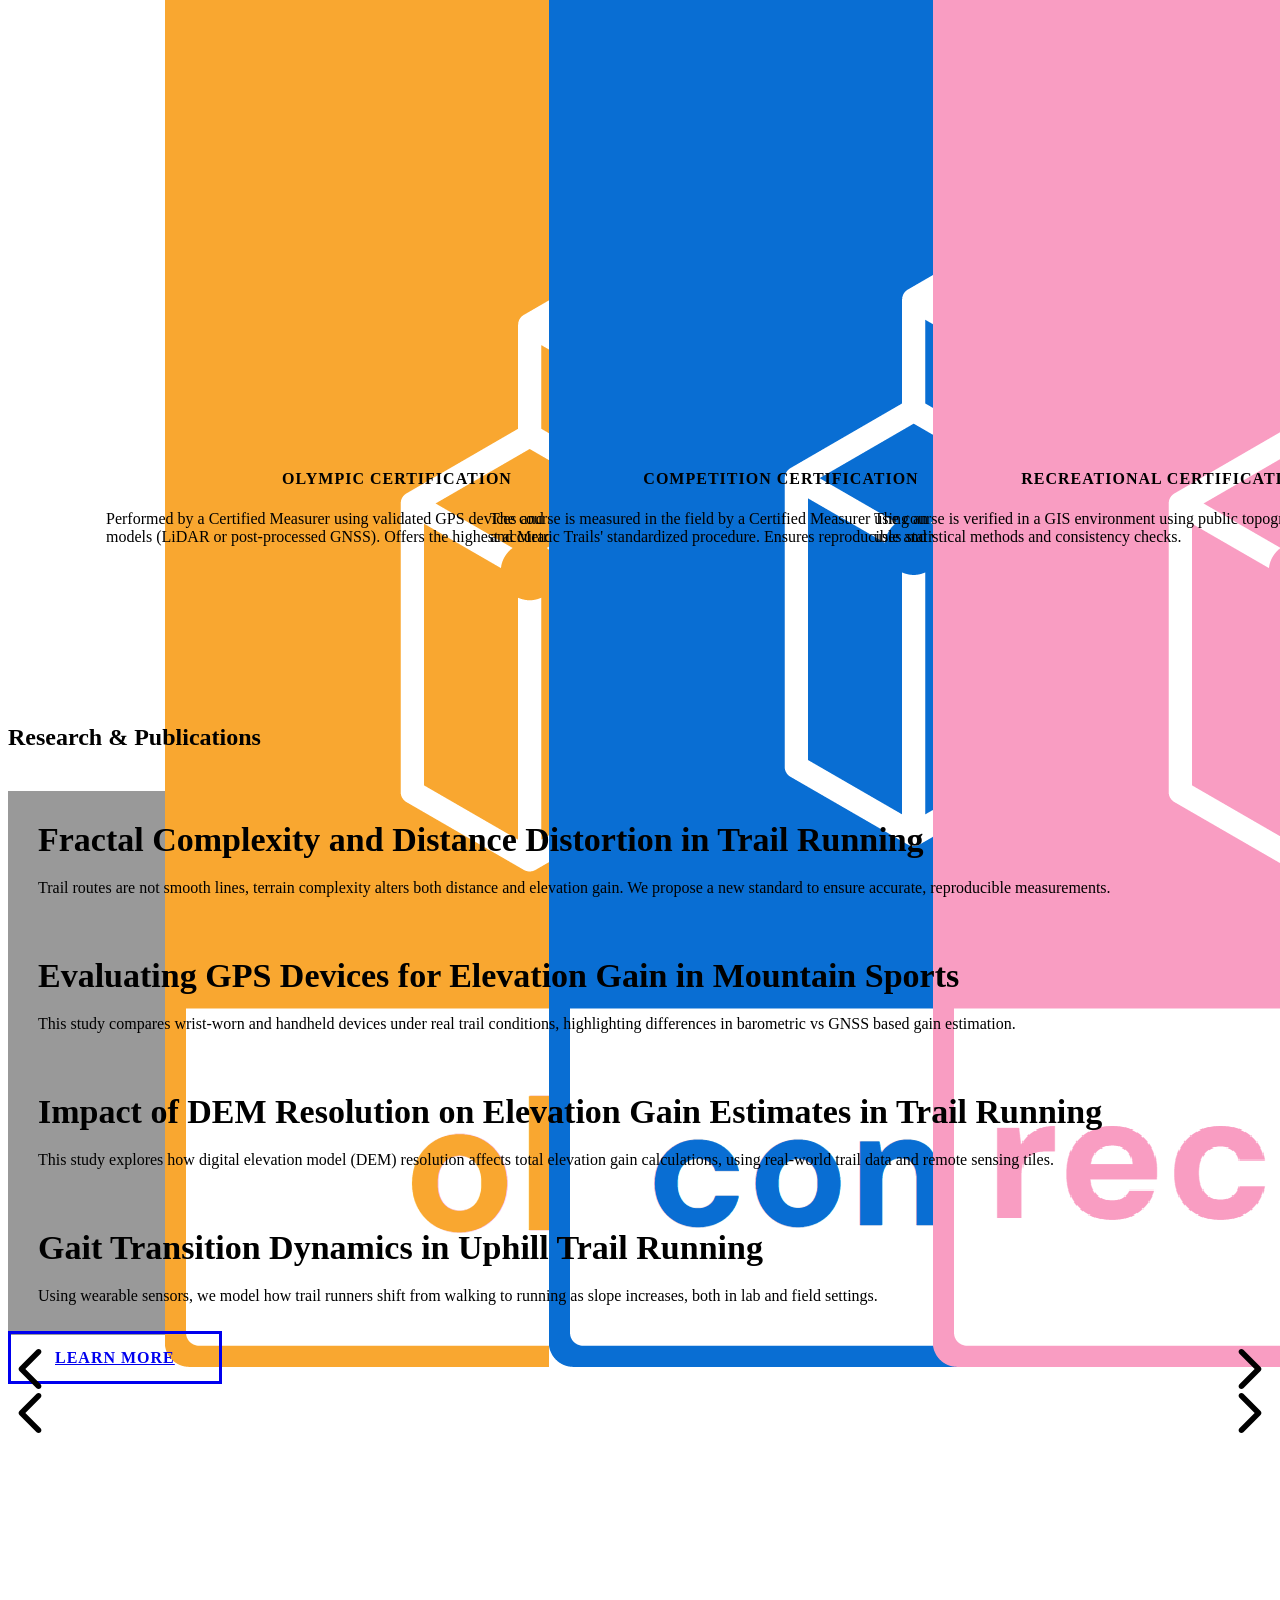
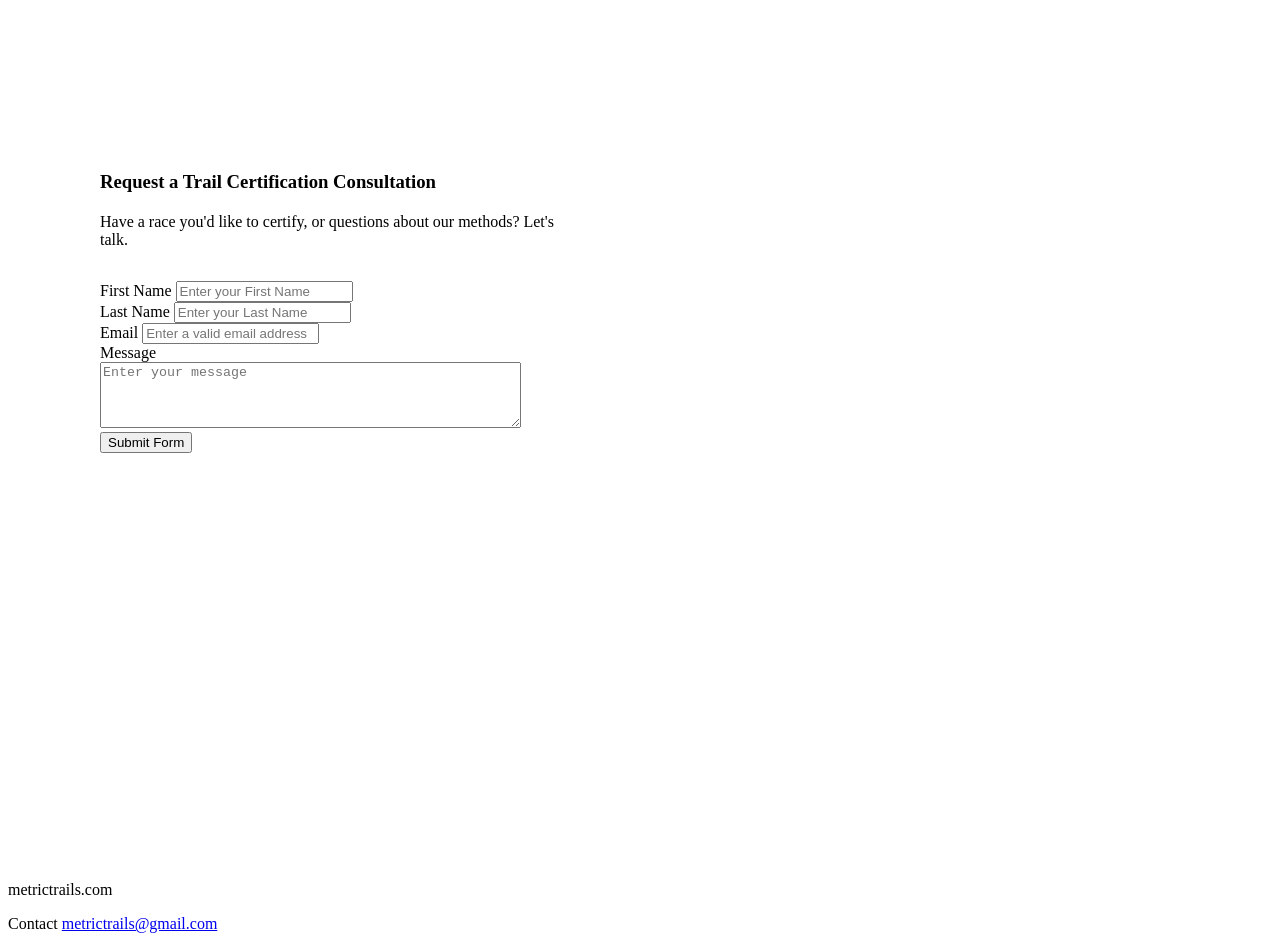
==== commit e0e96304: "new dirs images" ====
--- a/index.html
+++ b/index.html
@@ -105,19 +105,19 @@
         <div class="u-expanded-width u-list u-list-1">
           <div class="u-repeater u-repeater-1">
             <div class="u-container-style u-list-item u-repeater-item u-list-item-1" data-animation-name="customAnimationIn" data-animation-duration="1500">
-              <div class="u-container-layout u-similar-container u-valign-top-lg u-valign-top-md u-valign-top-sm u-valign-top-xs u-container-layout-1"><span class="u-align-center u-file-icon u-icon u-icon-rectangle u-icon-1"><img src="images/stamp-olympic.jpg" alt=""></span>
+              <div class="u-container-layout u-similar-container u-valign-top-lg u-valign-top-md u-valign-top-sm u-valign-top-xs u-container-layout-1"><span class="u-align-center u-file-icon u-icon u-icon-rectangle u-icon-1"><img src="images/stamp_olympic.png" alt=""></span>
                 <h4 class="u-align-center u-text u-text-default u-text-2">OLYMPIC CERTIFICATION</h4>
                 <p class="u-align-center u-text u-text-default u-text-3"> Performed by a Certified Measurer using validated GPS devices and advanced elevation models (LiDAR or post-processed GNSS). Offers the highest accuracy and traceability. </p>
               </div>
             </div>
             <div class="u-container-style u-list-item u-repeater-item u-list-item-2" data-animation-name="customAnimationIn" data-animation-duration="1000">
-              <div class="u-container-layout u-similar-container u-valign-top-lg u-valign-top-md u-valign-top-sm u-valign-top-xs u-container-layout-2"><span class="u-align-center u-file-icon u-icon u-icon-rectangle u-icon-2"><img src="images/stamp-competition.jpg" alt=""></span>
+              <div class="u-container-layout u-similar-container u-valign-top-lg u-valign-top-md u-valign-top-sm u-valign-top-xs u-container-layout-2"><span class="u-align-center u-file-icon u-icon u-icon-rectangle u-icon-2"><img src="images/stamp_competitive.png" alt=""></span>
                 <h4 class="u-align-center u-text u-text-default u-text-4">COMPETITION CERTIFICATION</h4>
                 <p class="u-align-center u-text u-text-default u-text-5"> The course is measured in the field by ​a Certified Measurer using an approved GPS device and Metric Trails' standardized procedure. Ensures reproducible and verifiable results. </p>
               </div>
             </div>
             <div class="u-container-style u-list-item u-repeater-item u-list-item-3" data-animation-name="customAnimationIn" data-animation-duration="1500">
-              <div class="u-container-layout u-similar-container u-valign-top-lg u-valign-top-md u-valign-top-sm u-valign-top-xs u-container-layout-3"><span class="u-align-center u-file-icon u-icon u-icon-rectangle u-icon-3"><img src="images/stamp-recreational.jpg" alt=""></span>
+              <div class="u-container-layout u-similar-container u-valign-top-lg u-valign-top-md u-valign-top-sm u-valign-top-xs u-container-layout-3"><span class="u-align-center u-file-icon u-icon u-icon-rectangle u-icon-3"><img src="images/stamp_recreational.png" alt=""></span>
                 <h4 class="u-align-center u-text u-text-default u-text-6">RECREATIONAL CERTIFICATION</h4>
                 <p class="u-align-center u-text u-text-default u-text-7"> The course is verified in a GIS environment using public topographic data. Metric Trails uses statistical methods and consistency checks. </p>
               </div>
